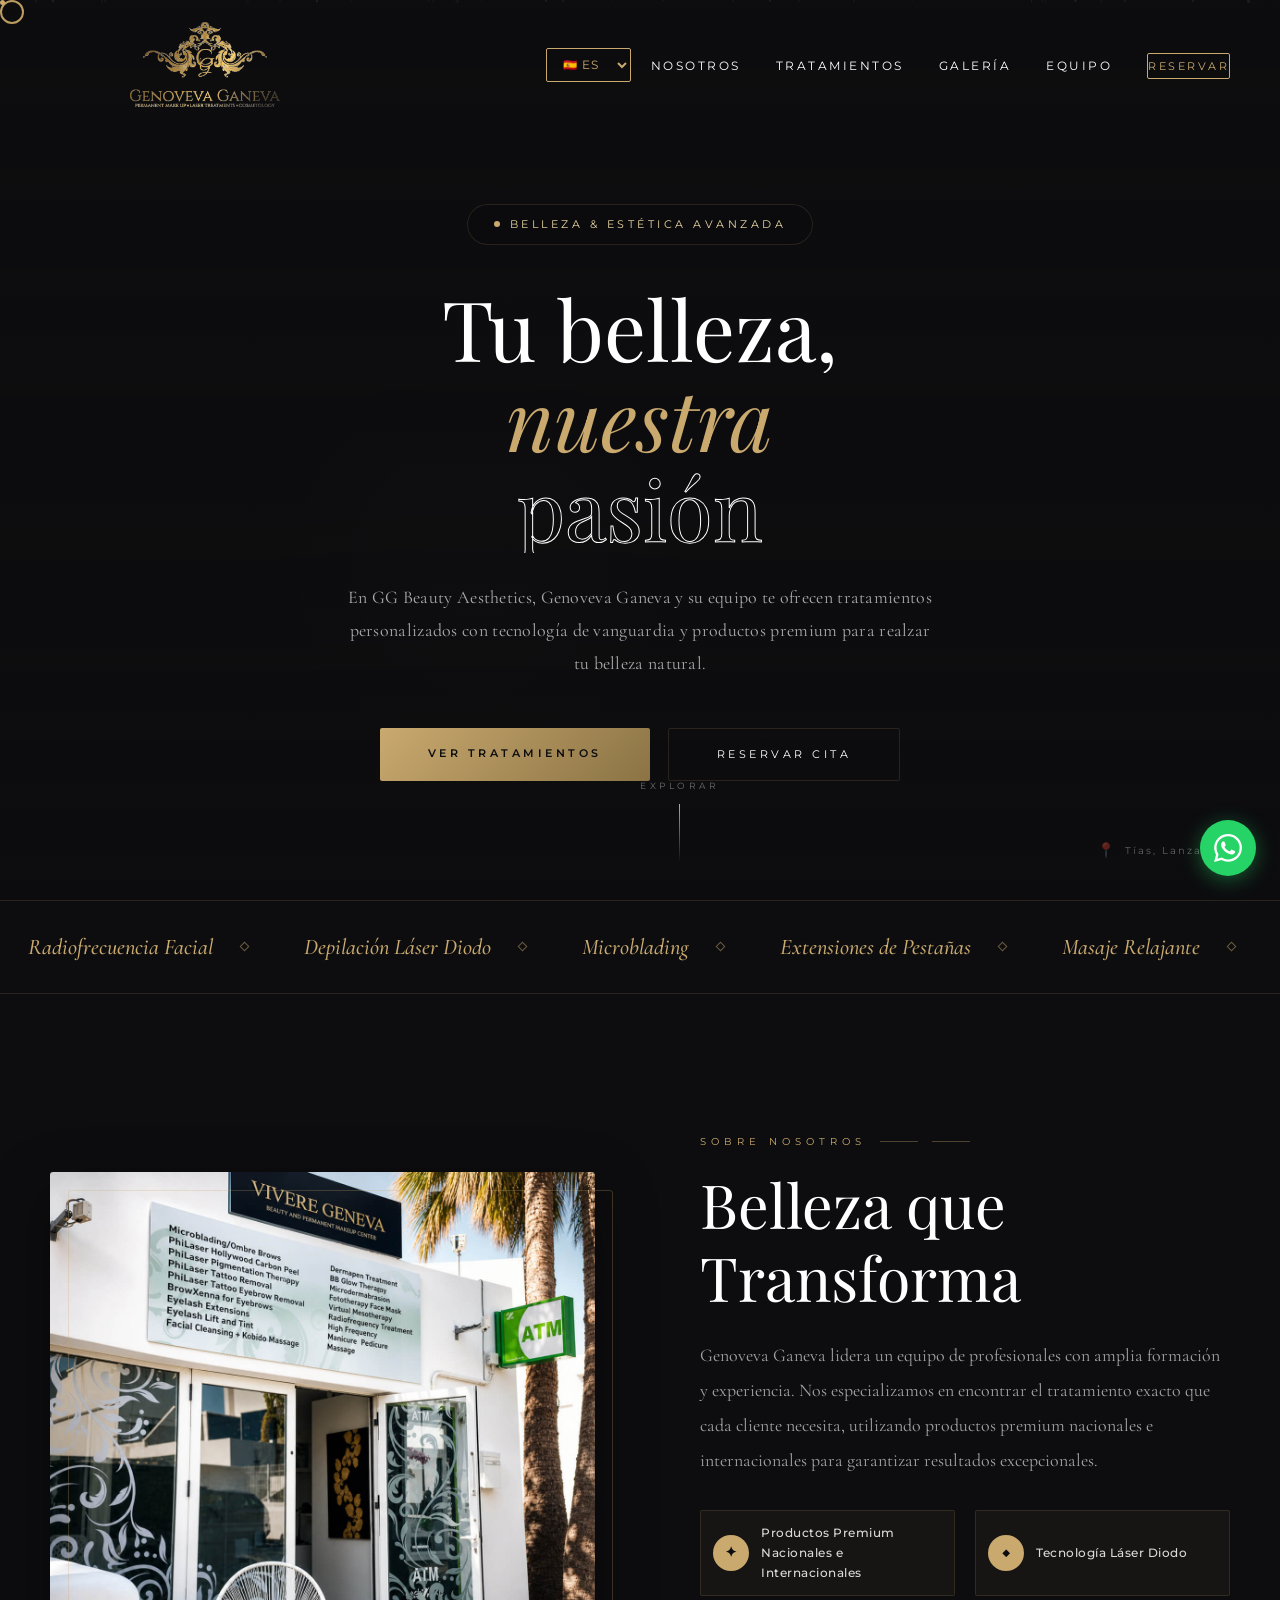
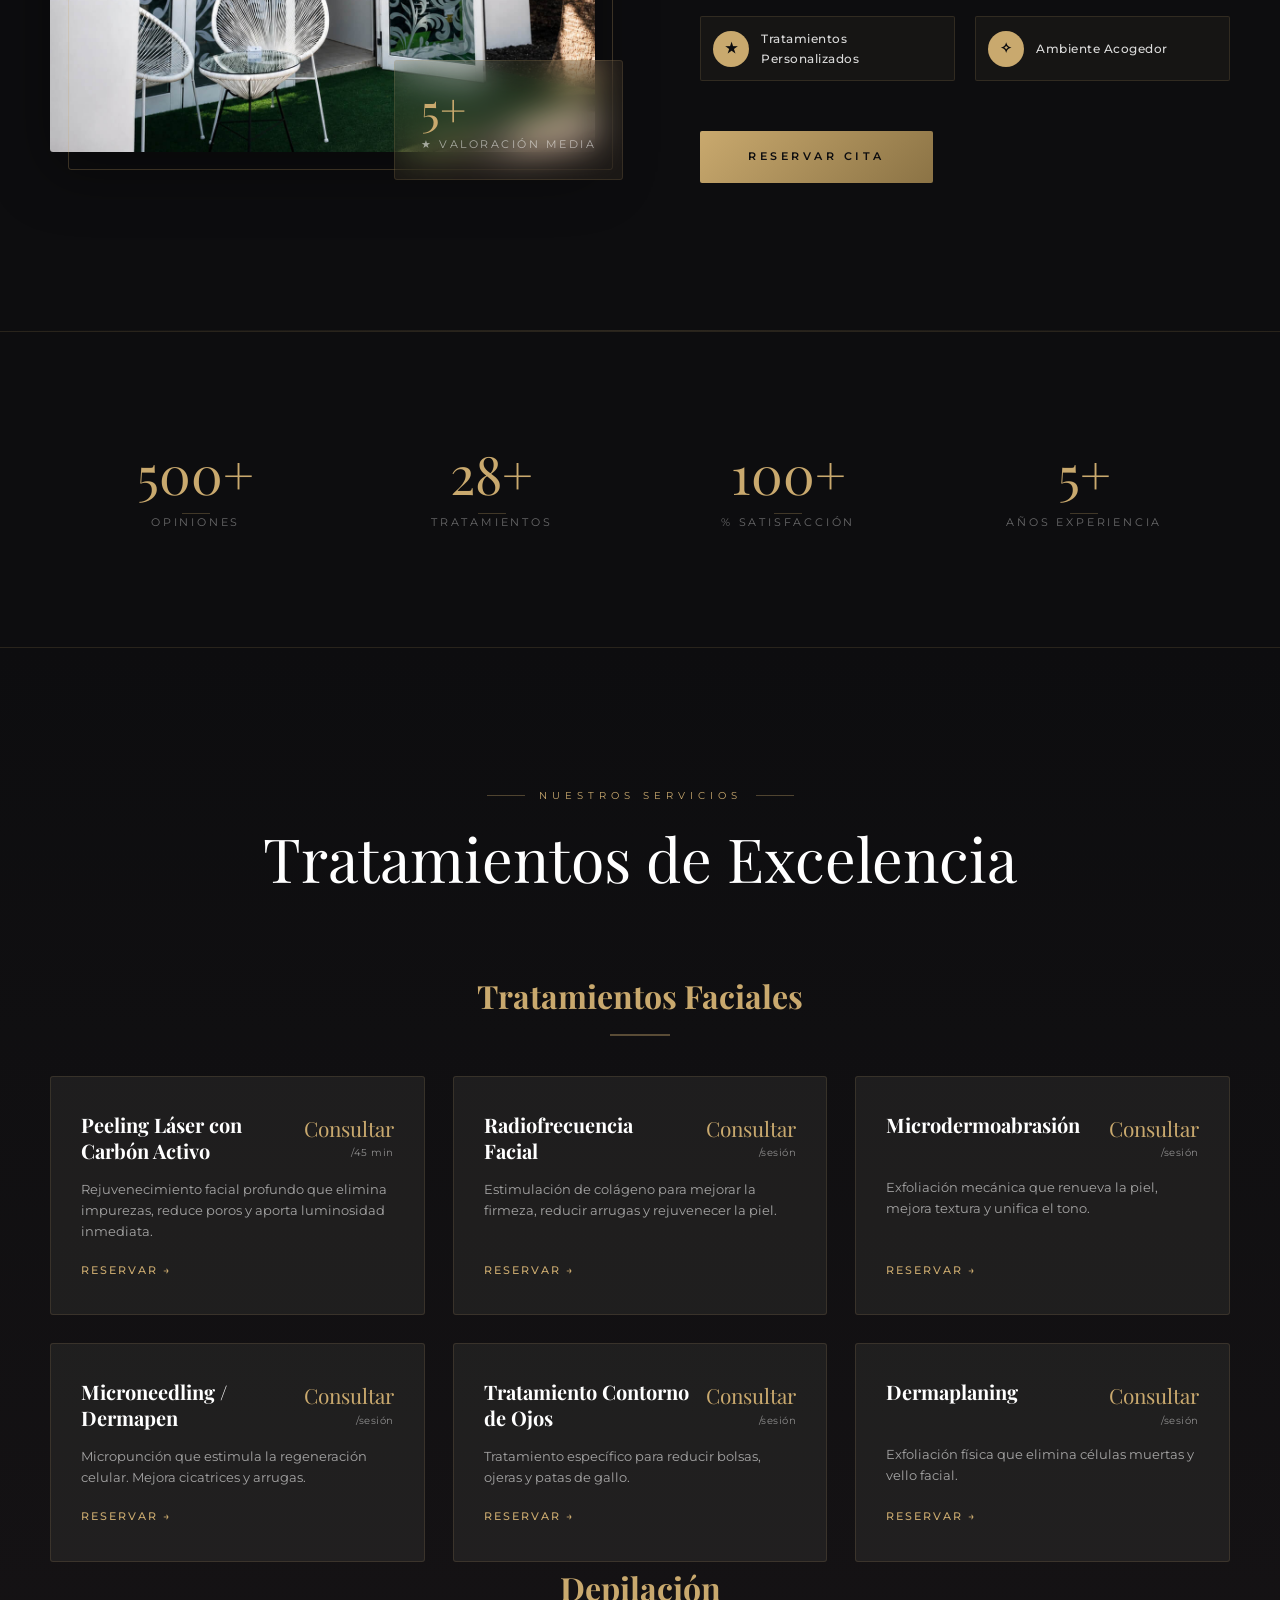
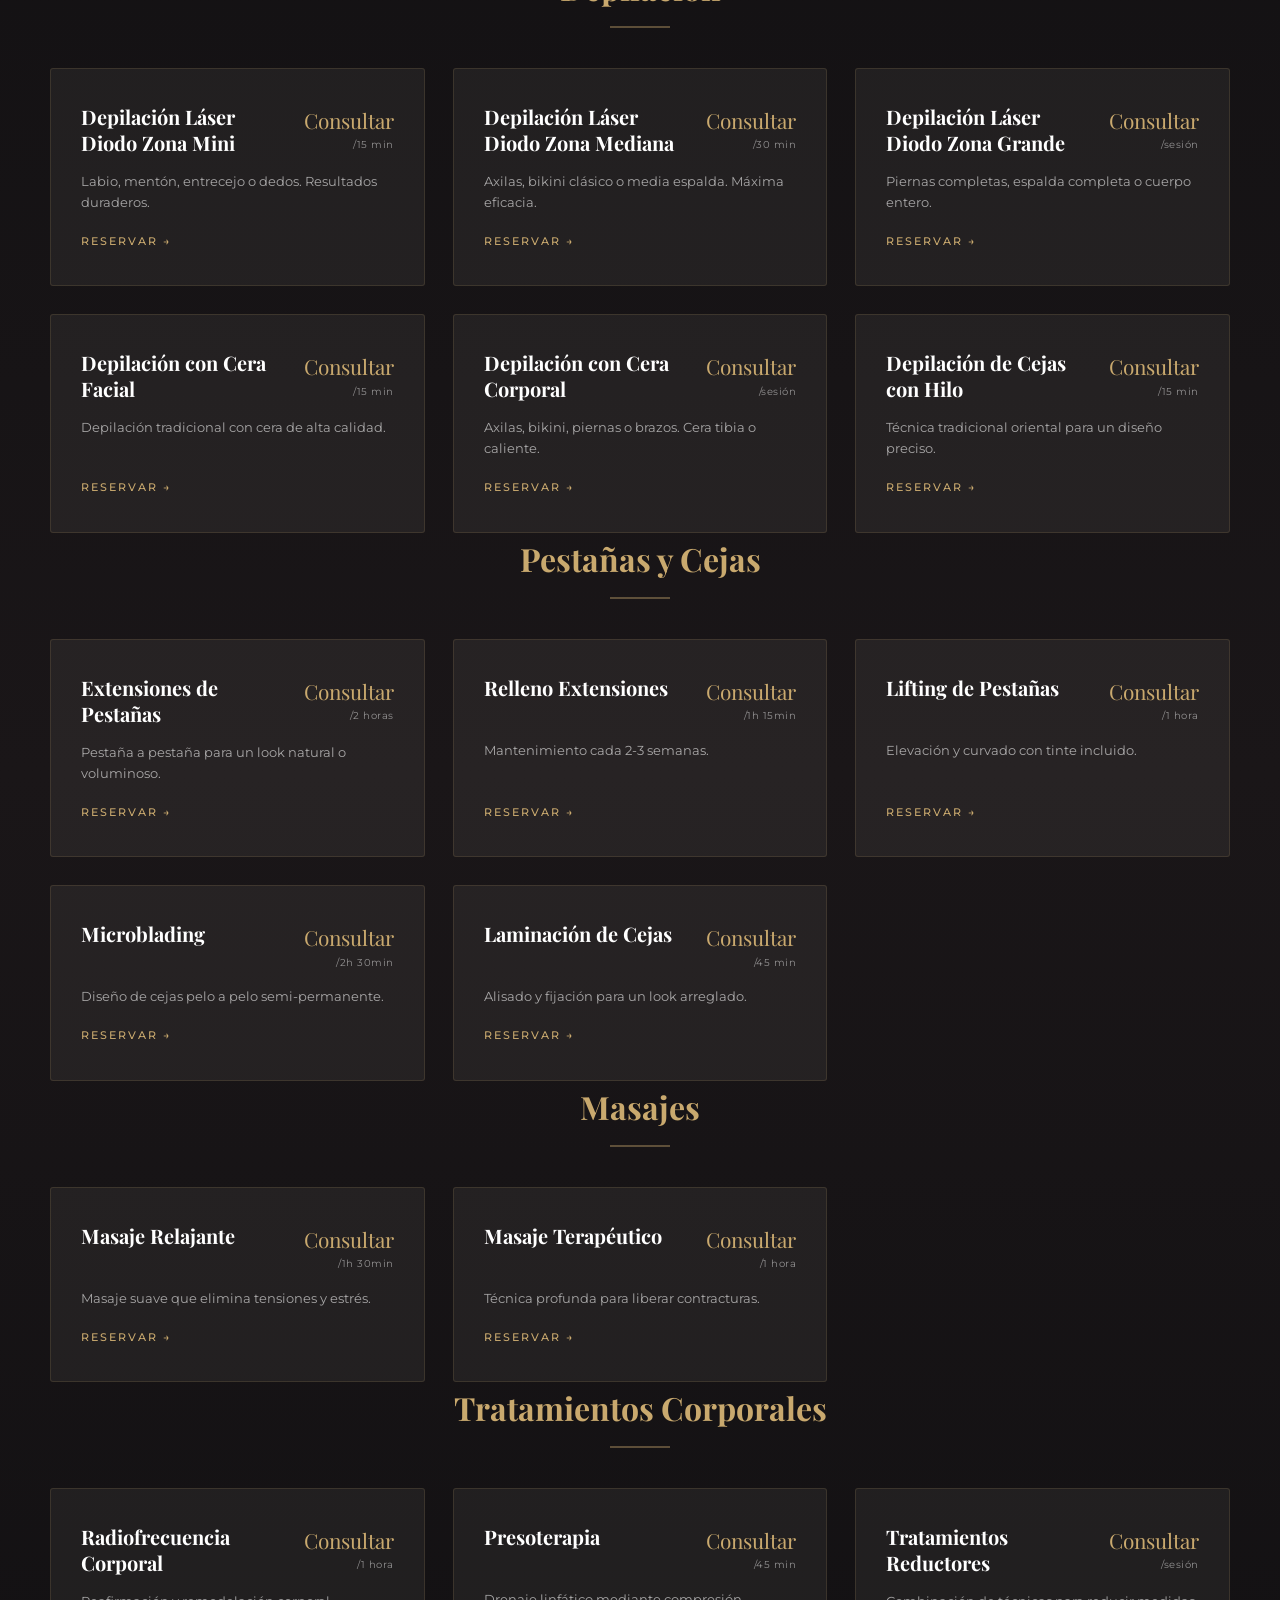
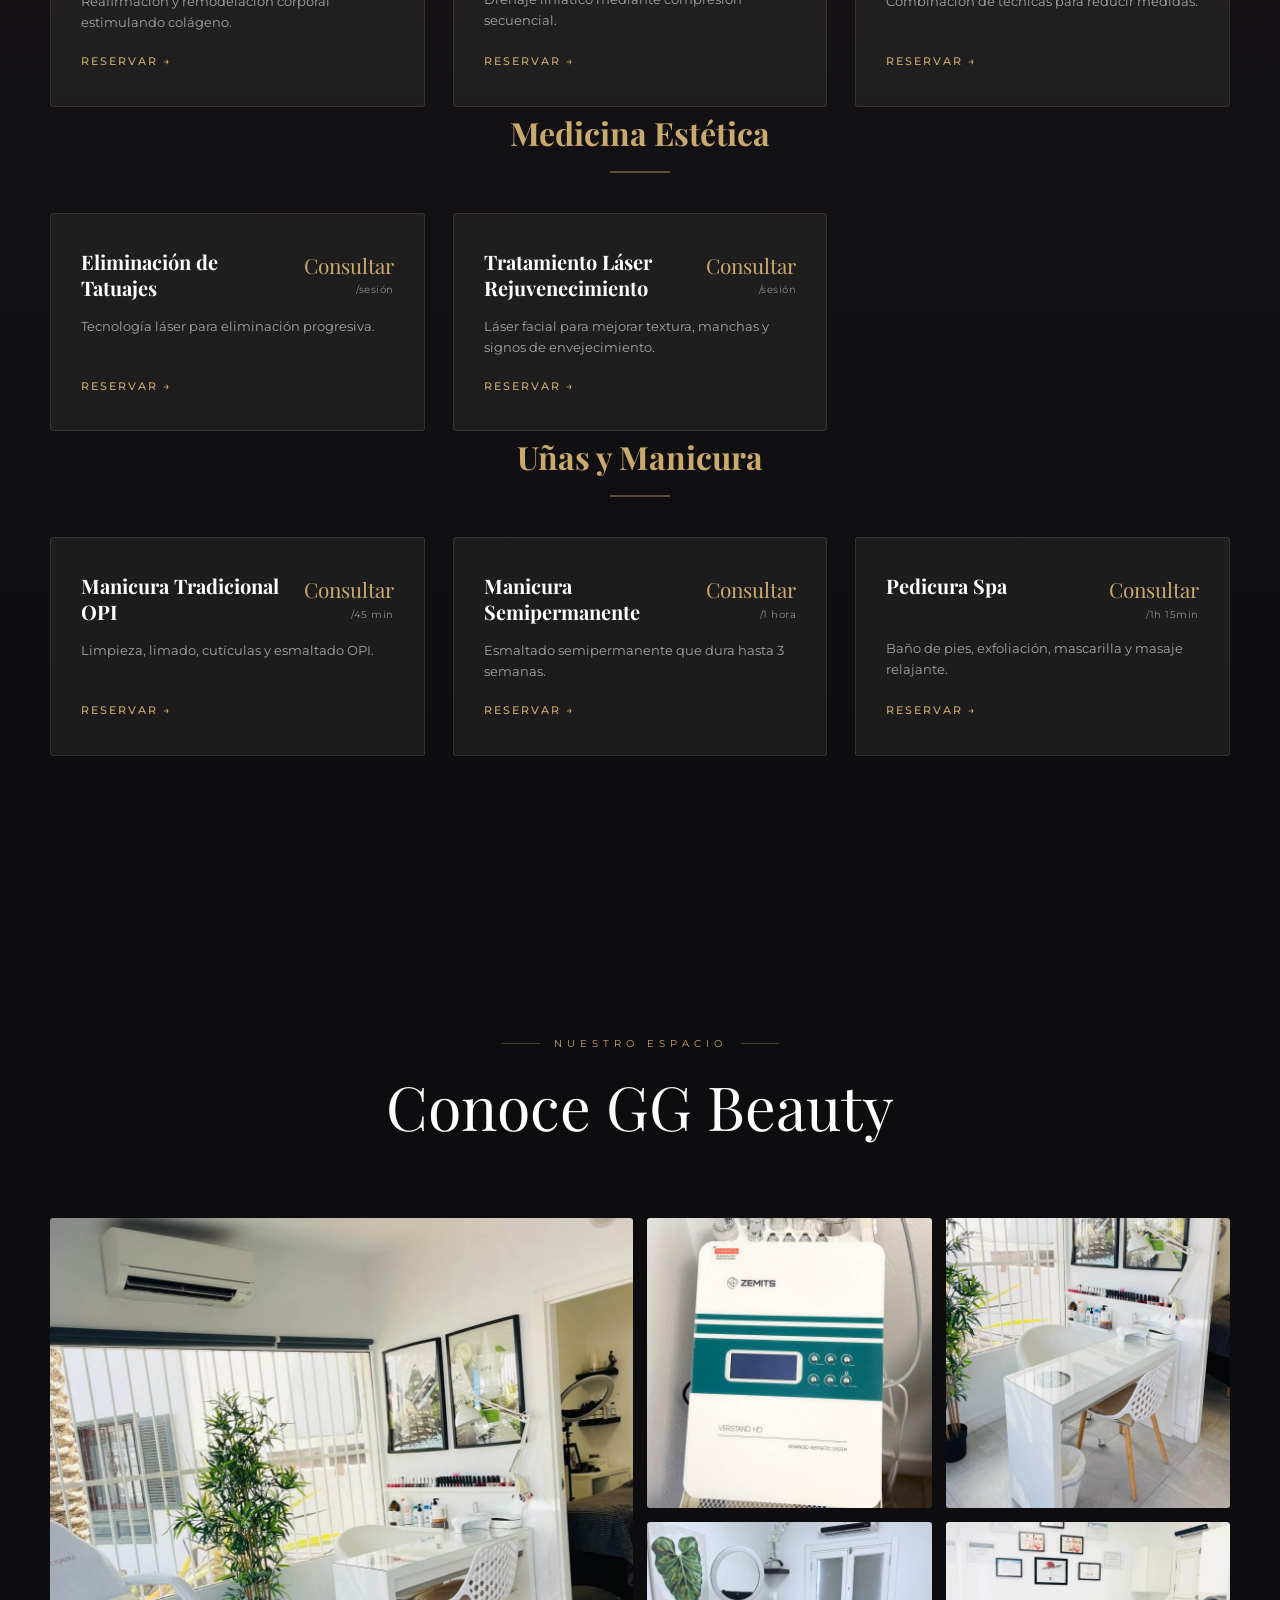
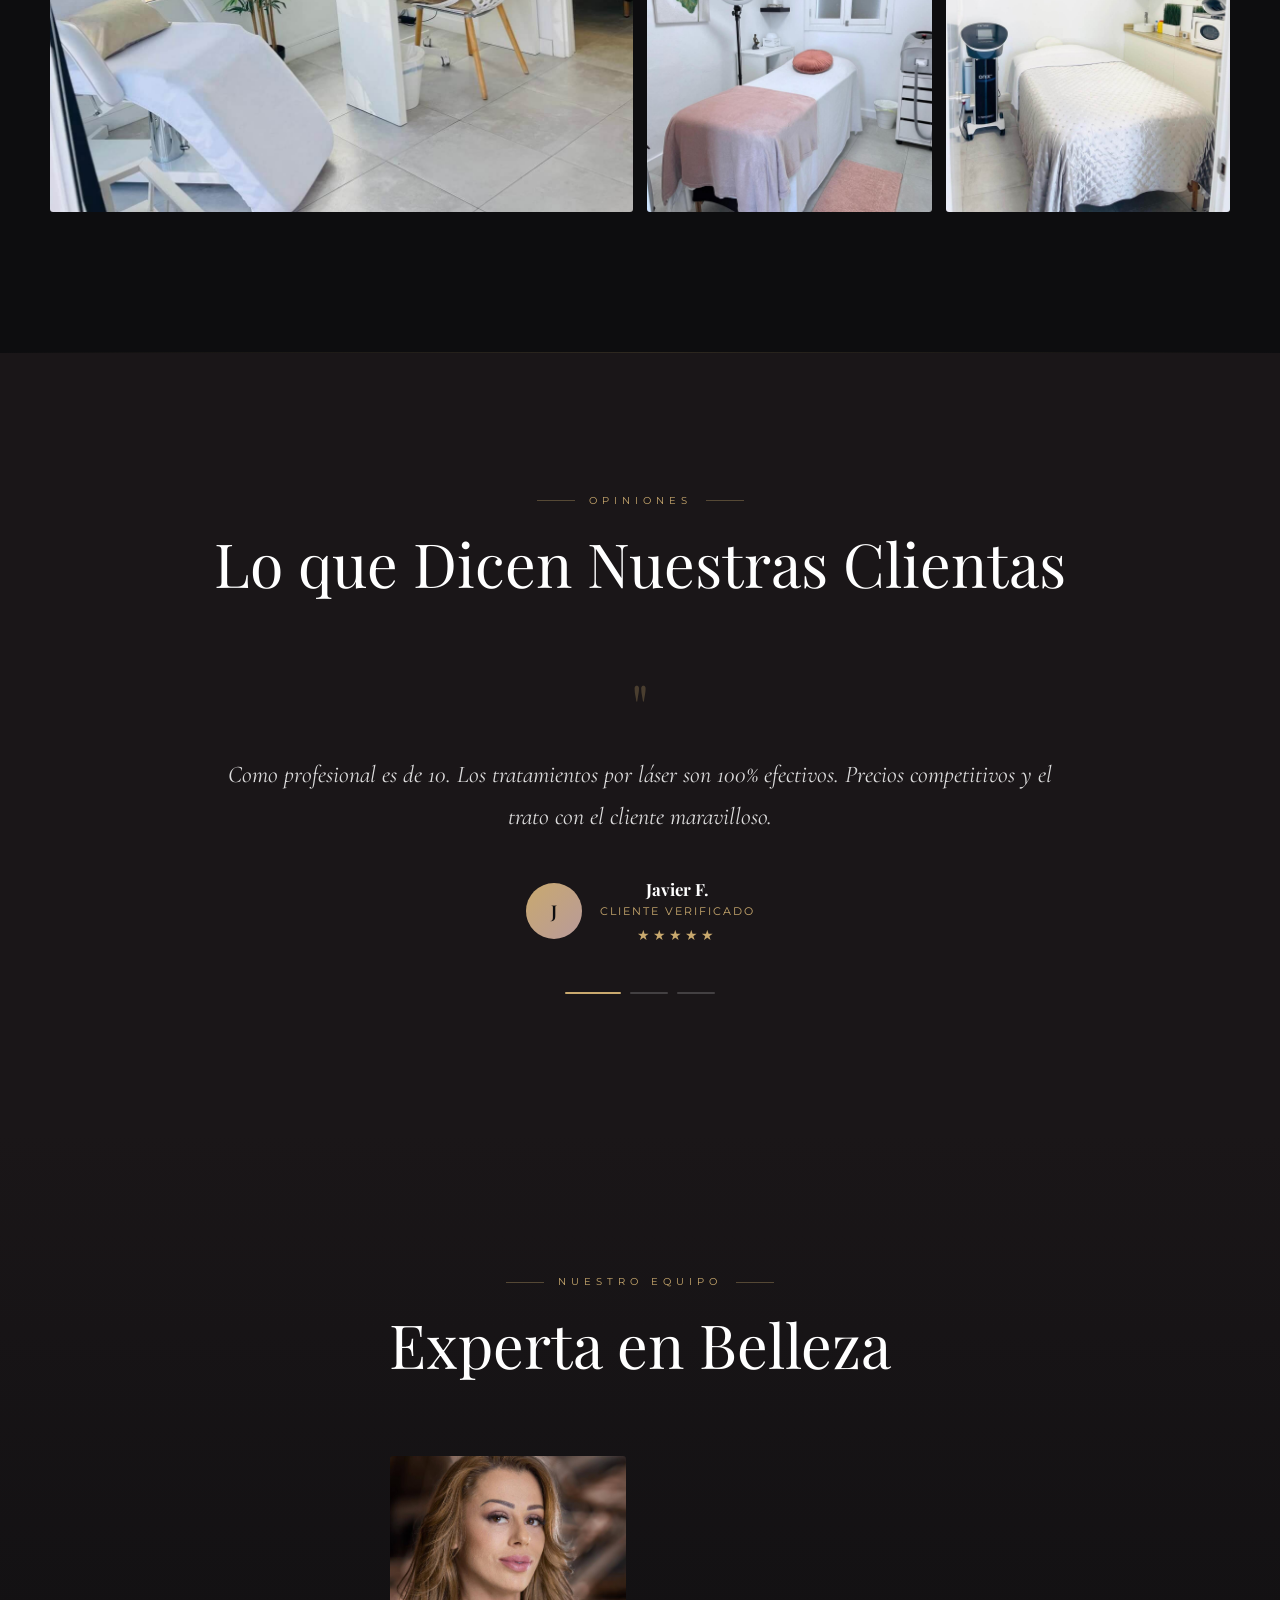
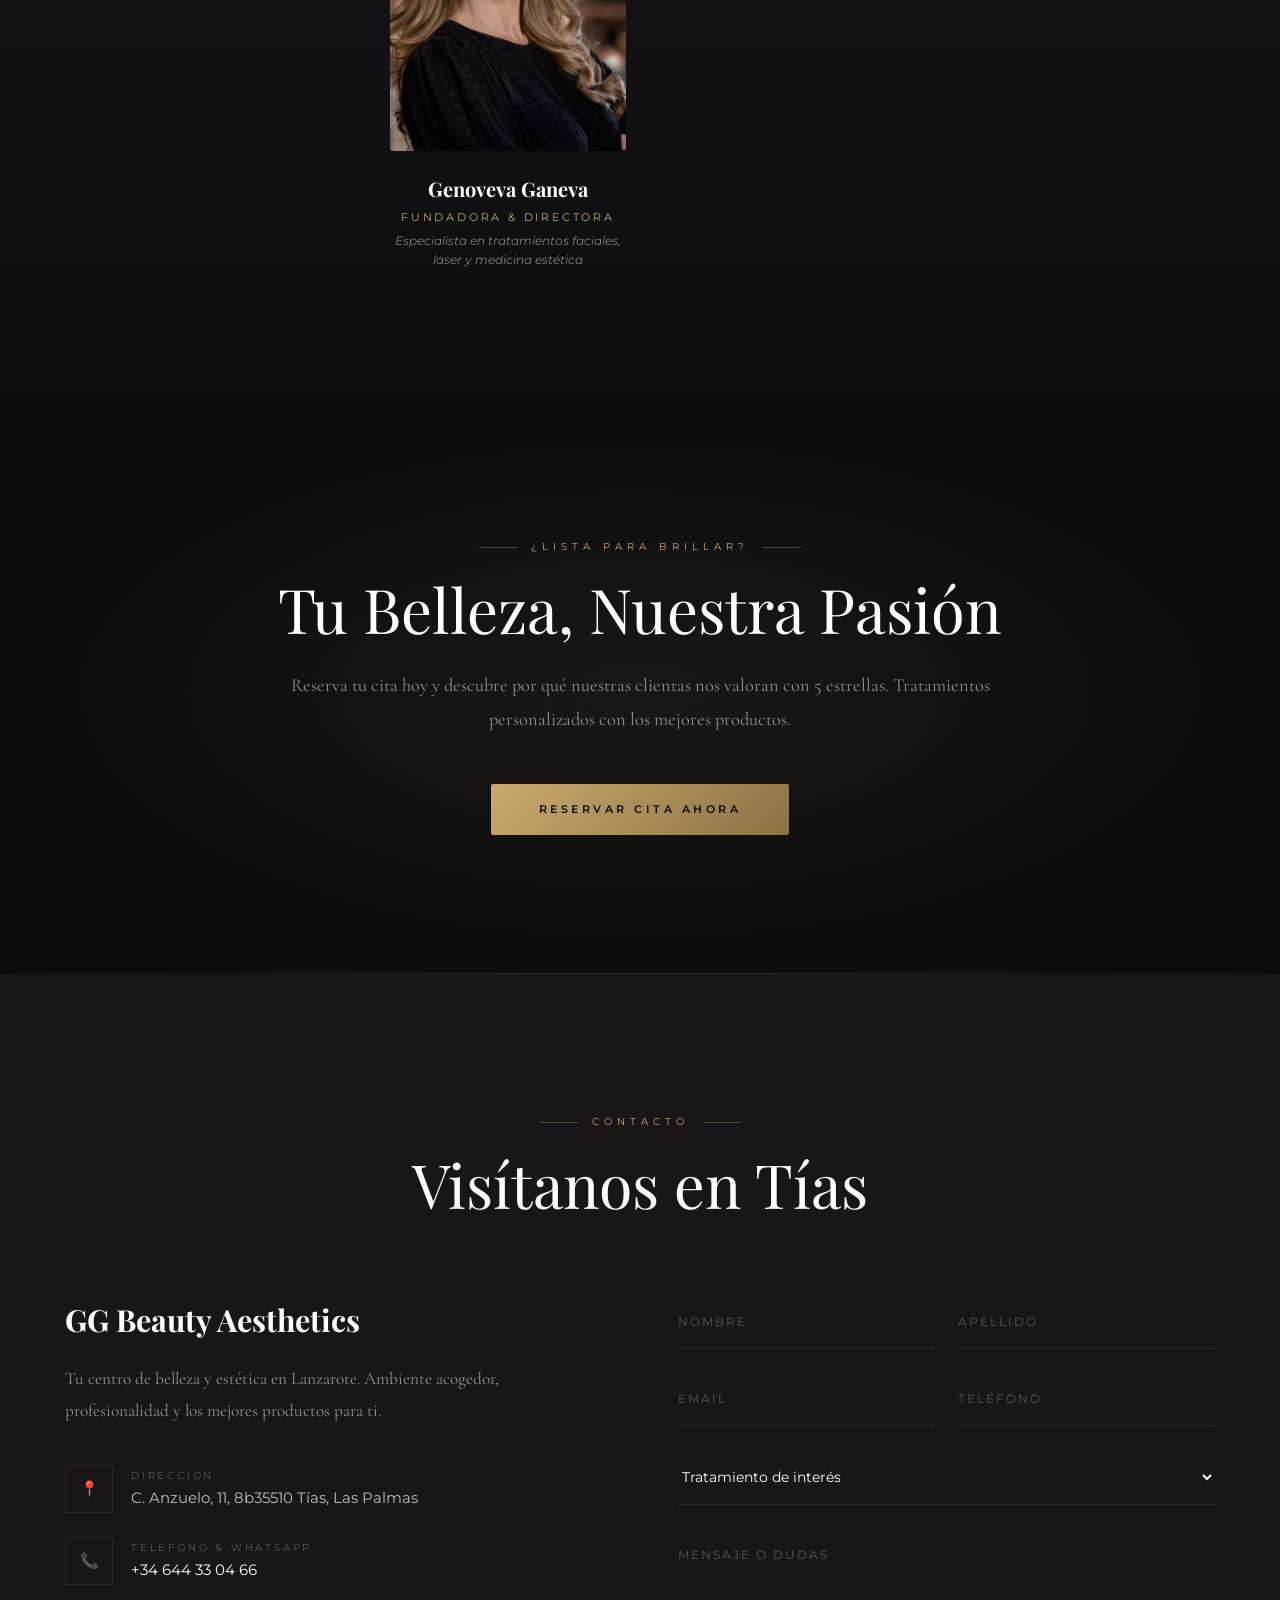
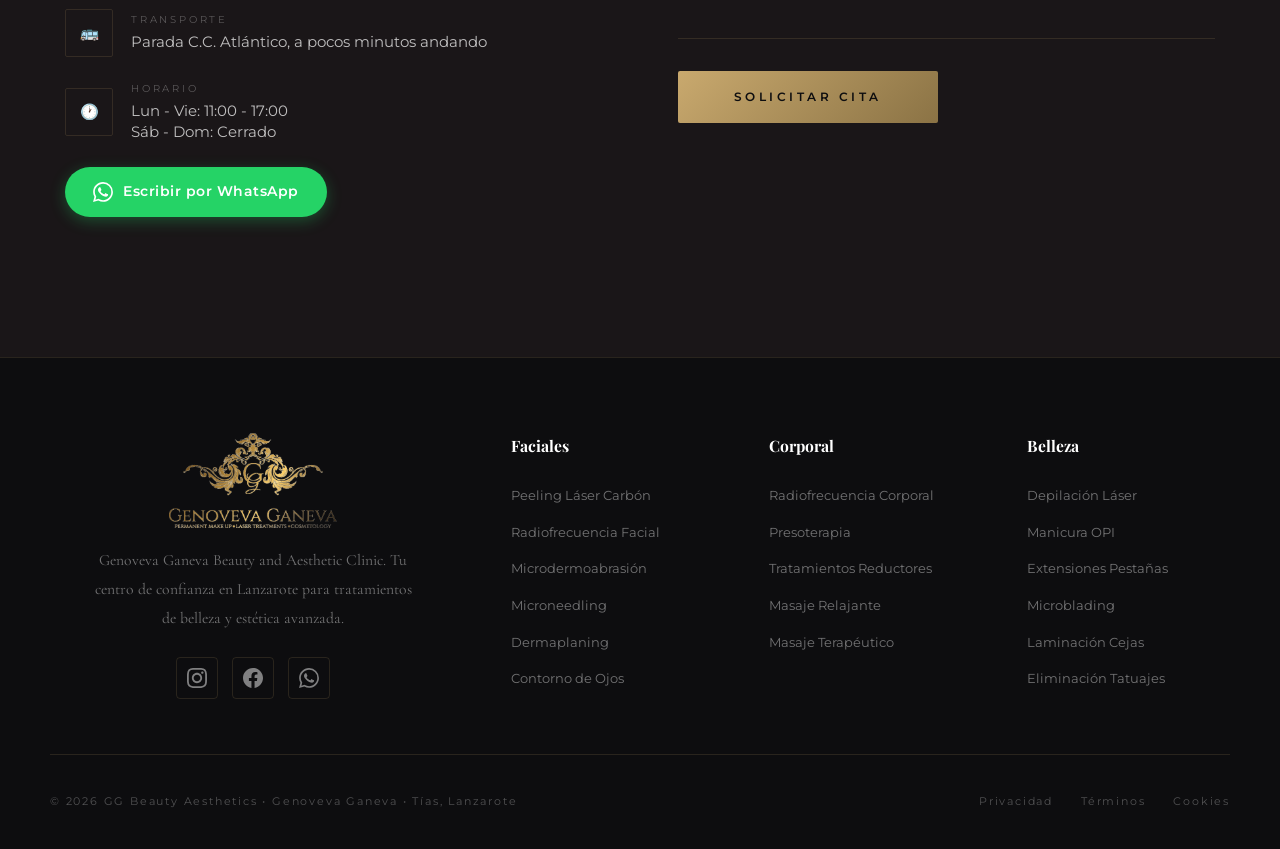
==== index.html @ 77a230ef "Update index.html" ====
<!DOCTYPE html>
<html lang="es">
<head>
    <meta charset="UTF-8">
    <meta name="viewport" content="width=device-width, initial-scale=1.0">
    <title>GG Beauty Aesthetics — Genoveva Ganeva | Tías, Lanzarote</title>
    
    <!-- SEO & Meta Tags -->
    <meta name="description" content="GG Beauty Aesthetics en Tías, Lanzarote. Centro de estética avanzada liderado por Genoveva Ganeva. Tratamientos faciales, depilación láser, radiofrecuencia y microblading.">
    <meta name="keywords" content="estética Lanzarote, centro de belleza Tías, depilación láser Lanzarote, tratamientos faciales, Genoveva Ganeva, microblading, radiofrecuencia corporal">
    <meta name="robots" content="index, follow">
    <meta name="author" content="GG Beauty Aesthetics">
    
    <!-- Open Graph / Social Preview -->
    <meta property="og:type" content="website">
    <meta property="og:url" content="https://www.tudominio.com/">
    <meta property="og:title" content="GG Beauty Aesthetics — Genoveva Ganeva | Tías, Lanzarote">
    <meta property="og:description" content="Tu centro de confianza en Lanzarote para tratamientos de belleza y estética avanzada. Reserva tu cita hoy.">
    <meta property="og:image" content="https://www.tudominio.com/assets/images/Logo.png">
    
    <!-- Favicon -->
    <link rel="icon" type="image/png" href="./assets/images/Logo.png">
    
    <!-- Fonts & CSS -->
    <link href="https://fonts.googleapis.com/css2?family=Playfair+Display:ital,wght@0,400;0,700;1,400&family=Montserrat:wght@300;400;500;600&family=Cormorant+Garamond:ital,wght@0,300;0,600;1,300&display=swap" rel="stylesheet">
    <link rel="stylesheet" href="css/style.css">

    <!-- Schema.org JSON-LD (SEO Local) -->
    <script type="application/ld+json">
    {
      "@context": "https://schema.org",
      "@type": "BeautySalon",
      "name": "GG Beauty Aesthetics",
      "image": "https://www.tudominio.com/assets/images/Logo.png",
      "@id": "https://www.tudominio.com",
      "url": "https://www.tudominio.com",
      "telephone": "+34644330466",
      "priceRange": "€€",
      "address": {
        "@type": "PostalAddress",
        "streetAddress": "C. Anzuelo, 11, 8b35510",
        "addressLocality": "Tías",
        "addressRegion": "Las Palmas",
        "postalCode": "35510",
        "addressCountry": "ES"
      },
      "geo": {
        "@type": "GeoCoordinates",
        "latitude": 28.9326,
        "longitude": -13.6632
      },
      "openingHoursSpecification": {
        "@type": "OpeningHoursSpecification",
        "dayOfWeek": ["Monday", "Tuesday", "Wednesday", "Thursday", "Friday"],
        "opens": "11:00",
        "closes": "17:00"
      },
      "sameAs": [
        "https://www.instagram.com/gg_beauty_aesthetics/"
      ]
    }
    </script>
</head>
<body>
    <div class="progress-bar" id="progressBar"></div>
    <div class="cursor" id="cursor"></div>
    <div class="cursor-dot" id="cursorDot"></div>

    <!-- Loader -->
    <div class="loader" id="loader">
        <div class="loader-logo">GG BEAUTY</div>
        <div class="loader-line"></div>
        <div class="loader-subtitle">Genoveva Ganeva • Lanzarote</div>
        <div class="loader-percent" id="loaderPercent">0%</div>
    </div>

    <!-- Particles -->
    <div class="particles-container" id="particles"></div>

    <!-- Mobile Menu -->
    <div class="mobile-menu" id="mobileMenu">
        <button class="mobile-close" id="mobileClose">✕</button>
        <a href="#inicio" onclick="closeMobile()" data-i18n="nav.home">Inicio</a>
        <a href="#nosotros" onclick="closeMobile()" data-i18n="nav.about">Nosotros</a>
        <a href="#servicios" onclick="closeMobile()" data-i18n="nav.services">Tratamientos</a>
        <a href="#galeria" onclick="closeMobile()" data-i18n="nav.gallery">Galería</a>
        <a href="#equipo" onclick="closeMobile()" data-i18n="nav.team">Equipo</a>
        <a href="#contacto" onclick="closeMobile()" data-i18n="nav.reserve">Reservar</a>
    </div>

    <!-- Navbar -->
    <nav class="navbar" id="navbar">
        <a href="#inicio" class="nav-logo magnetic">
            <img src="./assets/images/Logo.png" alt="GG Beauty Aesthetics - Genoveva Ganeva">
        </a>
        
        <!-- Language Selector -->
        <div class="language-selector">
            <select id="languageSelect" onchange="changeLanguage(this.value)">
                <option value="es">🇪🇸 ES</option>
                <option value="en">🇬 EN</option>
                <option value="de">🇩🇪 DE</option>
            </select>
        </div>

        <ul class="nav-links">
            <li><a href="#nosotros" class="magnetic" data-i18n="nav.about">Nosotros</a></li>
            <li><a href="#servicios" class="magnetic" data-i18n="nav.services">Tratamientos</a></li>
            <li><a href="#galeria" class="magnetic" data-i18n="nav.gallery">Galería</a></li>
            <li><a href="#equipo" class="magnetic" data-i18n="nav.team">Equipo</a></li>
            <li><a href="#contacto" class="nav-cta magnetic" data-i18n="nav.reserve">Reservar</a></li>
        </ul>
        <div class="hamburger" id="hamburger">
            <span></span><span></span><span></span>
        </div>
    </nav>

    <!-- Hero Section -->
    <section class="hero" id="inicio">
        <div class="hero-bg">
            <picture>
                <source media="(max-width: 768px)" srcset="video-movil.mp4">
                <source media="(min-width: 769px)" srcset="video.mp4">
                <video class="hero-video" autoplay muted loop playsinline poster="">
                    <source src="video.mp4" type="video/mp4">
                </video>
            </picture>
            <div class="hero-video-overlay"></div>
            <div class="hero-gradient-orb"></div>
            <div class="hero-gradient-orb"></div>
            <div class="hero-gradient-orb"></div>
        </div>
        <div class="hero-content">
            <div class="hero-badge">
                <span class="dot"></span>
                <span data-i18n="hero.badge">Belleza & Estética Avanzada</span>
            </div>
            <h1 class="hero-title">
                <span class="line"><span data-i18n="hero.title.line1">Tu belleza,</span></span>
                <span class="line"><span><em data-i18n="hero.title.line2">nuestra</em></span></span>
                <span class="line"><span class="outline-text" data-i18n="hero.title.line3">pasión</span></span>
            </h1>
            <p class="hero-description" data-i18n="hero.description">
                En GG Beauty Aesthetics, Genoveva Ganeva y su equipo te ofrecen tratamientos personalizados con tecnología de vanguardia y productos premium para realzar tu belleza natural.
            </p>
            <div class="hero-buttons">
                <a href="#servicios" class="btn-primary magnetic"><span data-i18n="hero.btn1">Ver Tratamientos</span></a>
                <a href="#contacto" class="btn-secondary magnetic" data-i18n="hero.btn2">Reservar Cita</a>
            </div>
        </div>
        <div class="hero-scroll">
            <span data-i18n="hero.scroll">Explorar</span>
            <div class="scroll-line"></div>
        </div>
        <div class="hero-location" data-i18n="hero.location">Tías, Lanzarote</div>
    </section>

    <!-- Marquee -->
    <div class="marquee-section">
        <div class="marquee">
            <div class="marquee-item"><span data-i18n="marquee.1">Radiofrecuencia Facial</span><div class="separator"></div></div>
            <div class="marquee-item"><span data-i18n="marquee.2">Depilación Láser Diodo</span><div class="separator"></div></div>
            <div class="marquee-item"><span data-i18n="marquee.3">Microblading</span><div class="separator"></div></div>
            <div class="marquee-item"><span data-i18n="marquee.4">Extensiones de Pestañas</span><div class="separator"></div></div>
            <div class="marquee-item"><span data-i18n="marquee.5">Masaje Relajante</span><div class="separator"></div></div>
            <div class="marquee-item"><span data-i18n="marquee.6">Manicura OPI</span><div class="separator"></div></div>
            <div class="marquee-item"><span data-i18n="marquee.7">Tratamientos Faciales</span><div class="separator"></div></div>
            <div class="marquee-item"><span data-i18n="marquee.8">Presoterapia</span><div class="separator"></div></div>
            <div class="marquee-item"><span data-i18n="marquee.1">Radiofrecuencia Facial</span><div class="separator"></div></div>
            <div class="marquee-item"><span data-i18n="marquee.2">Depilación Láser Diodo</span><div class="separator"></div></div>
            <div class="marquee-item"><span data-i18n="marquee.3">Microblading</span><div class="separator"></div></div>
            <div class="marquee-item"><span data-i18n="marquee.4">Extensiones de Pestañas</span><div class="separator"></div></div>
            <div class="marquee-item"><span data-i18n="marquee.5">Masaje Relajante</span><div class="separator"></div></div>
            <div class="marquee-item"><span data-i18n="marquee.6">Manicura OPI</span><div class="separator"></div></div>
            <div class="marquee-item"><span data-i18n="marquee.7">Tratamientos Faciales</span><div class="separator"></div></div>
            <div class="marquee-item"><span data-i18n="marquee.8">Presoterapia</span><div class="separator"></div></div>
        </div>
    </div>

    <!-- About Section -->
    <section class="about" id="nosotros">
        <div class="about-grid">
            <div class="about-image-wrapper reveal-left">
                <img src="./assets/images/about-us.jpg" alt="Centro GG Beauty" class="about-image" loading="lazy">
                <div class="about-image-frame"></div>
                <div class="about-floating-card">
                    <div class="number" data-count="5">0</div>
                    <div class="label" data-i18n="about.rating">★ Valoración Media</div>
                </div>
            </div>
            <div class="about-content reveal-right">
                <div class="section-label">
                    <span data-i18n="about.label">Sobre Nosotros</span>
                    <span style="width:38px;height:1px;background:var(--kaizen-gold);opacity:0.35;display:inline-block;"></span>
                </div>
                <h2 class="section-title">
                    <span data-i18n="about.title">Belleza que Transforma</span>
                </h2>
                <p class="about-text" data-i18n="about.text">
                    Genoveva Ganeva lidera un equipo de profesionales con amplia formación y experiencia. Nos especializamos en encontrar el tratamiento exacto que cada cliente necesita, utilizando productos premium nacionales e internacionales para garantizar resultados excepcionales.
                </p>
                <div class="about-features">
                    <div class="about-feature"><div class="icon">✦</div><div class="text" data-i18n="about.feat1">Productos Premium Nacionales e Internacionales</div></div>
                    <div class="about-feature"><div class="icon">◆</div><div class="text" data-i18n="about.feat2">Tecnología Láser Diodo</div></div>
                    <div class="about-feature"><div class="icon">★</div><div class="text" data-i18n="about.feat3">Tratamientos Personalizados</div></div>
                    <div class="about-feature"><div class="icon">✧</div><div class="text" data-i18n="about.feat4">Ambiente Acogedor</div></div>
                </div>
                <div class="about-btn-wrapper">
                    <a href="#contacto" class="btn-primary magnetic" data-i18n="about.cta">Reservar Cita</a>
                </div>
            </div>
        </div>
    </section>

    <div class="section-divider"></div>

    <!-- Stats Section -->
    <section class="stats">
        <div class="stats-grid">
            <div class="stat-item reveal stagger-1"><div class="stat-number" data-count="500">0</div><div class="stat-divider"></div><div class="stat-label" data-i18n="stats.opinions">Opiniones</div></div>
            <div class="stat-item reveal stagger-2"><div class="stat-number" data-count="28">0</div><div class="stat-divider"></div><div class="stat-label" data-i18n="stats.treatments">Tratamientos</div></div>
            <div class="stat-item reveal stagger-3"><div class="stat-number" data-count="100">0</div><div class="stat-divider"></div><div class="stat-label" data-i18n="stats.satisfaction">% Satisfacción</div></div>
            <div class="stat-item reveal stagger-4"><div class="stat-number" data-count="5">0</div><div class="stat-divider"></div><div class="stat-label" data-i18n="stats.experience">Años Experiencia</div></div>
        </div>
    </section>

    <!-- Services Section (DYNAMIC) -->
    <section class="services" id="servicios">
        <div class="section-header reveal">
            <div class="section-label"><span data-i18n="services.label">Nuestros Servicios</span></div>
            <h2 class="section-title"><span data-i18n="services.title">Tratamientos de Excelencia</span></h2>
        </div>
        <div id="services-container"></div>
    </section>

    <!-- Gallery Section -->
    <section class="gallery" id="galeria">
        <div class="section-header reveal">
            <div class="section-label"><span data-i18n="gallery.label">Nuestro Espacio</span></div>
            <h2 class="section-title"><span data-i18n="gallery.title">Conoce GG Beauty</span></h2>
        </div>
        <div class="gallery-grid">
            <div class="gallery-item reveal-scale stagger-1">
                <img src="./assets/images/gallery-treatment-room.jpg" alt="Sala de Tratamientos" loading="lazy">
                <div class="gallery-overlay"><div><h4 data-i18n="gallery.g1">Sala de Tratamientos</h4><p data-i18n="gallery.g1d">Espacio diseñado para tu bienestar</p></div></div>
            </div>
            <div class="gallery-item reveal-scale stagger-2">
                <img src="./assets/images/gallery-facial.jpg" alt="Tecnología Avanzada" loading="lazy">
                <div class="gallery-overlay"><div><h4 data-i18n="gallery.g2">Tecnología Avanzada</h4><p data-i18n="gallery.g2d">Limpieza y Rejuvenecimiento de la Piel</p></div></div>
            </div>
            <div class="gallery-item reveal-scale stagger-3">
                <img src="./assets/images/gallery-manicure.jpg" alt="Manicura OPI" loading="lazy">
                <div class="gallery-overlay"><div><h4 data-i18n="gallery.g3">Manicura OPI</h4><p data-i18n="gallery.g3d">Productos premium</p></div></div>
            </div>
            <div class="gallery-item reveal-scale stagger-4">
                <img src="./assets/images/gallery-massage.jpg" alt="Masajes" loading="lazy">
                <div class="gallery-overlay"><div><h4 data-i18n="gallery.g4">Masajes</h4><p data-i18n="gallery.g4d">Relajación y bienestar</p></div></div>
            </div>
            <div class="gallery-item reveal-scale stagger-5">
                <img src="./assets/images/gallery-radiofrequency.jpg" alt="Radiofrecuencia" loading="lazy">
                <div class="gallery-overlay"><div><h4 data-i18n="gallery.g5">Radiofrecuencia</h4><p data-i18n="gallery.g5d">Reafirmación y rejuvenecimiento</p></div></div>
            </div>
        </div>
    </section>

    <div class="section-divider"></div>

    <!-- Testimonials Section -->
    <section class="testimonials" id="opiniones">
        <div class="section-header reveal">
            <div class="section-label"><span data-i18n="testimonials.label">Opiniones</span></div>
            <h2 class="section-title"><span data-i18n="testimonials.title">Lo que Dicen Nuestras Clientas</span></h2>
        </div>
        <div class="testimonials-slider reveal">
            <div class="testimonial-item active"><div class="testimonial-quote">"</div><p class="testimonial-text" data-i18n="testimonials.t1">Como profesional es de 10. Los tratamientos por láser son 100% efectivos. Precios competitivos y el trato con el cliente maravilloso.</p><div class="testimonial-author"><div class="testimonial-avatar">J</div><div class="testimonial-info"><h4>Javier F.</h4><p data-i18n="testimonials.verified">Cliente verificado</p><div class="testimonial-rating">★★★★★</div></div></div></div>
            <div class="testimonial-item"><div class="testimonial-quote">"</div><p class="testimonial-text" data-i18n="testimonials.t2">Trato super agradable. El sitio perfecto para cualquier tratamiento estético. Genoveva es una profesional excepcional.</p><div class="testimonial-author"><div class="testimonial-avatar">B</div><div class="testimonial-info"><h4>Blanca Á.</h4><p data-i18n="testimonials.verified">Cliente verificado</p><div class="testimonial-rating">★★★★★</div></div></div></div>
            <div class="testimonial-item"><div class="testimonial-quote">"</div><p class="testimonial-text" data-i18n="testimonials.t3">Toda una profesional. Estoy con tratamiento de cara y espectacular. Totalmente recomendable.</p><div class="testimonial-author"><div class="testimonial-avatar">I</div><div class="testimonial-info"><h4>Inma M.</h4><p data-i18n="testimonials.verified">Cliente verificado</p><div class="testimonial-rating">★★★★★</div></div></div></div>
        </div>
        <div class="testimonial-dots"><div class="testimonial-dot active" data-index="0"></div><div class="testimonial-dot" data-index="1"></div><div class="testimonial-dot" data-index="2"></div></div>
    </section>

    <!-- Team Section (SOLO GENOVEVA) -->
    <section class="team" id="equipo">
        <div class="section-header reveal">
            <div class="section-label"><span data-i18n="team.label">Nuestro Equipo</span></div>
            <h2 class="section-title"><span data-i18n="team.title">Experta en Belleza</span></h2>
        </div>
        <div class="team-grid" style="max-width: 500px; margin: 0 auto;">
            <div class="team-card reveal stagger-1">
                <div class="team-image">
                    <img src="./assets/images/team-genoveva.jpg" alt="Genoveva Ganeva" loading="lazy">
                </div>
                <h3 class="team-name">Genoveva Ganeva</h3>
                <p class="team-role" data-i18n="team.role1">Fundadora & Directora</p>
                <p class="team-specialty" data-i18n="team.spec1">Especialista en tratamientos faciales, láser y medicina estética</p>
            </div>
        </div>
    </section>

    <!-- CTA Section -->
    <section class="cta-section">
        <div class="cta-content reveal">
            <div class="section-label"><span data-i18n="cta.label">¿Lista para Brillar?</span></div>
            <h2 class="cta-title"><span data-i18n="cta.title">Tu Belleza, Nuestra Pasión</span></h2>
            <p class="cta-text" data-i18n="cta.text">Reserva tu cita hoy y descubre por qué nuestras clientas nos valoran con 5 estrellas. Tratamientos personalizados con los mejores productos.</p>
            <a href="#contacto" class="btn-primary magnetic"><span data-i18n="cta.btn">Reservar Cita Ahora</span></a>
        </div>
    </section>

    <div class="section-divider"></div>

    <!-- Contact Section -->
    <section class="contact" id="contacto">
        <div class="section-header reveal">
            <div class="section-label"><span data-i18n="contact.label">Contacto</span></div>
            <h2 class="section-title"><span data-i18n="contact.title">Visítanos en Tías</span></h2>
        </div>
        <div class="contact-grid">
            <div class="contact-info reveal-left">
                <h3>GG Beauty Aesthetics</h3>
                <p data-i18n="contact.intro">Tu centro de belleza y estética en Lanzarote. Ambiente acogedor, profesionalidad y los mejores productos para ti.</p>
                <div class="contact-details">
                    <div class="contact-detail"><div class="icon">📍</div><div class="info"><span data-i18n="contact.address_label">Dirección</span><p data-i18n="contact.address">C. Anzuelo, 11, 8b35510 Tías, Las Palmas</p></div></div>
                    
                    <div class="contact-detail">
                        <div class="icon">📞</div>
                        <div class="info">
                            <span data-i18n="contact.phone_whatsapp">Teléfono & WhatsApp</span>
                            <p><a href="tel:+34644330466">+34 644 33 04 66</a></p>
                        </div>
                    </div>

                    <div class="contact-detail"><div class="icon">🚌</div><div class="info"><span data-i18n="contact.transport_label">Transporte</span><p data-i18n="contact.transport">Parada C.C. Atlántico, a pocos minutos andando</p></div></div>
                    <div class="contact-detail"><div class="icon">🕐</div><div class="info"><span data-i18n="contact.hours_label">Horario</span><p data-i18n="contact.hours">Lun - Vie: 11:00 - 17:00<br>Sáb - Dom: Cerrado</p></div></div>
                </div>
                
                <a href="https://wa.me/34644330466?text=Hola%2C%20me%20gustar%C3%ADa%20reservar%20una%20cita%20en%20GG%20Beauty%20Aesthetics." 
                   target="_blank" 
                   class="whatsapp-cta magnetic">
                    <svg viewBox="0 0 24 24"><path fill="currentColor" d="M17.472 14.382c-.297-.149-1.758-.867-2.03-.967-.273-.099-.471-.148-.67.15-.197.297-.767.966-.94 1.164-.173.199-.347.223-.644.075-.297-.15-1.255-.463-2.39-1.475-.883-.788-1.48-1.761-1.653-2.059-.173-.297-.018-.458.13-.606.134-.133.298-.347.446-.52.149-.174.198-.298.298-.497.099-.198.05-.371-.025-.52-.075-.149-.669-1.612-.916-2.207-.242-.579-.487-.5-.669-.51-.173-.008-.371-.01-.57-.01-.198 0-.52.074-.792.372-.272.297-1.04 1.016-1.04 2.479 0 1.462 1.065 2.875 1.213 3.074.149.198 2.096 3.2 5.077 4.487.709.306 1.262.489 1.694.625.712.227 1.36.195 1.871.118.571-.085 1.758-.719 2.006-1.413.248-.694.248-1.289.173-1.413-.074-.124-.272-.198-.57-.347m-5.421 7.403h-.004a9.87 9.87 0 01-5.031-1.378l-.361-.214-3.741.982.998-3.648-.235-.374a9.86 9.86 0 01-1.51-5.26c.001-5.45 4.436-9.884 9.888-9.884 2.64 0 5.122 1.03 6.988 2.898a9.825 9.825 0 012.893 6.994c-.003 5.45-4.437 9.884-9.885 9.884m8.413-18.297A11.815 11.815 0 0012.05 0C5.495 0 .16 5.335.157 11.892c0 2.096.547 4.142 1.588 5.945L.057 24l6.305-1.654a11.882 11.882 0 005.683 1.448h.005c6.554 0 11.89-5.335 11.893-11.893a11.821 11.821 0 00-3.48-8.413Z"/></svg>
                    <span data-i18n="whatsapp.button">Escribir por WhatsApp</span>
                </a>
            </div>
            <form class="contact-form reveal-right" onsubmit="handleSubmit(event)">
                <div class="form-row">
                    <div class="form-group"><input type="text" placeholder=" " required><label data-i18n="form.name">Nombre</label></div>
                    <div class="form-group"><input type="text" placeholder=" " required><label data-i18n="form.surname">Apellido</label></div>
                </div>
                <div class="form-row">
                    <div class="form-group"><input type="email" placeholder=" " required><label>Email</label></div>
                    <div class="form-group"><input type="tel" placeholder=" "><label data-i18n="form.phone">Teléfono</label></div>
                </div>
                <div class="form-group">
                    <select required>
                        <option value="" disabled selected data-i18n="form.select">Tratamiento de interés</option>
                        <option>Tratamiento Facial</option>
                        <option>Depilación Láser</option>
                        <option>Depilación con Cera</option>
                        <option>Manicura/Pedicura</option>
                        <option>Extensiones de Pestañas</option>
                        <option>Microblading</option>
                        <option>Masaje Relajante</option>
                        <option>Masaje Terapéutico</option>
                        <option>Radiofrecuencia</option>
                        <option>Presoterapia</option>
                        <option>Otro tratamiento</option>
                    </select>
                </div>
                <div class="form-group"><textarea placeholder=" "></textarea><label data-i18n="form.message">Mensaje o dudas</label></div>
                <button type="submit" class="form-submit magnetic" data-i18n="form.submit">Solicitar Cita</button>
            </form>
        </div>
    </section>

    <!-- Footer -->
    <footer class="footer">
        <div class="footer-grid">
            <div class="footer-brand">
                <div class="logo"><img src="./assets/images/Logo.png" alt="GG Beauty" loading="lazy"></div>
                <p data-i18n="footer.brand">Genoveva Ganeva Beauty and Aesthetic Clinic. Tu centro de confianza en Lanzarote para tratamientos de belleza y estética avanzada.</p>
                
                <div class="footer-social">
                    <a href="https://www.instagram.com/gg_beauty_aesthetics/" target="_blank" class="social-icon magnetic" aria-label="Instagram">
                        <svg viewBox="0 0 24 24"><path d="M12 2.163c3.204 0 3.584.012 4.85.07 3.252.148 4.771 1.691 4.919 4.919.058 1.265.069 1.645.069 4.849 0 3.205-.012 3.584-.069 4.849-.149 3.225-1.664 4.771-4.919 4.919-1.266.058-1.644.07-4.85.07-3.204 0-3.584-.012-4.849-.07-3.26-.149-4.771-1.699-4.919-4.92-.058-1.265-.07-1.644-.07-4.849 0-3.204.013-3.583.07-4.849.149-3.227 1.664-4.771 4.919-4.919 1.266-.057 1.645-.069 4.849-.069zm0-2.163c-3.259 0-3.667.014-4.947.072-4.358.2-6.78 2.618-6.98 6.98-.059 1.281-.073 1.689-.073 4.948 0 3.259.014 3.668.072 4.948.2 4.358 2.618 6.78 6.98 6.98 1.281.058 1.689.072 4.948.072 3.259 0 3.668-.014 4.948-.072 4.354-.2 6.782-2.618 6.979-6.98.059-1.28.073-1.689.073-4.948 0-3.259-.014-3.667-.072-4.947-.196-4.354-2.617-6.78-6.979-6.98-1.281-.059-1.69-.073-4.949-.073zm0 5.838c-3.403 0-6.162 2.759-6.162 6.162s2.759 6.163 6.162 6.163 6.162-2.759 6.162-6.163c0-3.403-2.759-6.162-6.162-6.162zm0 10.162c-2.209 0-4-1.79-4-4 0-2.209 1.791-4 4-4s4 1.791 4 4c0 2.21-1.791 4-4 4zm6.406-11.845c-.796 0-1.441.645-1.441 1.44s.645 1.44 1.441 1.44c.795 0 1.439-.645 1.439-1.44s-.644-1.44-1.439-1.44z"/></svg>
                    </a>
                    <a href="#" class="social-icon magnetic" aria-label="Facebook">
                        <svg viewBox="0 0 24 24"><path d="M24 12.073c0-6.627-5.373-12-12-12s-12 5.373-12 12c0 5.99 4.388 10.954 10.125 11.854v-8.385H7.078v-3.47h3.047V9.43c0-3.007 1.792-4.669 4.533-4.669 1.312 0 2.686.235 2.686.235v2.953H15.83c-1.491 0-1.956.925-1.956 1.874v2.25h3.328l-.532 3.47h-2.796v8.385C19.612 23.027 24 18.062 24 12.073z"/></svg>
                    </a>
                    <a href="https://wa.me/34644330466" target="_blank" class="social-icon magnetic" aria-label="WhatsApp">
                        <svg viewBox="0 0 24 24"><path d="M17.472 14.382c-.297-.149-1.758-.867-2.03-.967-.273-.099-.471-.148-.67.15-.197.297-.767.966-.94 1.164-.173.199-.347.223-.644.075-.297-.15-1.255-.463-2.39-1.475-.883-.788-1.48-1.761-1.653-2.059-.173-.297-.018-.458.13-.606.134-.133.298-.347.446-.52.149-.174.198-.298.298-.497.099-.198.05-.371-.025-.52-.075-.149-.669-1.612-.916-2.207-.242-.579-.487-.5-.669-.51-.173-.008-.371-.01-.57-.01-.198 0-.52.074-.792.372-.272.297-1.04 1.016-1.04 2.479 0 1.462 1.065 2.875 1.213 3.074.149.198 2.096 3.2 5.077 4.487.709.306 1.262.489 1.694.625.712.227 1.36.195 1.871.118.571-.085 1.758-.719 2.006-1.413.248-.694.248-1.289.173-1.413-.074-.124-.272-.198-.57-.347m-5.421 7.403h-.004a9.87 9.87 0 01-5.031-1.378l-.361-.214-3.741.982.998-3.648-.235-.374a9.86 9.86 0 01-1.51-5.26c.001-5.45 4.436-9.884 9.888-9.884 2.64 0 5.122 1.03 6.988 2.898a9.825 9.825 0 012.893 6.994c-.003 5.45-4.437 9.884-9.885 9.884m8.413-18.297A11.815 11.815 0 0012.05 0C5.495 0 .16 5.335.157 11.892c0 2.096.547 4.142 1.588 5.945L.057 24l6.305-1.654a11.882 11.882 0 005.683 1.448h.005c6.554 0 11.89-5.335 11.893-11.893a11.821 11.821 0 00-3.48-8.413Z"/></svg>
                    </a>
                </div>
            </div>
            <div class="footer-col">
                <h4 data-i18n="footer.facials">Faciales</h4>
                <ul>
                    <li><a href="#">Peeling Láser Carbón</a></li>
                    <li><a href="#">Radiofrecuencia Facial</a></li>
                    <li><a href="#">Microdermoabrasión</a></li>
                    <li><a href="#">Microneedling</a></li>
                    <li><a href="#">Dermaplaning</a></li>
                    <li><a href="#">Contorno de Ojos</a></li>
                </ul>
            </div>
            <div class="footer-col">
                <h4 data-i18n="footer.body">Corporal</h4>
                <ul>
                    <li><a href="#">Radiofrecuencia Corporal</a></li>
                    <li><a href="#">Presoterapia</a></li>
                    <li><a href="#">Tratamientos Reductores</a></li>
                    <li><a href="#">Masaje Relajante</a></li>
                    <li><a href="#">Masaje Terapéutico</a></li>
                </ul>
            </div>
            <div class="footer-col">
                <h4 data-i18n="footer.beauty">Belleza</h4>
                <ul>
                    <li><a href="#">Depilación Láser</a></li>
                    <li><a href="#">Manicura OPI</a></li>
                    <li><a href="#">Extensiones Pestañas</a></li>
                    <li><a href="#">Microblading</a></li>
                    <li><a href="#">Laminación Cejas</a></li>
                    <li><a href="#">Eliminación Tatuajes</a></li>
                </ul>
            </div>
        </div>
        <div class="footer-bottom">
            <p data-i18n="footer.copy">© 2026 GG Beauty Aesthetics • Genoveva Ganeva • Tías, Lanzarote</p>
            <div class="footer-bottom-links">
                <a href="#" data-i18n="footer.privacy">Privacidad</a>
                <a href="#" data-i18n="footer.terms">Términos</a>
                <a href="#" data-i18n="footer.cookies">Cookies</a>
            </div>
        </div>
    </footer>

    <!-- Botón flotante WhatsApp -->
    <a href="https://wa.me/34644330466?text=Hola%2C%20me%20gustar%C3%ADa%20reservar%20una%20cita%20en%20GG%20Beauty%20Aesthetics." 
       target="_blank" 
       class="floating-whatsapp magnetic" 
       aria-label="WhatsApp">
        <svg viewBox="0 0 24 24"><path d="M17.472 14.382c-.297-.149-1.758-.867-2.03-.967-.273-.099-.471-.148-.67.15-.197.297-.767.966-.94 1.164-.173.199-.347.223-.644.075-.297-.15-1.255-.463-2.39-1.475-.883-.788-1.48-1.761-1.653-2.059-.173-.297-.018-.458.13-.606.134-.133.298-.347.446-.52.149-.174.198-.298.298-.497.099-.198.05-.371-.025-.52-.075-.149-.669-1.612-.916-2.207-.242-.579-.487-.5-.669-.51-.173-.008-.371-.01-.57-.01-.198 0-.52.074-.792.372-.272.297-1.04 1.016-1.04 2.479 0 1.462 1.065 2.875 1.213 3.074.149.198 2.096 3.2 5.077 4.487.709.306 1.262.489 1.694.625.712.227 1.36.195 1.871.118.571-.085 1.758-.719 2.006-1.413.248-.694.248-1.289.173-1.413-.074-.124-.272-.198-.57-.347m-5.421 7.403h-.004a9.87 9.87 0 01-5.031-1.378l-.361-.214-3.741.982.998-3.648-.235-.374a9.86 9.86 0 01-1.51-5.26c.001-5.45 4.436-9.884 9.888-9.884 2.64 0 5.122 1.03 6.988 2.898a9.825 9.825 0 012.893 6.994c-.003 5.45-4.437 9.884-9.885 9.884m8.413-18.297A11.815 11.815 0 0012.05 0C5.495 0 .16 5.335.157 11.892c0 2.096.547 4.142 1.588 5.945L.057 24l6.305-1.654a11.882 11.882 0 005.683 1.448h.005c6.554 0 11.89-5.335 11.893-11.893a11.821 11.821 0 00-3.48-8.413Z"/></svg>
    </a>

    <!-- Back to Top -->
    <div class="back-to-top" id="backToTop" onclick="window.scrollTo({top:0,behavior:'smooth'})">↑</div>

    <!-- Scripts -->
    <script src="js/render-services.js"></script>
    <script src="js/main.js"></script>
</body>
</html>
---- css/style.css ----
/* =========================================
   1. CSS VARIABLES & GLOBAL RESET
   ========================================= */
:root {
    --kaizen-gold: #c9a96e;
    --kaizen-gold-light: #e8d5a3;
    --kaizen-gold-dark: #8b7345;
    --kaizen-rose: #b89a9a;
    --kaizen-rose-dark: #8a6f6f;
    --kaizen-volcanic: #0d0d0f;
    --kaizen-lava: #1a1618;
    --kaizen-stone: #2a2629;
    --kaizen-cream: #f5f1ed;
    --kaizen-white: #ffffff;
    --glass: rgba(245, 241, 237, 0.06);
    --glass-border: rgba(201, 169, 110, 0.15);
    --shadow-gold: rgba(201, 169, 110, 0.25);
}

*, *::before, *::after {
    margin: 0;
    padding: 0;
    box-sizing: border-box;
}

html {
    scroll-behavior: smooth;
    overflow-x: hidden;
}

body {
    font-family: 'Montserrat', sans-serif;
    background: var(--kaizen-volcanic);
    color: var(--kaizen-white);
    overflow-x: hidden;
    line-height: 1.6;
}

/* =========================================
   2. UI ELEMENTS: CURSOR, LOADER, PROGRESS, PARTICLES
   ========================================= */
.cursor {
    width: 24px; height: 24px;
    border: 2px solid var(--kaizen-gold);
    border-radius: 50%;
    position: fixed; pointer-events: none; z-index: 100000;
    transition: transform 0.08s ease-out, background 0.2s ease, border-color 0.2s ease;
    mix-blend-mode: difference; will-change: left, top, transform;
}
.cursor-dot {
    width: 5px; height: 5px;
    background: var(--kaizen-gold);
    border-radius: 50%;
    position: fixed; pointer-events: none; z-index: 100001;
    will-change: left, top;
}
.cursor.hover {
    transform: scale(2.3);
    background: rgba(201, 169, 110, 0.15);
    border-color: var(--kaizen-gold-light);
}

.loader {
    position: fixed; top: 0; left: 0; width: 100%; height: 100%;
    background: var(--kaizen-volcanic); z-index: 100000;
    display: flex; align-items: center; justify-content: center; flex-direction: column;
    transition: opacity 0.8s ease, visibility 0.8s ease;
}
.loader.hidden { opacity: 0; visibility: hidden; }
.loader-logo {
    font-family: 'Playfair Display', serif; font-size: 3.5rem;
    color: var(--kaizen-gold); letter-spacing: 12px;
    opacity: 0; animation: fadeIn 1s ease forwards 0.3s;
}
.loader-subtitle {
    font-family: 'Cormorant Garamond', serif; font-size: 1rem;
    color: var(--kaizen-gold-light); letter-spacing: 6px;
    margin-top: 20px; opacity: 0; animation: fadeIn 1s ease forwards 1s;
}
.loader-line {
    width: 0; height: 2px; background: linear-gradient(90deg, transparent, var(--kaizen-gold), transparent);
    margin: 25px 0; animation: lineGrow 2s ease forwards 0.6s;
}
.loader-percent {
    font-family: 'Montserrat', sans-serif; font-size: 0.75rem;
    color: var(--kaizen-gold); letter-spacing: 3px;
    margin-top: 30px; opacity: 0; animation: fadeIn 0.5s ease forwards 0.4s;
}
@keyframes fadeIn { to { opacity: 1; } }
@keyframes lineGrow { to { width: 180px; } }

.progress-bar {
    position: fixed; top: 0; left: 0; height: 2px;
    background: linear-gradient(90deg, var(--kaizen-gold), var(--kaizen-rose));
    z-index: 10001; transition: width 0.1s linear;
}

.particles-container {
    position: fixed; top: 0; left: 0; width: 100%; height: 100%;
    pointer-events: none; z-index: 1;
}
.particle {
    position: absolute; width: 2px; height: 2px;
    background: var(--kaizen-gold); border-radius: 50%;
    opacity: 0; animation: particleRise linear infinite;
}
@keyframes particleRise {
    0% { opacity: 0; transform: translateY(100vh) scale(0.5); }
    10% { opacity: 0.7; }
    90% { opacity: 0.7; }
    100% { opacity: 0; transform: translateY(-10vh) scale(1.2); }
}

/* =========================================
   3. NAVIGATION & HEADER
   ========================================= */
.navbar {
    position: fixed; top: 0; left: 0; right: 0;
    width: 100%;
    padding: 22px 50px;
    display: flex; justify-content: space-between; align-items: center;
    z-index: 1000;
    transition: all 0.4s cubic-bezier(0.4, 0, 0.2, 1);
    background: transparent;
    box-sizing: border-box;
    min-height: 85px;
}
.navbar.scrolled {
    padding: 12px 50px;
    background: rgba(13, 13, 15, 0.94);
    backdrop-filter: blur(20px);
    -webkit-backdrop-filter: blur(20px);
    border-bottom: 1px solid var(--glass-border);
    min-height: 70px;
}

.nav-logo {
    display: flex; align-items: center; text-decoration: none;
    position: relative; z-index: 1002;
    margin-left: 80px;
}
.nav-logo img {
    height: 85px; width: auto;
    transition: all 0.3s ease; display: block;
}
.navbar.scrolled .nav-logo img { height: 70px; }

/* Language Selector (Desktop) */
.language-selector {
    margin-left: auto;
    margin-right: 20px;
}
.language-selector select {
    background: transparent;
    border: 1px solid var(--kaizen-gold);
    color: var(--kaizen-gold);
    padding: 8px 12px;
    font-family: 'Montserrat', sans-serif;
    font-size: 0.72rem;
    letter-spacing: 1px;
    cursor: pointer;
    border-radius: 2px;
    outline: none;
    transition: all 0.2s ease;
}
.language-selector select:hover {
    background: var(--kaizen-gold);
    color: var(--kaizen-volcanic);
}
.language-selector select option {
    background: var(--kaizen-volcanic);
    color: var(--kaizen-white);
}

.nav-links { display: flex; gap: 35px; list-style: none; align-items: center; }
.nav-links a {
    color: var(--kaizen-white); text-decoration: none;
    font-size: 0.72rem; letter-spacing: 2.5px; text-transform: uppercase;
    font-weight: 400; position: relative; padding: 5px 0; transition: color 0.3s ease;
}
.nav-links a::before {
    content: ''; position: absolute; bottom: 0; left: 0;
    width: 0; height: 1px; background: var(--kaizen-gold);
    transition: width 0.4s cubic-bezier(0.4, 0, 0.2, 1);
}
.nav-links a:hover { color: var(--kaizen-gold); }
.nav-links a:hover::before { width: 100%; }

.nav-cta {
    padding: 11px 28px; border: 1px solid var(--kaizen-gold);
    color: var(--kaizen-gold) !important; font-size: 0.68rem !important;
    letter-spacing: 2.5px !important; transition: all 0.4s ease !important;
    position: relative; overflow: hidden; border-radius: 2px;
}
.nav-cta::before {
    content: ''; position: absolute; top: 0; left: -100%;
    width: 100%; height: 100%; background: var(--kaizen-gold);
    transition: left 0.4s ease; z-index: -1;
}
.nav-cta:hover { color: var(--kaizen-volcanic) !important; }
.nav-cta:hover::before { left: 0; }

.hamburger {
    display: none; flex-direction: column; gap: 6px;
    cursor: pointer; z-index: 1002; padding: 5px;
}
.hamburger span {
    width: 28px; height: 2px; background: var(--kaizen-gold);
    transition: all 0.3s ease; border-radius: 2px;
}

/* Mobile Menu Overlay */
.mobile-menu {
    position: fixed; top: 0; right: -100%; width: 100%; height: 100vh;
    background: rgba(13, 13, 15, 0.98); backdrop-filter: blur(25px);
    -webkit-backdrop-filter: blur(25px);
    z-index: 9999; display: flex; flex-direction: column;
    align-items: center; justify-content: center; gap: 30px;
    transition: right 0.5s cubic-bezier(0.4, 0, 0.2, 1);
}
.mobile-menu.open { right: 0; }
.mobile-menu a {
    font-family: 'Playfair Display', serif; font-size: 1.8rem;
    color: var(--kaizen-white); text-decoration: none;
    transition: color 0.3s ease; padding: 10px 0;
}
.mobile-menu a:hover { color: var(--kaizen-gold); }
.mobile-close {
    position: absolute; top: 20px; right: 20px;
    width: 40px; height: 40px; display: flex; align-items: center;
    justify-content: center; color: var(--kaizen-gold);
    font-size: 1.5rem; cursor: pointer; background: none; border: none;
}

/* =========================================
   4. HERO SECTION
   ========================================= */
.hero {
    height: 100vh; min-height: 720px; position: relative;
    display: flex; align-items: center; justify-content: center; overflow: hidden;
}
.hero-bg { position: absolute; top: 0; left: 0; width: 100%; height: 100%; z-index: 0; }
.hero-video {
    position: absolute; top: 50%; left: 50%;
    min-width: 100%; min-height: 100%; width: auto; height: auto;
    transform: translate(-50%, -50%); object-fit: cover; z-index: 0;
}
.hero-video-overlay {
    position: absolute; top: 0; left: 0; width: 100%; height: 100%;
    background: linear-gradient(180deg,
        rgba(13, 13, 15, 0.75) 0%,
        rgba(13, 13, 15, 0.5) 35%,
        rgba(13, 13, 15, 0.65) 70%,
        rgba(13, 13, 15, 0.95) 100%);
    z-index: 1;
}
.hero-gradient-orb {
    position: absolute; border-radius: 50%; filter: blur(90px);
    opacity: 0.22; animation: orbFloat 18s ease-in-out infinite;
}
.hero-gradient-orb:nth-child(1) {
    width: 550px; height: 550px;
    background: radial-gradient(circle, rgba(201, 169, 110, 0.25), transparent);
    top: -15%; right: -8%; animation-delay: 0s;
}
.hero-gradient-orb:nth-child(2) {
    width: 420px; height: 420px;
    background: radial-gradient(circle, rgba(184, 154, 154, 0.18), transparent);
    bottom: -12%; left: -8%; animation-delay: -6s;
}
.hero-gradient-orb:nth-child(3) {
    width: 320px; height: 320px;
    background: radial-gradient(circle, rgba(201, 169, 110, 0.15), transparent);
    top: 45%; left: 25%; animation-delay: -12s;
}
@keyframes orbFloat {
    0%, 100% { transform: translate(0, 0) scale(1); }
    25% { transform: translate(35px, -45px) scale(1.08); }
    50% { transform: translate(-25px, 25px) scale(0.96); }
    75% { transform: translate(45px, 35px) scale(1.04); }
}
.hero-content {
    text-align: center; z-index: 2; position: relative;
    padding: 0 20px; padding-top: 85px; max-width: 900px;
}
.hero-badge {
    display: inline-flex; align-items: center; gap: 10px;
    padding: 11px 26px; border: 1px solid var(--glass-border);
    border-radius: 50px; backdrop-filter: blur(12px);
    margin-bottom: 38px; font-size: 0.68rem; letter-spacing: 3.5px;
    text-transform: uppercase; color: var(--kaizen-gold-light);
    opacity: 0; transform: translateY(30px);
    animation: heroReveal 1s ease forwards 2.4s;
    background: rgba(13, 13, 15, 0.35);
}
.hero-badge .dot {
    width: 6px; height: 6px; background: var(--kaizen-gold);
    border-radius: 50%; animation: pulse 2.2s ease-in-out infinite;
}
@keyframes pulse {
    0%, 100% { opacity: 1; transform: scale(1); }
    50% { opacity: 0.5; transform: scale(1.6); }
}
.hero-title {
    font-family: 'Playfair Display', serif;
    font-size: clamp(2.6rem, 6.5vw, 6.5rem);
    font-weight: 400; line-height: 1.08; margin-bottom: 8px;
    opacity: 0; animation: heroTitleReveal 1.2s ease forwards 2.7s;
}
.hero-title .line { display: block; overflow: hidden; }
.hero-title .line span {
    display: inline-block; transform: translateY(120%);
    animation: lineReveal 1s cubic-bezier(0.4, 0, 0.2, 1) forwards;
}
.hero-title .line:nth-child(1) span { animation-delay: 2.7s; }
.hero-title .line:nth-child(2) span { animation-delay: 2.9s; }
.hero-title .line:nth-child(3) span { animation-delay: 3.1s; }
@keyframes lineReveal { to { transform: translateY(0); } }
@keyframes heroTitleReveal { to { opacity: 1; } }
.hero-title em { font-style: italic; color: var(--kaizen-gold); }
.hero-title .outline-text {
    -webkit-text-stroke: 1px var(--kaizen-white); color: transparent;
}
.hero-description {
    font-family: 'Cormorant Garamond', serif;
    font-size: clamp(1.05rem, 1.4vw, 1.3rem);
    color: rgba(255, 255, 255, 0.65);
    max-width: 600px; margin: 28px auto 0; line-height: 1.85;
    letter-spacing: 0.3px; opacity: 0; transform: translateY(30px);
    animation: heroReveal 1s ease forwards 3.4s;
}
@keyframes heroReveal { to { opacity: 1; transform: translateY(0); } }
.hero-buttons {
    display: flex; gap: 18px; justify-content: center;
    margin-top: 48px; opacity: 0; transform: translateY(30px);
    animation: heroReveal 1s ease forwards 3.7s; flex-wrap: wrap;
}
.btn-primary {
    padding: 17px 48px;
    background: linear-gradient(135deg, var(--kaizen-gold), var(--kaizen-gold-dark));
    color: var(--kaizen-volcanic); border: none;
    font-family: 'Montserrat', sans-serif; font-size: 0.68rem;
    letter-spacing: 3.5px; text-transform: uppercase; font-weight: 600;
    cursor: pointer; position: relative; overflow: hidden;
    transition: all 0.4s ease; text-decoration: none; display: inline-block;
    border-radius: 2px;
}
.btn-primary::before {
    content: ''; position: absolute; top: 0; left: -100%;
    width: 100%; height: 100%;
    background: linear-gradient(135deg, var(--kaizen-gold-light), var(--kaizen-gold));
    transition: left 0.5s ease;
}
.btn-primary:hover::before { left: 0; }
.btn-primary:hover {
    transform: translateY(-3px);
    box-shadow: 0 15px 45px var(--shadow-gold);
}
.btn-primary span { position: relative; z-index: 1; }
.btn-secondary {
    padding: 17px 48px; background: transparent; color: var(--kaizen-white);
    border: 1px solid var(--glass-border);
    font-family: 'Montserrat', sans-serif; font-size: 0.68rem;
    letter-spacing: 3.5px; text-transform: uppercase; font-weight: 400;
    cursor: pointer; transition: all 0.4s ease; text-decoration: none;
    backdrop-filter: blur(10px); display: inline-block; border-radius: 2px;
}
.btn-secondary:hover {
    border-color: var(--kaizen-gold); color: var(--kaizen-gold);
    transform: translateY(-3px);
}
.hero-scroll {
    position: absolute; bottom: 38px; left: 50%;
    transform: translateX(-50%); display: flex;
    flex-direction: column; align-items: center; gap: 10px;
    z-index: 2; opacity: 0; animation: heroReveal 1s ease forwards 4.1s;
}
.hero-scroll span {
    font-size: 0.58rem; letter-spacing: 3.5px;
    text-transform: uppercase; color: rgba(255, 255, 255, 0.4);
}
.scroll-line {
    width: 1px; height: 58px;
    background: linear-gradient(to bottom, var(--kaizen-gold), transparent);
    animation: scrollLine 2.2s ease-in-out infinite;
}
@keyframes scrollLine {
    0% { transform: scaleY(0); transform-origin: top; }
    50% { transform: scaleY(1); transform-origin: top; }
    50.1% { transform: scaleY(1); transform-origin: bottom; }
    100% { transform: scaleY(0); transform-origin: bottom; }
}
.hero-location {
    position: absolute; bottom: 38px; right: 50px;
    font-size: 0.62rem; letter-spacing: 2px;
    color: rgba(255, 255, 255, 0.35); z-index: 2;
    display: flex; align-items: center; gap: 8px;
}
.hero-location::before { content: '📍'; font-size: 0.9rem; }

/* =========================================
   5. MARQUEE & SECTIONS GENERAL
   ========================================= */
.marquee-section {
    padding: 28px 0; border-top: 1px solid var(--glass-border);
    border-bottom: 1px solid var(--glass-border);
    overflow: hidden; position: relative; z-index: 2;
    background: var(--kaizen-volcanic);
}
.marquee {
    display: flex; animation: marqueeScroll 32s linear infinite;
    width: max-content;
}
.marquee-item {
    display: flex; align-items: center; gap: 28px;
    padding: 0 28px; white-space: nowrap;
}
.marquee-item span {
    font-family: 'Cormorant Garamond', serif;
    font-size: 1.4rem; font-style: italic;
    color: var(--kaizen-gold); font-weight: 500;
}
.marquee-item .separator {
    width: 7px; height: 7px; border: 1px solid var(--kaizen-gold);
    transform: rotate(45deg); opacity: 0.5;
}
@keyframes marqueeScroll {
    0% { transform: translateX(0); }
    100% { transform: translateX(-50%); }
}

section { position: relative; z-index: 2; }
.section-header { text-align: center; margin-bottom: 75px; }
.section-label {
    font-size: 0.63rem; letter-spacing: 5px;
    text-transform: uppercase; color: var(--kaizen-gold);
    display: flex; align-items: center; justify-content: center; gap: 14px;
    margin-bottom: 18px;
}
.section-label::before, .section-label::after {
    content: ''; width: 38px; height: 1px;
    background: var(--kaizen-gold); opacity: 0.35;
}
.section-title {
    font-family: 'Playfair Display', serif;
    font-size: clamp(2.3rem, 4.8vw, 3.8rem);
    font-weight: 400; line-height: 1.2;
}
.section-title em { font-style: italic; color: var(--kaizen-gold); }

/* =========================================
   6. ABOUT & STATS
   ========================================= */
.about { padding: 140px 50px; }
.about-grid {
    display: grid; grid-template-columns: 1fr 1fr;
    gap: 90px; align-items: center; max-width: 1350px; margin: 0 auto;
}
.about-image-wrapper { position: relative; height: 580px; }
.about-image {
    width: 100%; height: 100%;
    object-fit: cover; border-radius: 3px;
    box-shadow: 0 20px 60px rgba(0,0,0,0.4);
}
.about-image-frame {
    position: absolute; top: 18px; left: 18px; right: -18px; bottom: -18px;
    border: 1px solid var(--kaizen-gold); opacity: 0.25; z-index: 1;
    border-radius: 3px; pointer-events: none;
}
.about-floating-card {
    position: absolute; bottom: -28px; right: -28px;
    background: rgba(201, 169, 110, 0.08);
    backdrop-filter: blur(18px); border: 1px solid var(--glass-border);
    padding: 26px; z-index: 3; min-width: 190px; border-radius: 3px;
}
.about-floating-card .number {
    font-family: 'Playfair Display', serif; font-size: 2.8rem;
    color: var(--kaizen-gold); line-height: 1;
}
.about-floating-card .label {
    font-size: 0.68rem; letter-spacing: 2.5px;
    text-transform: uppercase; color: rgba(255, 255, 255, 0.55);
    margin-top: 4px;
}
.about-content { padding-left: 15px; }
.about-content .section-label { justify-content: flex-start; }
.about-content .section-label::before { display: none; }
.about-content .section-title { text-align: left; margin-bottom: 24px; }
.about-text {
    font-family: 'Cormorant Garamond', serif; font-size: 1.12rem;
    line-height: 1.95; color: rgba(255, 255, 255, 0.62);
    margin-bottom: 32px;
}
.about-features {
    display: grid; grid-template-columns: 1fr 1fr;
    gap: 20px; margin-bottom: 42px;
}
.about-feature {
    display: flex; align-items: center; gap: 12px;
    padding: 12px; background: rgba(201, 169, 110, 0.05);
    border-radius: 2px; border: 1px solid var(--glass-border);
}
.about-feature .icon {
    width: 36px; height: 36px;
    background: var(--kaizen-gold);
    border-radius: 50%; display: flex; align-items: center;
    justify-content: center; color: var(--kaizen-volcanic);
    font-size: 0.9rem; flex-shrink: 0; font-weight: bold;
}
.about-feature .text {
    font-size: 0.78rem; letter-spacing: 0.5px;
    color: rgba(255, 255, 255, 0.85); font-weight: 500;
}
.about-btn-wrapper { margin-top: 8px; display: inline-block; }

.stats {
    padding: 90px 50px;
    border-top: 1px solid var(--glass-border);
    border-bottom: 1px solid var(--glass-border);
}
.stats-grid {
    display: grid; grid-template-columns: repeat(4, 1fr);
    gap: 35px; max-width: 1150px; margin: 0 auto; text-align: center;
}
.stat-item { padding: 25px; }
.stat-number {
    font-family: 'Playfair Display', serif; font-size: 3.3rem;
    color: var(--kaizen-gold); line-height: 1; margin-bottom: 8px;
}
.stat-label {
    font-size: 0.68rem; letter-spacing: 2.8px;
    text-transform: uppercase; color: rgba(255, 255, 255, 0.38);
}
.stat-divider {
    width: 28px; height: 1px; background: var(--kaizen-gold);
    margin: 13px auto 0; opacity: 0.28;
}

/* =========================================
   7. SERVICES
   ========================================= */
.services {
    padding: 140px 50px;
    background: linear-gradient(180deg, var(--kaizen-volcanic), var(--kaizen-lava), var(--kaizen-volcanic));
}
.services-category { margin-bottom: 90px; }
.services-category:last-child { margin-bottom: 0; }
.category-title {
    font-family: 'Playfair Display', serif;
    font-size: 2rem; color: var(--kaizen-gold);
    margin-bottom: 40px; text-align: center;
    position: relative; padding-bottom: 15px;
}
.category-title::after {
    content: ''; position: absolute; bottom: 0; left: 50%;
    transform: translateX(-50%);
    width: 60px; height: 2px; background: var(--kaizen-gold);
    opacity: 0.4;
}
.services-grid {
    display: grid; grid-template-columns: repeat(3, 1fr);
    gap: 28px; max-width: 1350px; margin: 0 auto;
}
.service-card {
    background: var(--glass); border: 1px solid var(--glass-border);
    padding: 35px 30px; position: relative; overflow: hidden;
    transition: all 0.6s cubic-bezier(0.4, 0, 0.2, 1);
    cursor: pointer; border-radius: 3px;
    display: flex; flex-direction: column;
}
.service-card::before {
    content: ''; position: absolute; top: 0; left: 0; width: 100%; height: 100%;
    background: linear-gradient(135deg, rgba(201, 169, 110, 0.07), transparent);
    opacity: 0; transition: opacity 0.6s ease;
}
.service-card:hover::before { opacity: 1; }
.service-card:hover {
    transform: translateY(-10px);
    border-color: rgba(201, 169, 110, 0.3);
    box-shadow: 0 25px 50px rgba(0, 0, 0, 0.3);
}
.service-header {
    display: flex; justify-content: space-between; align-items: start;
    margin-bottom: 15px; position: relative; z-index: 1;
}
.service-name {
    font-family: 'Playfair Display', serif; font-size: 1.25rem;
    color: var(--kaizen-white); line-height: 1.3;
}
.service-price {
    font-family: 'Playfair Display', serif; font-size: 1.3rem;
    color: var(--kaizen-gold); white-space: nowrap; margin-left: 15px;
}
.service-price small {
    font-family: 'Montserrat', sans-serif; font-size: 0.65rem;
    color: rgba(255, 255, 255, 0.5); display: block;
    text-align: right; letter-spacing: 0.5px;
}
.service-desc {
    font-size: 0.82rem; color: rgba(255, 255, 255, 0.6);
    line-height: 1.6; flex-grow: 1; position: relative; z-index: 1;
}
.service-link {
    display: inline-flex; align-items: center; gap: 8px;
    margin-top: 20px; color: var(--kaizen-gold); text-decoration: none;
    font-size: 0.68rem; letter-spacing: 2px; text-transform: uppercase;
    position: relative; z-index: 1; transition: gap 0.3s ease;
    font-weight: 500;
}
.service-link:hover { gap: 15px; }

/* =========================================
   8. GALLERY
   ========================================= */
.gallery { padding: 140px 50px; }
.gallery-grid {
    display: grid; grid-template-columns: repeat(4, 1fr);
    grid-template-rows: repeat(2, 290px); gap: 14px;
    max-width: 1350px; margin: 0 auto;
}
.gallery-item { position: relative; overflow: hidden; cursor: pointer; border-radius: 3px; }
.gallery-item:nth-child(1) { grid-column: span 2; grid-row: span 2; }
.gallery-item img {
    width: 100%; height: 100%; object-fit: cover;
    transition: transform 0.8s cubic-bezier(0.4, 0, 0.2, 1);
}
.gallery-item:hover img { transform: scale(1.08); }
.gallery-overlay {
    position: absolute; top: 0; left: 0; width: 100%; height: 100%;
    background: linear-gradient(to top, rgba(13, 13, 15, 0.9), transparent);
    opacity: 0; transition: opacity 0.4s ease;
    display: flex; align-items: flex-end; padding: 28px;
}
.gallery-item:hover .gallery-overlay { opacity: 1; }
.gallery-overlay h4 {
    font-family: 'Playfair Display', serif; font-size: 1.2rem;
    transform: translateY(18px); transition: transform 0.4s ease 0.08s;
    color: var(--kaizen-white);
}
.gallery-item:hover .gallery-overlay h4 { transform: translateY(0); }
.gallery-overlay p {
    font-size: 0.7rem; color: var(--kaizen-gold);
    letter-spacing: 2px; text-transform: uppercase;
    transform: translateY(18px); transition: transform 0.4s ease 0.16s;
}
.gallery-item:hover .gallery-overlay p { transform: translateY(0); }

/* =========================================
   9. TESTIMONIALS
   ========================================= */
.testimonials { padding: 140px 50px; overflow: hidden; background: var(--kaizen-lava); }
.testimonials-slider { max-width: 850px; margin: 0 auto; position: relative; }
.testimonial-item { text-align: center; display: none; }
.testimonial-item.active { display: block; animation: testimonialFade 0.8s ease; }
@keyframes testimonialFade {
    from { opacity: 0; transform: translateY(28px); }
    to { opacity: 1; transform: translateY(0); }
}
.testimonial-quote {
    font-size: 3.8rem; color: var(--kaizen-gold); opacity: 0.28;
    font-family: 'Playfair Display', serif; line-height: 1;
    margin-bottom: 18px;
}
.testimonial-text {
    font-family: 'Cormorant Garamond', serif; font-size: 1.5rem;
    font-style: italic; line-height: 1.75;
    color: rgba(255, 255, 255, 0.85); margin-bottom: 38px;
}
.testimonial-author {
    display: flex; align-items: center; justify-content: center; gap: 18px;
}
.testimonial-avatar {
    width: 56px; height: 56px; border-radius: 50%;
    background: linear-gradient(135deg, var(--kaizen-gold), var(--kaizen-rose));
    display: flex; align-items: center; justify-content: center;
    font-family: 'Playfair Display', serif; font-size: 1.1rem;
    color: var(--kaizen-volcanic); font-weight: 600;
}
.testimonial-info h4 {
    font-family: 'Playfair Display', serif; font-size: 1.05rem;
}
.testimonial-info p {
    font-size: 0.68rem; color: var(--kaizen-gold);
    letter-spacing: 2px; text-transform: uppercase;
}
.testimonial-rating {
    color: var(--kaizen-gold); font-size: 0.9rem;
    margin-top: 4px; letter-spacing: 3px;
}
.testimonial-dots {
    display: flex; justify-content: center; gap: 9px; margin-top: 45px;
}
.testimonial-dot {
    width: 38px; height: 2px; background: rgba(255, 255, 255, 0.18);
    cursor: pointer; transition: all 0.4s ease; border-radius: 1px;
}
.testimonial-dot.active { background: var(--kaizen-gold); width: 56px; }

/* =========================================
   10. TEAM
   ========================================= */
.team {
    padding: 140px 50px;
    background: linear-gradient(180deg, var(--kaizen-lava), var(--kaizen-volcanic));
}
.team-grid {
    display: grid; grid-template-columns: repeat(2, 1fr);
    gap: 28px; max-width: 900px; margin: 0 auto;
}
.team-card { text-align: center; cursor: pointer; }
.team-image {
    width: 100%; aspect-ratio: 4/5;
    background: linear-gradient(135deg, #1a1622, #2a2232);
    margin-bottom: 22px; position: relative; overflow: hidden;
    transition: all 0.5s ease; border-radius: 3px;
}
.team-image img { width: 100%; height: 100%; object-fit: cover; }
.team-image::before {
    content: ''; position: absolute; top: 0; left: 0; width: 100%; height: 100%;
    background: linear-gradient(to top, rgba(13, 13, 15, 0.92), transparent 55%);
    z-index: 1; opacity: 0; transition: opacity 0.5s ease;
}
.team-card:hover .team-image::before { opacity: 1; }
.team-card:hover .team-image { transform: translateY(-8px); }
.team-name {
    font-family: 'Playfair Display', serif; font-size: 1.25rem;
    margin-bottom: 4px;
}
.team-role {
    font-size: 0.68rem; color: var(--kaizen-gold);
    letter-spacing: 2.8px; text-transform: uppercase;
}
.team-specialty {
    font-size: 0.72rem; color: rgba(255, 255, 255, 0.48);
    margin-top: 6px; font-style: italic;
}

/* =========================================
   11. CTA SECTION
   ========================================= */
.cta-section {
    padding: 130px 50px; text-align: center;
    position: relative; overflow: hidden;
}
.cta-section::before {
    content: ''; position: absolute; top: 0; left: 0; width: 100%; height: 100%;
    background: radial-gradient(ellipse at center, rgba(201, 169, 110, 0.07), transparent 68%);
}
.cta-content { position: relative; z-index: 2; max-width: 780px; margin: 0 auto; }
.cta-title {
    font-family: 'Playfair Display', serif;
    font-size: clamp(2.3rem, 4.8vw, 4.2rem);
    font-weight: 400; line-height: 1.18; margin-bottom: 22px;
}
.cta-title em { font-style: italic; color: var(--kaizen-gold); }
.cta-text {
    font-family: 'Cormorant Garamond', serif; font-size: 1.15rem;
    color: rgba(255, 255, 255, 0.52); line-height: 1.85;
    margin-bottom: 48px;
}

/* =========================================
   12. CONTACT & FORM
   ========================================= */
.contact { padding: 140px 50px; background: var(--kaizen-lava); }
.contact-grid {
    display: grid; grid-template-columns: 1fr 1fr; gap: 75px;
    max-width: 1150px; margin: 0 auto;
}
.contact-info h3 {
    font-family: 'Playfair Display', serif; font-size: 1.9rem;
    margin-bottom: 18px;
}
.contact-info > p {
    font-family: 'Cormorant Garamond', serif; font-size: 1.08rem;
    color: rgba(255, 255, 255, 0.52); line-height: 1.85;
    margin-bottom: 38px;
}
.contact-details { display: flex; flex-direction: column; gap: 24px; }
.contact-detail { display: flex; align-items: center; gap: 18px; }
.contact-detail a { color: var(--kaizen-white); text-decoration: none; transition: color 0.3s ease; }
.contact-detail a:hover { color: var(--kaizen-gold); }
.contact-detail .icon {
    width: 48px; height: 48px; border: 1px solid var(--glass-border);
    display: flex; align-items: center; justify-content: center;
    color: var(--kaizen-gold); font-size: 0.95rem; flex-shrink: 0;
    border-radius: 2px;
}
.contact-detail .info span {
    font-size: 0.63rem; letter-spacing: 2.8px;
    text-transform: uppercase; color: rgba(255, 255, 255, 0.28);
    display: block; margin-bottom: 4px;
}
.contact-detail .info p {
    font-size: 0.92rem; color: rgba(255, 255, 255, 0.72);
    margin: 0; line-height: 1.45;
}
.contact-form { display: flex; flex-direction: column; gap: 24px; }
.form-group { position: relative; }
.form-group input, .form-group textarea, .form-group select {
    width: 100%; padding: 17px 0; background: transparent; border: none;
    border-bottom: 1px solid var(--glass-border); color: var(--kaizen-white);
    font-family: 'Montserrat', sans-serif; font-size: 0.88rem;
    outline: none; transition: border-color 0.4s ease;
}
.form-group input:focus, .form-group textarea:focus, .form-group select:focus {
    border-color: var(--kaizen-gold);
}
.form-group label {
    position: absolute; top: 17px; left: 0; font-size: 0.72rem;
    letter-spacing: 2px; text-transform: uppercase;
    color: rgba(255, 255, 255, 0.28); transition: all 0.3s ease;
    pointer-events: none;
}
.form-group input:focus ~ label, .form-group input:not(:placeholder-shown) ~ label,
.form-group textarea:focus ~ label, .form-group textarea:not(:placeholder-shown) ~ label {
    top: -7px; font-size: 0.58rem; color: var(--kaizen-gold);
}
.form-group textarea { resize: none; height: 110px; }
.form-group select option { background: var(--kaizen-volcanic); color: var(--kaizen-white); }
.form-row { display: grid; grid-template-columns: 1fr 1fr; gap: 24px; }
.form-submit {
    padding: 19px 56px;
    background: linear-gradient(135deg, var(--kaizen-gold), var(--kaizen-gold-dark));
    color: var(--kaizen-volcanic); border: none;
    font-family: 'Montserrat', sans-serif; font-size: 0.72rem;
    letter-spacing: 3.5px; text-transform: uppercase; font-weight: 600;
    cursor: pointer; transition: all 0.4s ease; align-self: flex-start;
    position: relative; overflow: hidden; border-radius: 2px;
}
.form-submit:hover {
    transform: translateY(-3px);
    box-shadow: 0 14px 38px var(--shadow-gold);
}

/* =========================================
   13. FOOTER
   ========================================= */
.footer { padding: 75px 50px 38px; border-top: 1px solid var(--glass-border); }
.footer-grid {
    display: grid; grid-template-columns: 2fr 1fr 1fr 1fr;
    gap: 55px; max-width: 1350px; margin: 0 auto; margin-bottom: 55px;
}
.footer-brand { text-align: center; }
.footer-brand .logo {
    display: flex; justify-content: center; margin-bottom: 18px;
}
.footer-brand .logo img {
    height: 95px; width: auto;
}
.footer-brand p {
    font-family: 'Cormorant Garamond', serif; font-size: 0.98rem;
    color: rgba(255, 255, 255, 0.42); line-height: 1.85;
    max-width: 320px; margin: 0 auto 24px;
}
.footer-social {
    display: flex; justify-content: center; gap: 14px; margin-top: 10px;
}
.footer-social a {
    width: 42px; height: 42px; border: 1px solid var(--glass-border);
    display: flex; align-items: center; justify-content: center;
    color: rgba(255, 255, 255, 0.48); text-decoration: none;
    transition: all 0.3s ease; border-radius: 4px;
    background: transparent;
}
.footer-social a svg { width: 20px; height: 20px; fill: currentColor; }
.footer-social a:hover {
    border-color: var(--kaizen-gold); color: var(--kaizen-gold);
    transform: translateY(-3px);
    background: rgba(201, 169, 110, 0.08);
}
.footer-col h4 {
    font-family: 'Playfair Display', serif; font-size: 0.98rem;
    margin-bottom: 24px; color: var(--kaizen-white);
}
.footer-col ul { list-style: none; display: flex; flex-direction: column; gap: 11px; }
.footer-col ul a {
    color: rgba(255, 255, 255, 0.42); text-decoration: none;
    font-size: 0.83rem; transition: color 0.3s ease;
}
.footer-col ul a:hover { color: var(--kaizen-gold); }
.footer-bottom {
    display: flex; justify-content: space-between; align-items: center;
    padding-top: 38px; border-top: 1px solid var(--glass-border);
    max-width: 1350px; margin: 0 auto;
}
.footer-bottom p {
    font-size: 0.68rem; color: rgba(255, 255, 255, 0.28);
    letter-spacing: 1.8px;
}
.footer-bottom-links { display: flex; gap: 28px; }
.footer-bottom-links a {
    font-size: 0.68rem; color: rgba(255, 255, 255, 0.28);
    text-decoration: none; letter-spacing: 1.8px;
    transition: color 0.3s ease;
}
.footer-bottom-links a:hover { color: var(--kaizen-gold); }

/* =========================================
   14. WHATSAPP & UTILITIES
   ========================================= */
.whatsapp-cta {
    display: inline-flex; align-items: center; gap: 10px;
    padding: 14px 28px;
    background: #25D366; color: #fff;
    font-family: 'Montserrat', sans-serif;
    font-size: 0.85rem; font-weight: 600;
    letter-spacing: 0.5px; text-decoration: none;
    border-radius: 50px; margin-top: 24px;
    transition: all 0.3s ease;
    box-shadow: 0 4px 15px rgba(37, 211, 102, 0.3);
}
.whatsapp-cta:hover {
    background: #20bd5a;
    transform: translateY(-2px);
    box-shadow: 0 6px 20px rgba(37, 211, 102, 0.4);
}
.whatsapp-cta svg { width: 20px; height: 20px; flex-shrink: 0; }

.floating-whatsapp {
    position: fixed; bottom: 24px; right: 24px;
    width: 56px; height: 56px;
    background: #25D366; border-radius: 50%;
    display: flex; align-items: center; justify-content: center;
    color: white; z-index: 9997;
    box-shadow: 0 4px 20px rgba(37, 211, 102, 0.4);
    transition: all 0.3s ease;
    animation: floatPulse 3s infinite;
}
.floating-whatsapp:hover {
    transform: scale(1.08);
    box-shadow: 0 6px 25px rgba(37, 211, 102, 0.5);
}
.floating-whatsapp svg { width: 28px; height: 28px; fill: white; }

@keyframes floatPulse {
    0%, 100% { box-shadow: 0 4px 20px rgba(37, 211, 102, 0.4); }
    50% { box-shadow: 0 4px 20px rgba(37, 211, 102, 0.6), 0 0 0 8px rgba(37, 211, 102, 0.1); }
}

.reveal { opacity: 0; transform: translateY(55px); transition: all 1s cubic-bezier(0.4, 0, 0.2, 1); }
.reveal.active { opacity: 1; transform: translateY(0); }
.reveal-left { opacity: 0; transform: translateX(-55px); transition: all 1s cubic-bezier(0.4, 0, 0.2, 1); }
.reveal-left.active { opacity: 1; transform: translateX(0); }
.reveal-right { opacity: 0; transform: translateX(55px); transition: all 1s cubic-bezier(0.4, 0, 0.2, 1); }
.reveal-right.active { opacity: 1; transform: translateX(0); }
.reveal-scale { opacity: 0; transform: scale(0.82); transition: all 1s cubic-bezier(0.4, 0, 0.2, 1); }
.reveal-scale.active { opacity: 1; transform: scale(1); }
.stagger-1 { transition-delay: 0.09s; }
.stagger-2 { transition-delay: 0.18s; }
.stagger-3 { transition-delay: 0.27s; }
.stagger-4 { transition-delay: 0.36s; }
.stagger-5 { transition-delay: 0.45s; }
.stagger-6 { transition-delay: 0.54s; }

.magnetic { transition: transform 0.28s ease; }
.section-divider {
    width: 100%; height: 1px;
    background: linear-gradient(90deg, transparent, var(--kaizen-gold), transparent);
    opacity: 0.18;
}

.back-to-top {
    position: fixed; bottom: 38px; right: 38px;
    width: 48px; height: 48px; border: 1px solid var(--kaizen-gold);
    background: rgba(13, 13, 15, 0.85); backdrop-filter: blur(10px);
    display: flex; align-items: center; justify-content: center;
    color: var(--kaizen-gold); text-decoration: none; z-index: 999;
    opacity: 0; visibility: hidden; transition: all 0.4s ease;
    cursor: pointer; font-size: 1.1rem; border-radius: 2px;
}
.back-to-top.visible { opacity: 1; visibility: visible; }
.back-to-top:hover {
    background: var(--kaizen-gold); color: var(--kaizen-volcanic);
    transform: translateY(-4px);
}

/* =========================================
   15. RESPONSIVE BREAKPOINTS
   ========================================= */
@media (max-width: 1024px) {
    .services-grid { grid-template-columns: repeat(2, 1fr); }
    .team-grid { grid-template-columns: 1fr; max-width: 500px; }
    .gallery-grid {
        grid-template-columns: repeat(2, 1fr);
        grid-template-rows: repeat(3, 240px);
    }
    .gallery-item:nth-child(1) { grid-column: span 2; grid-row: span 1; }
    .footer-grid { grid-template-columns: repeat(2, 1fr); }
    
    .nav-logo { margin-left: 40px; }
    .nav-logo img { height: 75px; }
    .navbar.scrolled .nav-logo img { height: 60px; }
    .footer-brand .logo img { height: 85px; }
}

@media (max-width: 768px) {
    .navbar { 
        padding: 14px 20px;
        justify-content: flex-end;
        align-items: center;
        min-height: 80px;
    }
    
    .nav-logo {
        position: absolute;
        left: 50%;
        top: 50%;
        transform: translate(-50%, -50%);
        margin-left: 0;
        z-index: 10;
    }
    .nav-logo img { height: 60px; max-width: 75vw; }
    
    .navbar.scrolled {
        padding: 10px 20px;
        min-height: 65px;
    }
    .navbar.scrolled .nav-logo img { height: 50px; }

    .language-selector {
        position: fixed !important;
        bottom: 20px !important;
        left: 20px !important;
        top: auto !important;
        right: auto !important;
        margin: 0 !important;
        padding: 0 !important;
        transform: none !important;
        z-index: 9998 !important;
        pointer-events: auto !important;
    }
    .language-selector select {
        padding: 10px 14px !important;
        font-size: 0.85rem !important;
        background: rgba(13, 13, 15, 0.92) !important;
        color: var(--kaizen-gold) !important;
        border: 1px solid var(--kaizen-gold) !important;
        border-radius: 4px !important;
        backdrop-filter: none !important;
        -webkit-backdrop-filter: none !important;
        transition: none !important;
        box-shadow: 0 2px 12px rgba(0,0,0,0.4) !important;
        cursor: pointer !important;
        appearance: none !important;
        -webkit-appearance: none !important;
        background-image: url("data:image/svg+xml,%3Csvg xmlns='http://www.w3.org/2000/svg' width='12' height='12' viewBox='0 0 24 24' fill='none' stroke='%23c9a96e' stroke-width='2' stroke-linecap='round' stroke-linejoin='round'%3E%3Cpolyline points='6 9 12 15 18 9'%3E%3C/polyline%3E%3C/svg%3E");
        background-repeat: no-repeat;
        background-position: right 10px center;
        background-size: 12px;
        padding-right: 28px !important;
    }

    .nav-links { display: none; }
    .hamburger { 
        display: flex; 
        margin-left: 0; 
        order: 1;
        z-index: 1002;
    }
    
    .mobile-menu {
        background: rgba(13, 13, 15, 0.98);
        backdrop-filter: blur(20px);
        z-index: 9999;
    }
    .mobile-menu.open { right: 0; }
    .mobile-menu a { font-size: 1.6rem; padding: 15px 0; }
    .mobile-close { top: 20px; right: 20px; }

    .about-grid { grid-template-columns: 1fr; gap: 55px; }
    .about-image-wrapper { height: 380px; }
    .services-grid { grid-template-columns: 1fr; }
    .stats-grid { grid-template-columns: repeat(2, 1fr); }
    .gallery-grid { grid-template-columns: 1fr; grid-template-rows: auto; }
    .gallery-item:nth-child(1) { grid-column: span 1; grid-row: span 1; }
    .gallery-item { height: 240px; }
    .team-grid { grid-template-columns: repeat(2, 1fr); }
    .contact-grid { grid-template-columns: 1fr; }
    .form-row { grid-template-columns: 1fr; }
    .footer-grid { grid-template-columns: 1fr; gap: 38px; }
    .footer-bottom { flex-direction: column; gap: 18px; text-align: center; }
    .hero-side-text { display: none; }
    .about, .services, .gallery, .testimonials, .team, .cta-section, .contact { padding: 75px 24px; }
    .cursor, .cursor-dot { display: none; }
    .hero-content { padding-top: 62px; }
    .hero-badge { margin-bottom: 24px; }
    .hero-buttons { flex-direction: column; align-items: center; gap: 14px; }
    .btn-primary, .btn-secondary { width: 100%; max-width: 270px; text-align: center; }
    .hero-location { display: none; }
    .about-features { grid-template-columns: 1fr; }

    .footer-brand .logo img { height: 75px; }
    
    /* Botón WhatsApp subido en móvil para no solapar con back-to-top */
    .floating-whatsapp { bottom: 100px; right: 20px; }
    .whatsapp-cta { width: 100%; justify-content: center; }
}

@media (max-width: 480px) {
    .stats-grid { grid-template-columns: 1fr; }
    .team-grid { grid-template-columns: 1fr; }
    
    .nav-logo img { height: 55px; }
    .navbar.scrolled .nav-logo img { height: 45px; }
    .footer-brand .logo img { height: 65px; }
    
    .language-selector select {
        padding: 8px 12px !important;
        font-size: 0.8rem !important;
    }
}
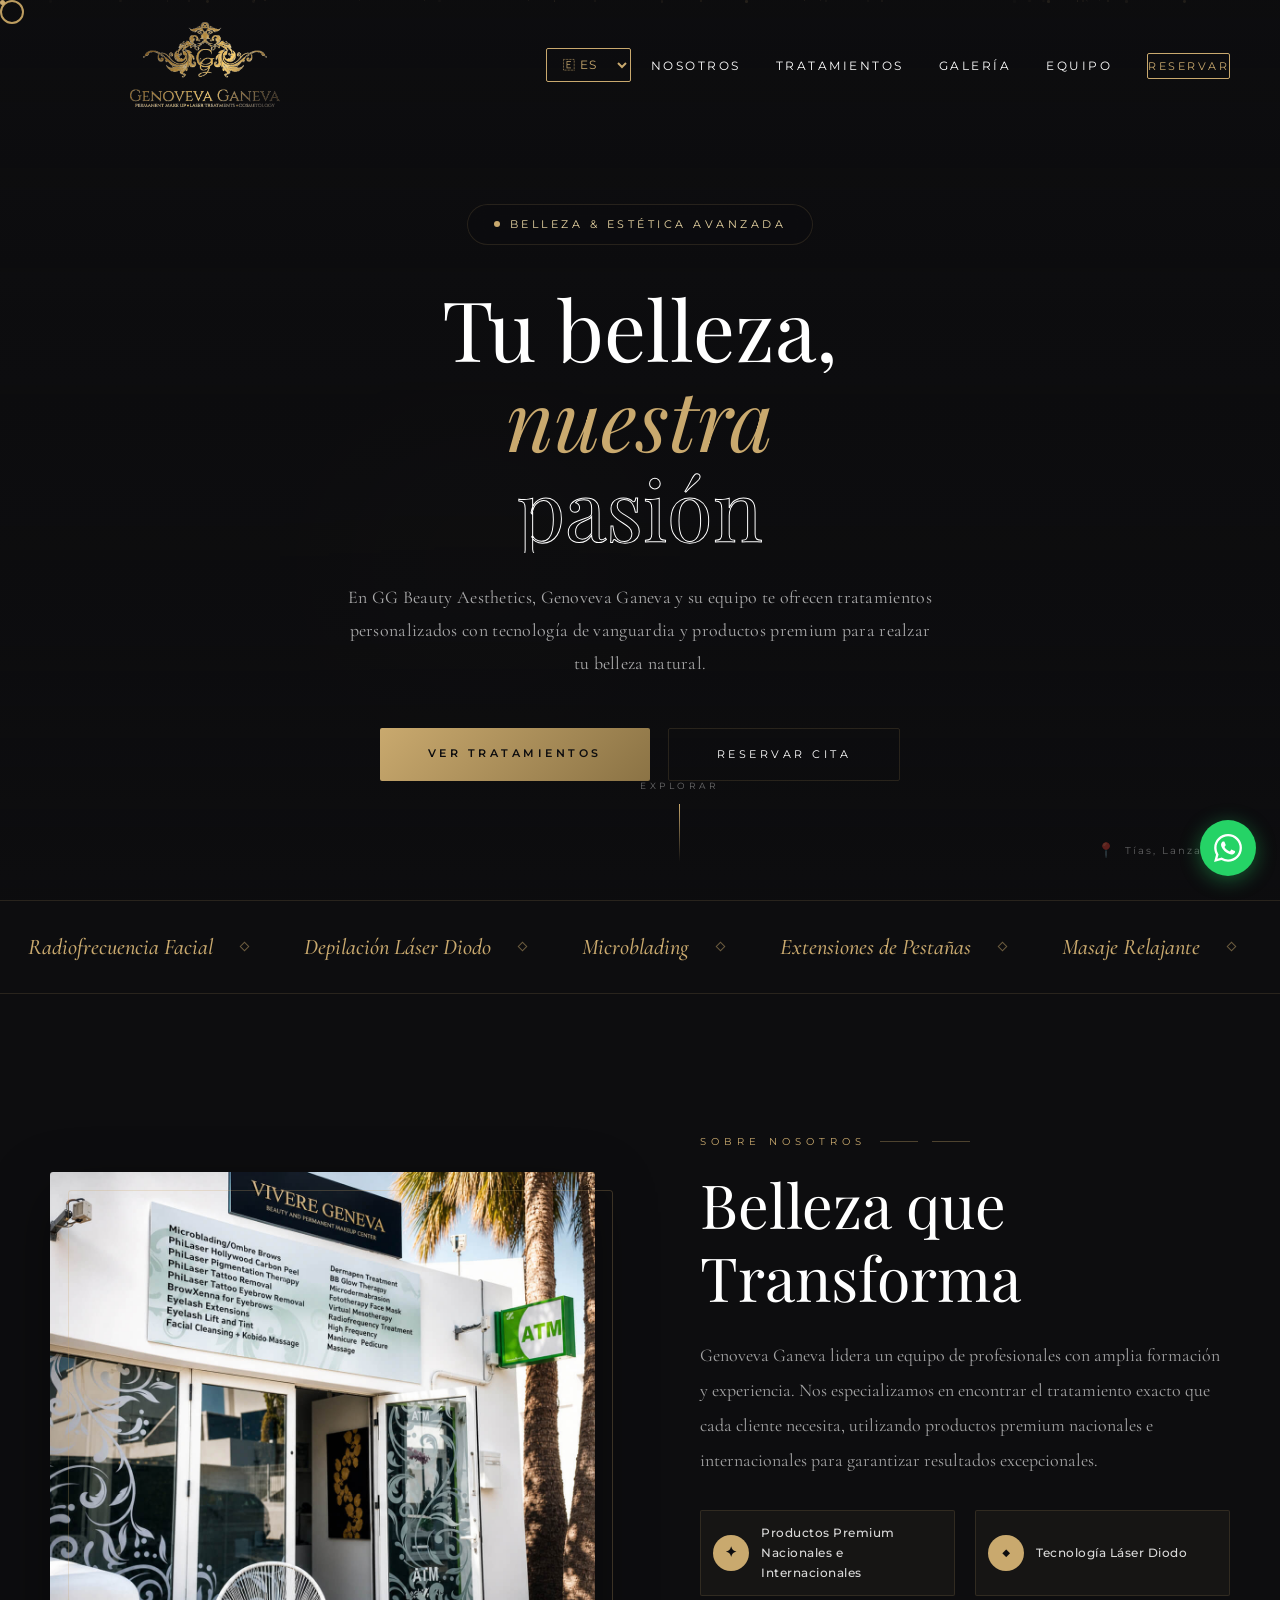
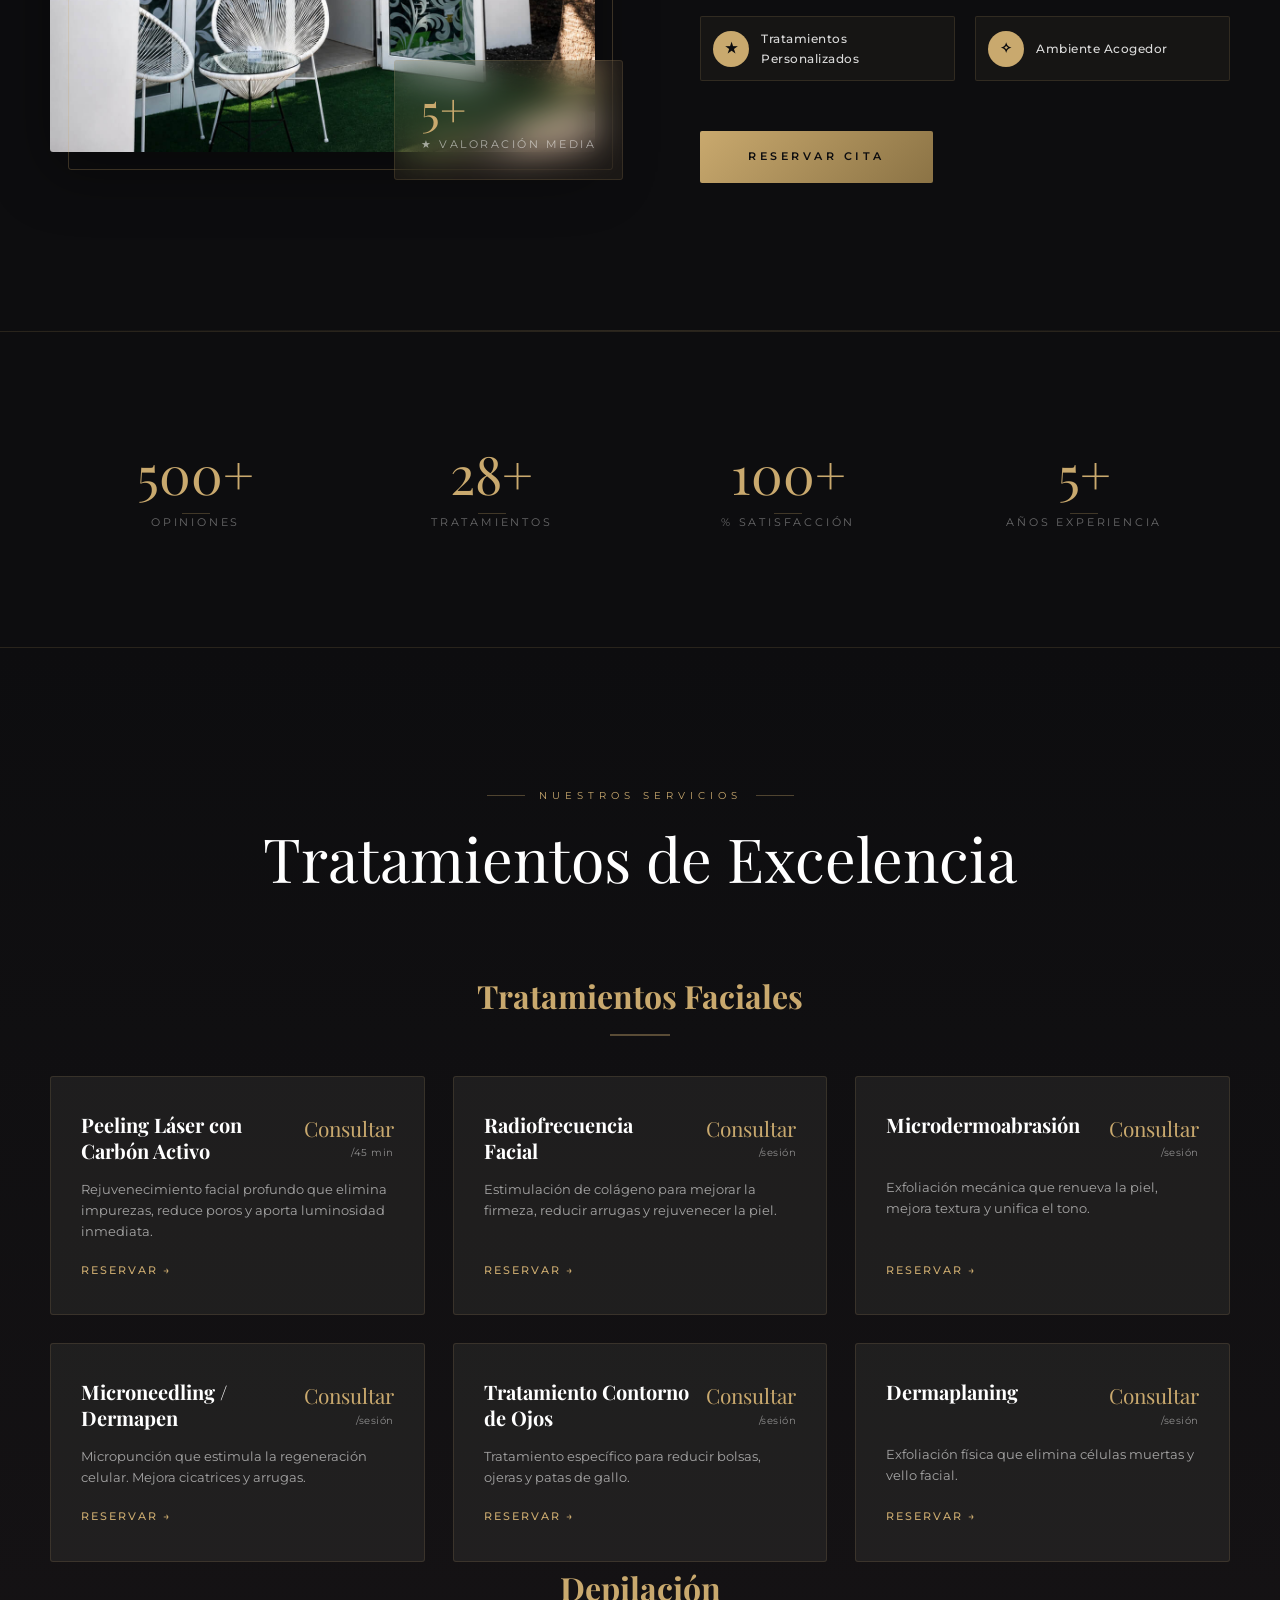
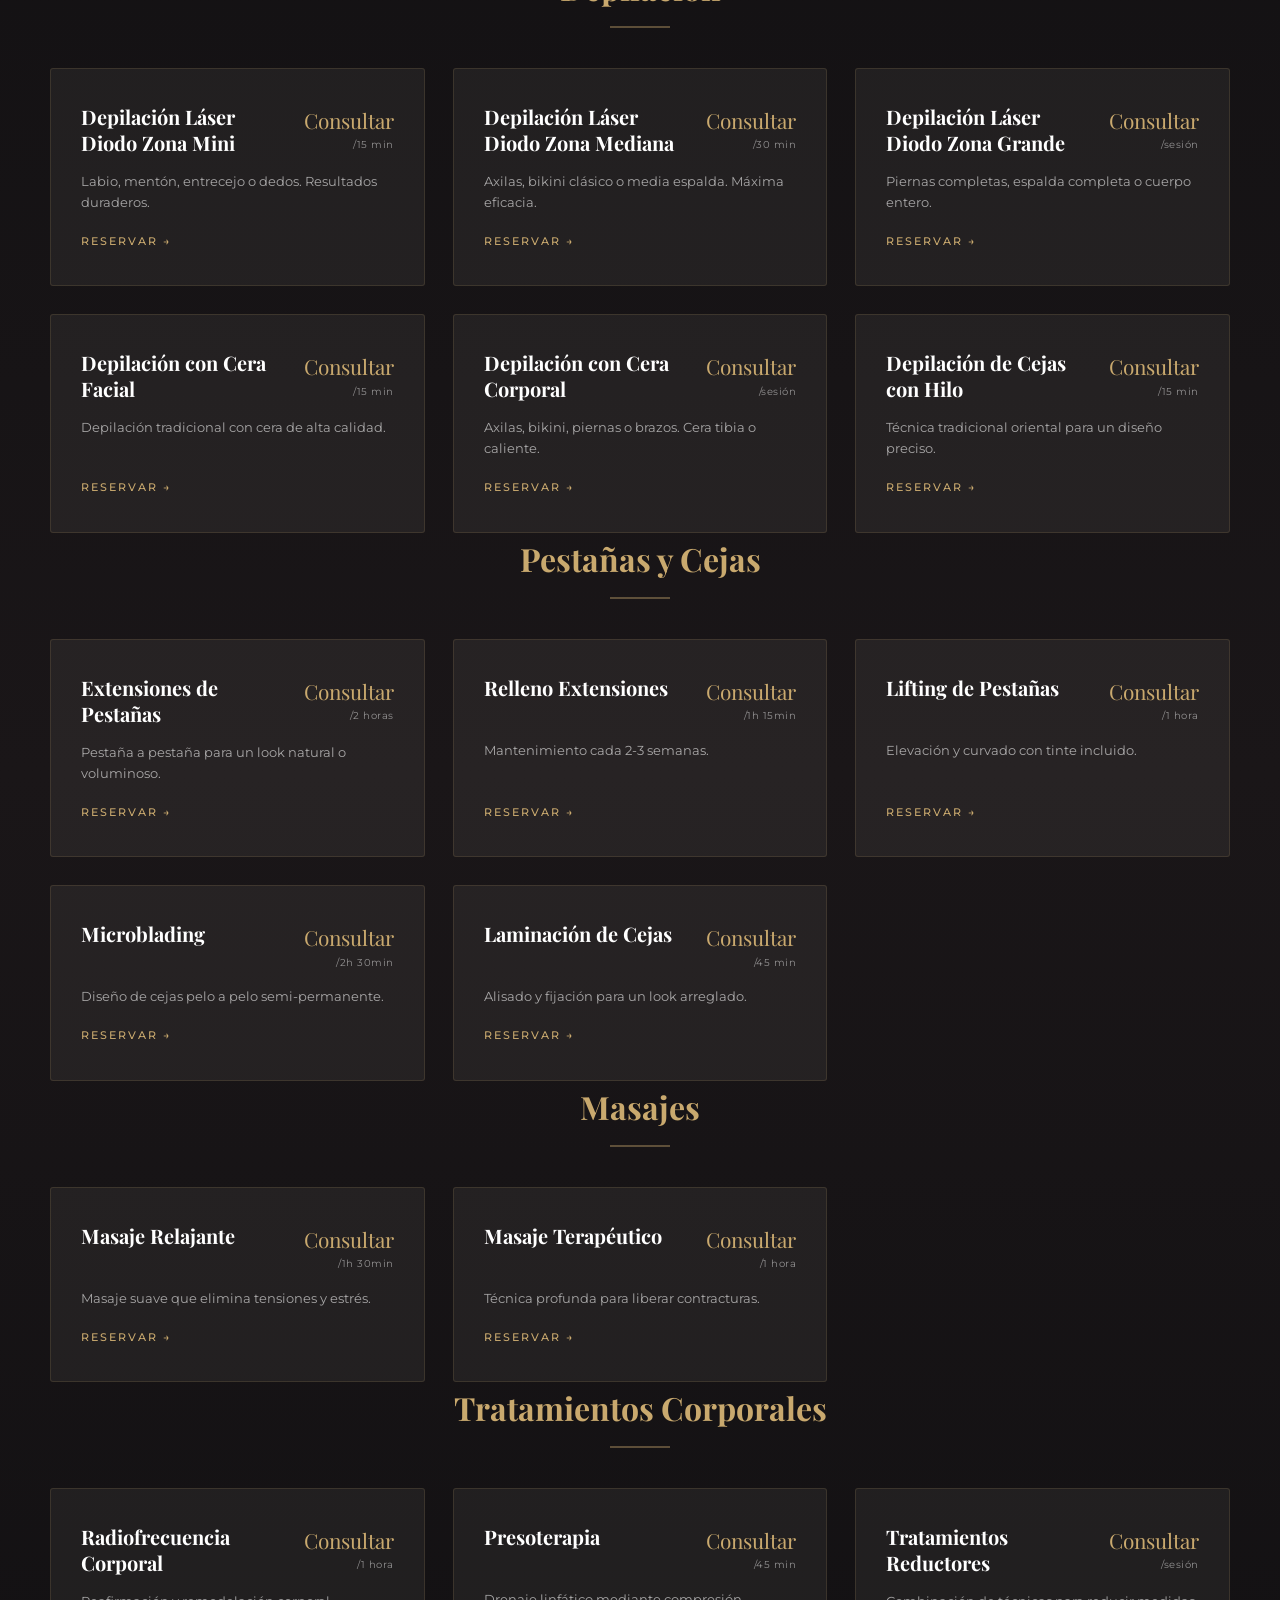
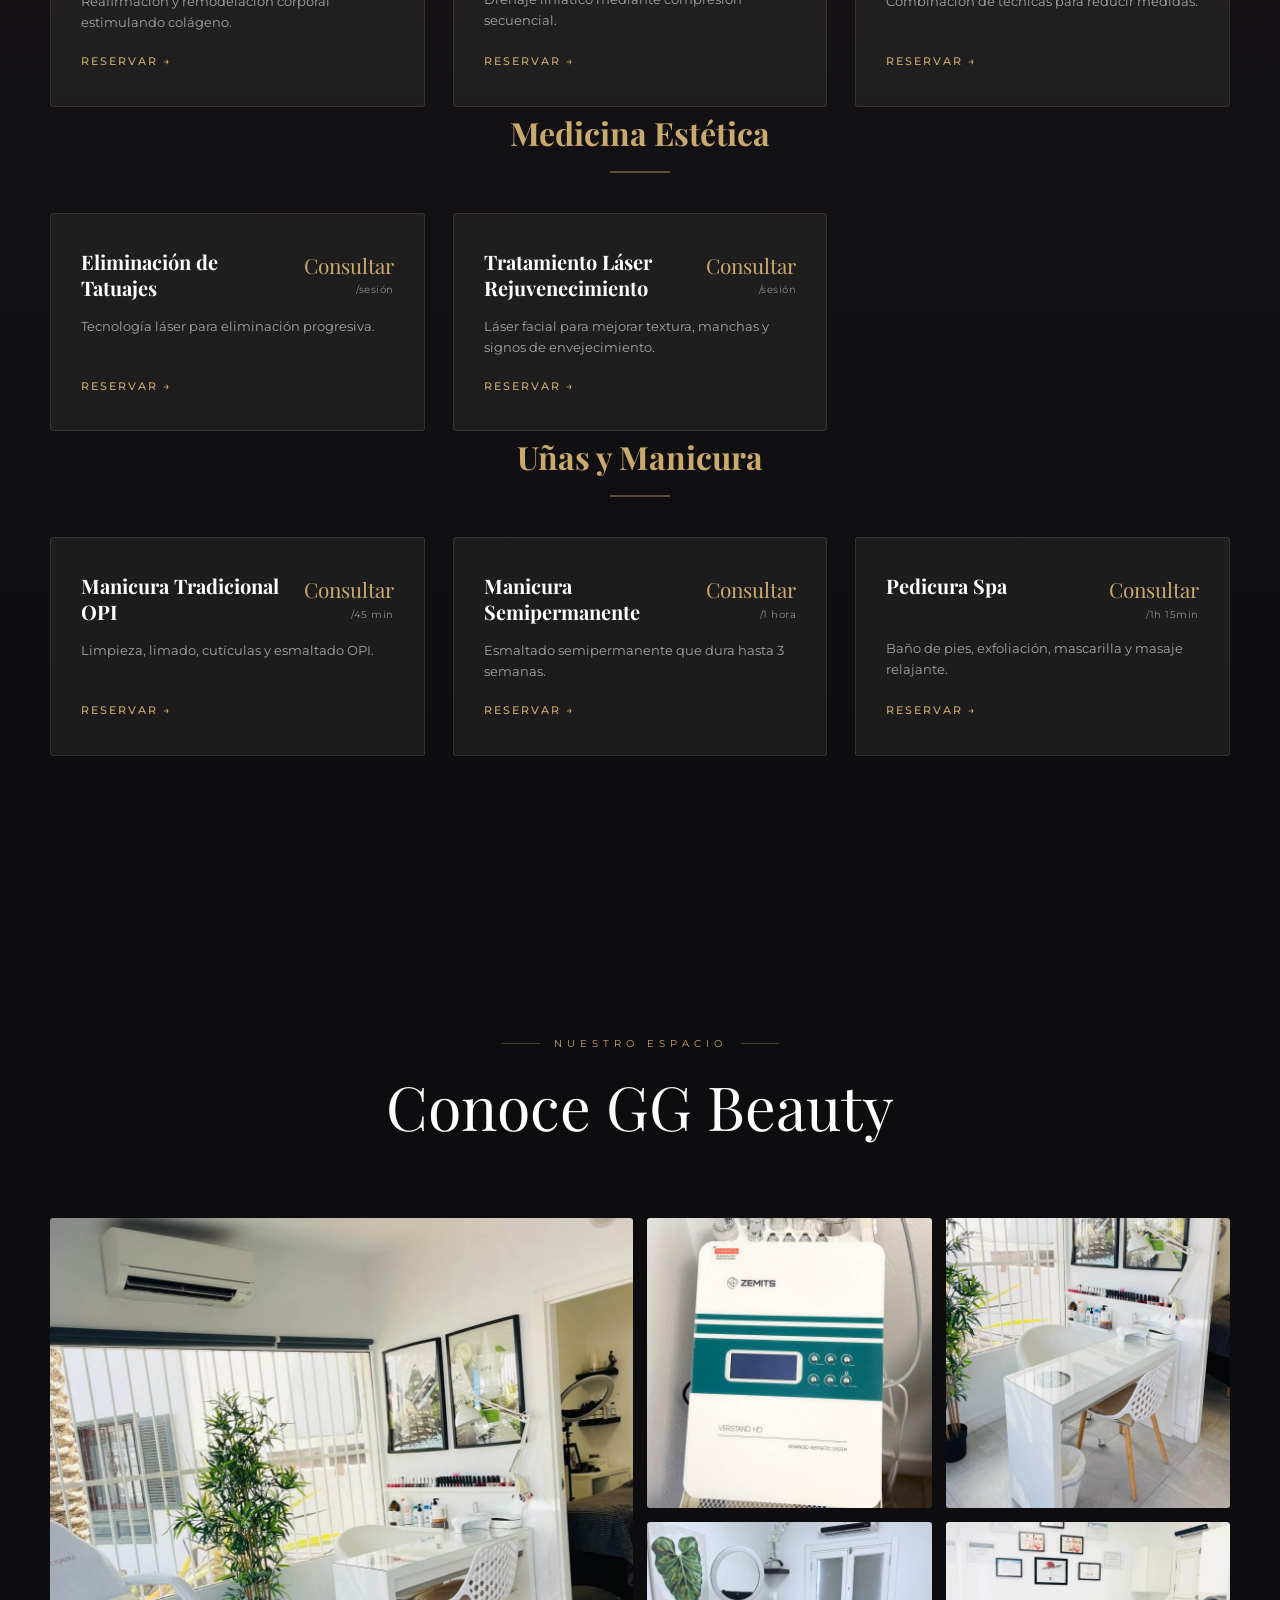
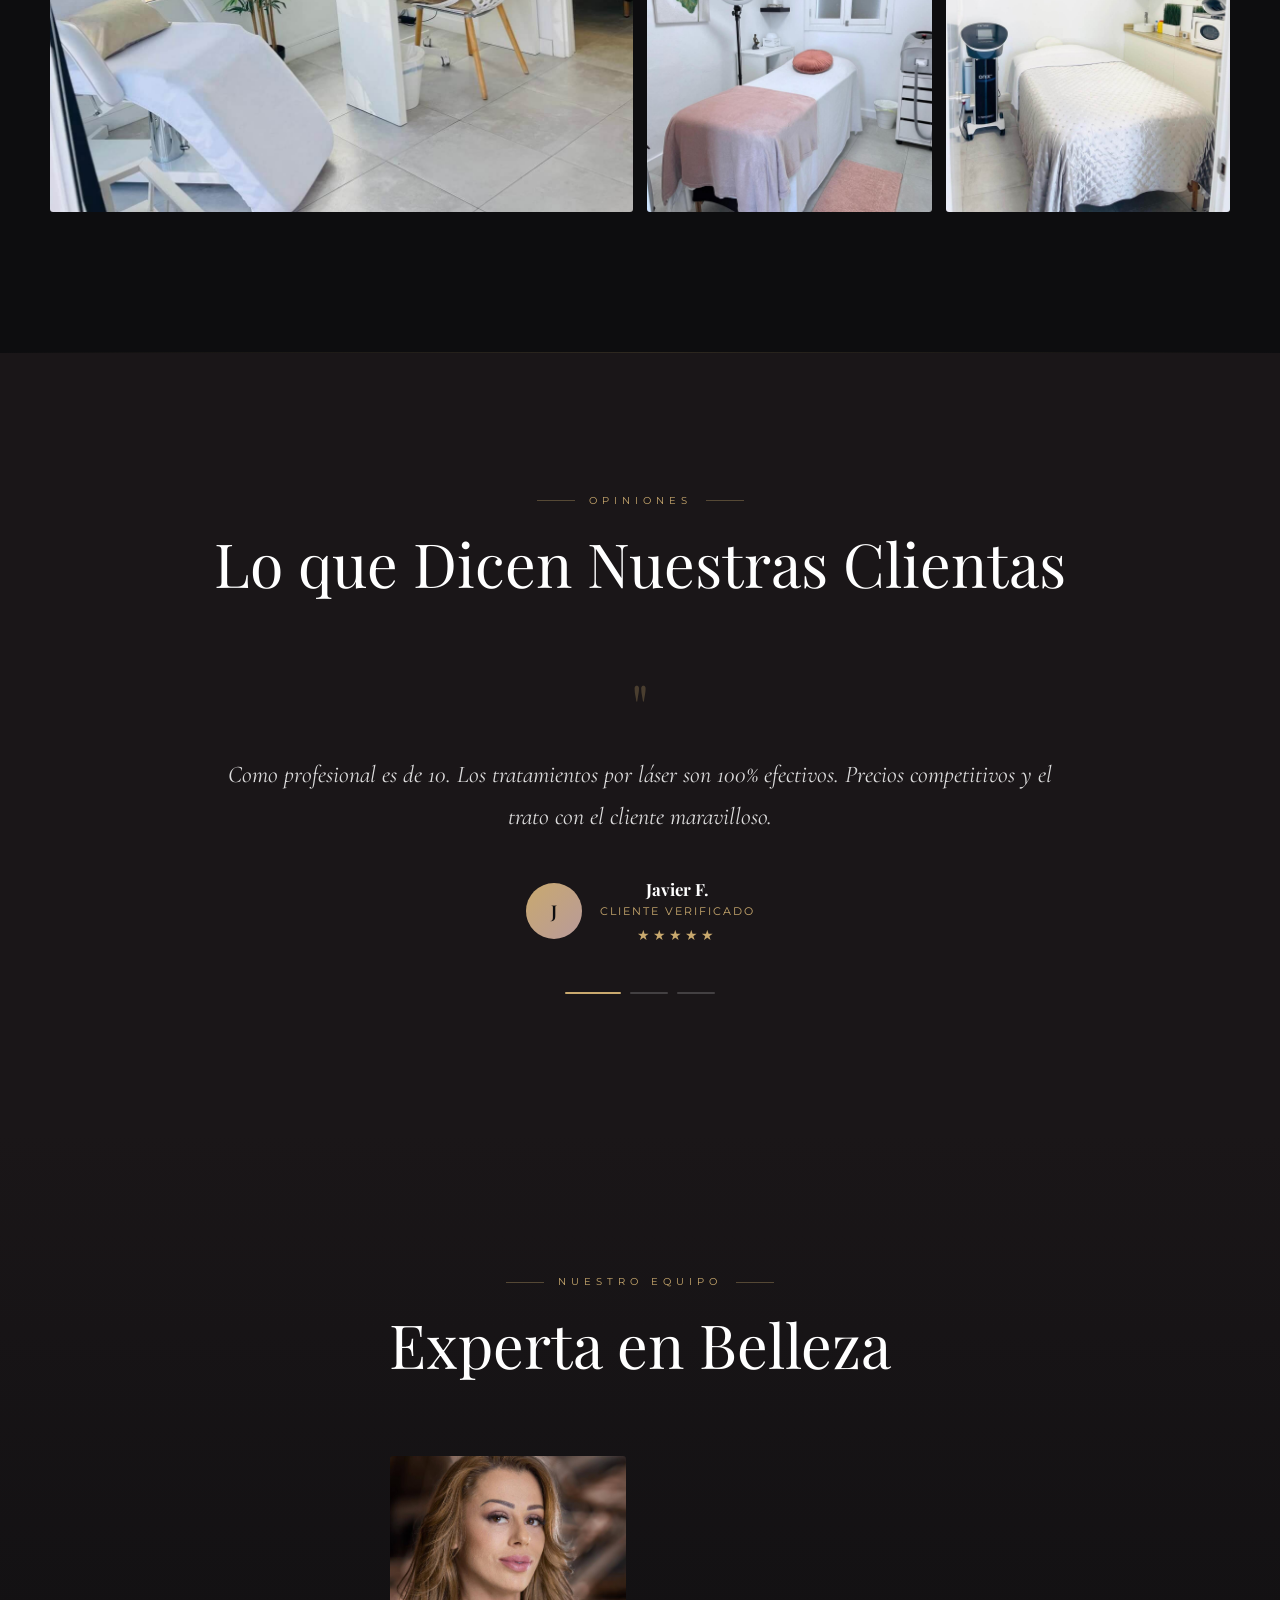
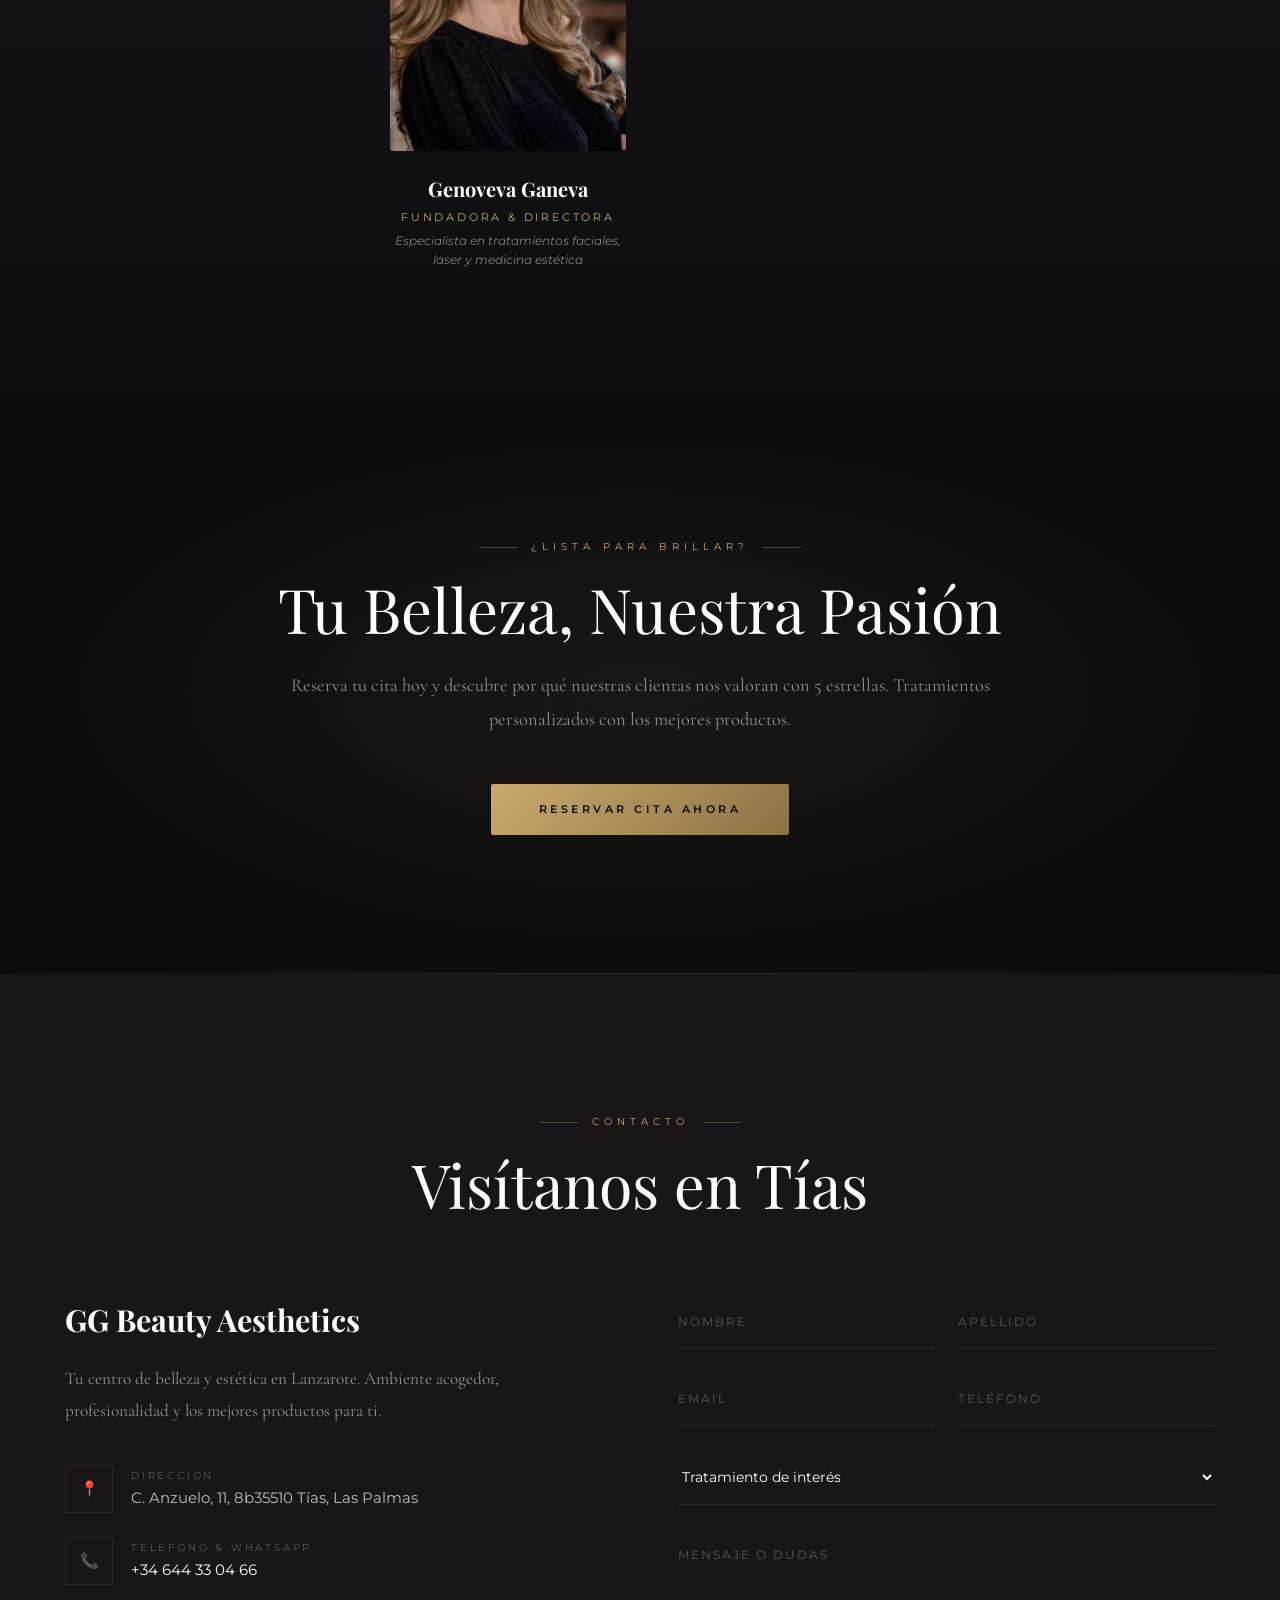
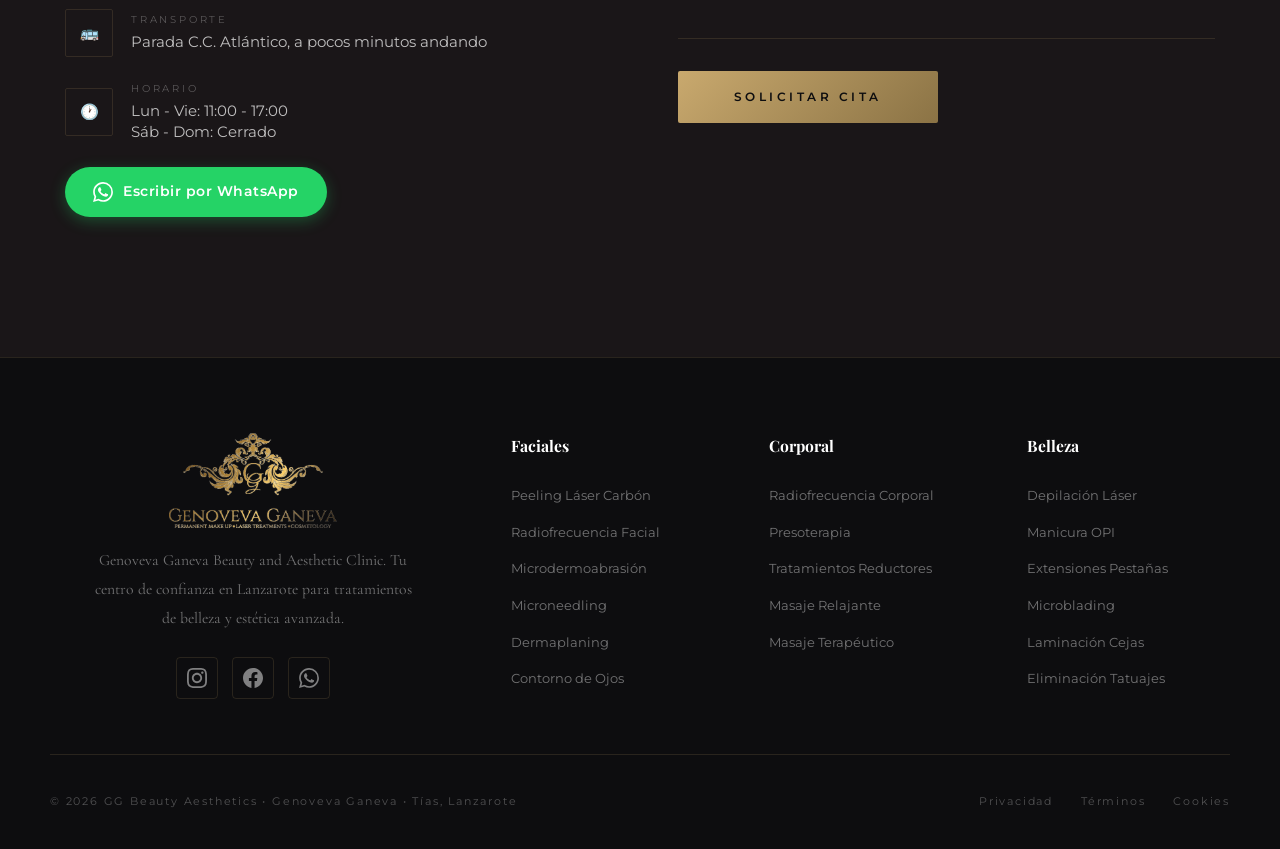
==== commit 7384696c: "Update index.html" ====
--- a/index.html
+++ b/index.html
@@ -22,6 +22,8 @@
     <link rel="icon" type="image/png" href="./assets/images/Logo.png">
     
     <!-- Fonts & CSS -->
+    <link rel="preconnect" href="https://fonts.googleapis.com">
+    <link rel="preconnect" href="https://fonts.gstatic.com" crossorigin>
     <link href="https://fonts.googleapis.com/css2?family=Playfair+Display:ital,wght@0,400;0,700;1,400&family=Montserrat:wght@300;400;500;600&family=Cormorant+Garamond:ital,wght@0,300;0,600;1,300&display=swap" rel="stylesheet">
     <link rel="stylesheet" href="css/style.css">
 
@@ -91,13 +93,13 @@
     <!-- Navbar -->
     <nav class="navbar" id="navbar">
         <a href="#inicio" class="nav-logo magnetic">
-            <img src="./assets/images/Logo.png" alt="GG Beauty Aesthetics - Genoveva Ganeva">
+            <img src="./assets/images/Logo.png" alt="GG Beauty Aesthetics - Genoveva Ganeva" decoding="async">
         </a>
         
         <!-- Language Selector -->
         <div class="language-selector">
             <select id="languageSelect" onchange="changeLanguage(this.value)">
-                <option value="es">🇪🇸 ES</option>
+                <option value="es">🇪 ES</option>
                 <option value="en">🇬 EN</option>
                 <option value="de">🇩🇪 DE</option>
             </select>
@@ -119,9 +121,15 @@
     <section class="hero" id="inicio">
         <div class="hero-bg">
             <picture>
-                <source media="(max-width: 768px)" srcset="video-movil.mp4">
-                <source media="(min-width: 769px)" srcset="video.mp4">
-                <video class="hero-video" autoplay muted loop playsinline poster="">
+                <!-- WebM (Mejor compresión, carga primero si es compatible) -->
+                <source media="(min-width: 769px)" srcset="video.webm" type="video/webm">
+                <source media="(max-width: 768px)" srcset="video-movil.webm" type="video/webm">
+                
+                <!-- MP4 (Fallback universal) -->
+                <source media="(min-width: 769px)" srcset="video.mp4" type="video/mp4">
+                <source media="(max-width: 768px)" srcset="video-movil.mp4" type="video/mp4">
+                
+                <video class="hero-video" autoplay muted loop playsinline preload="auto">
                     <source src="video.mp4" type="video/mp4">
                 </video>
             </picture>
@@ -181,7 +189,7 @@
     <section class="about" id="nosotros">
         <div class="about-grid">
             <div class="about-image-wrapper reveal-left">
-                <img src="./assets/images/about-us.jpg" alt="Centro GG Beauty" class="about-image" loading="lazy">
+                <img src="./assets/images/about-us.jpg" alt="Centro GG Beauty" class="about-image" loading="lazy" decoding="async">
                 <div class="about-image-frame"></div>
                 <div class="about-floating-card">
                     <div class="number" data-count="5">0</div>
@@ -241,23 +249,23 @@
         </div>
         <div class="gallery-grid">
             <div class="gallery-item reveal-scale stagger-1">
-                <img src="./assets/images/gallery-treatment-room.jpg" alt="Sala de Tratamientos" loading="lazy">
+                <img src="./assets/images/gallery-treatment-room.jpg" alt="Sala de Tratamientos" loading="lazy" decoding="async">
                 <div class="gallery-overlay"><div><h4 data-i18n="gallery.g1">Sala de Tratamientos</h4><p data-i18n="gallery.g1d">Espacio diseñado para tu bienestar</p></div></div>
             </div>
             <div class="gallery-item reveal-scale stagger-2">
-                <img src="./assets/images/gallery-facial.jpg" alt="Tecnología Avanzada" loading="lazy">
+                <img src="./assets/images/gallery-facial.jpg" alt="Tecnología Avanzada" loading="lazy" decoding="async">
                 <div class="gallery-overlay"><div><h4 data-i18n="gallery.g2">Tecnología Avanzada</h4><p data-i18n="gallery.g2d">Limpieza y Rejuvenecimiento de la Piel</p></div></div>
             </div>
             <div class="gallery-item reveal-scale stagger-3">
-                <img src="./assets/images/gallery-manicure.jpg" alt="Manicura OPI" loading="lazy">
+                <img src="./assets/images/gallery-manicure.jpg" alt="Manicura OPI" loading="lazy" decoding="async">
                 <div class="gallery-overlay"><div><h4 data-i18n="gallery.g3">Manicura OPI</h4><p data-i18n="gallery.g3d">Productos premium</p></div></div>
             </div>
             <div class="gallery-item reveal-scale stagger-4">
-                <img src="./assets/images/gallery-massage.jpg" alt="Masajes" loading="lazy">
+                <img src="./assets/images/gallery-massage.jpg" alt="Masajes" loading="lazy" decoding="async">
                 <div class="gallery-overlay"><div><h4 data-i18n="gallery.g4">Masajes</h4><p data-i18n="gallery.g4d">Relajación y bienestar</p></div></div>
             </div>
             <div class="gallery-item reveal-scale stagger-5">
-                <img src="./assets/images/gallery-radiofrequency.jpg" alt="Radiofrecuencia" loading="lazy">
+                <img src="./assets/images/gallery-radiofrequency.jpg" alt="Radiofrecuencia" loading="lazy" decoding="async">
                 <div class="gallery-overlay"><div><h4 data-i18n="gallery.g5">Radiofrecuencia</h4><p data-i18n="gallery.g5d">Reafirmación y rejuvenecimiento</p></div></div>
             </div>
         </div>
@@ -288,7 +296,7 @@
         <div class="team-grid" style="max-width: 500px; margin: 0 auto;">
             <div class="team-card reveal stagger-1">
                 <div class="team-image">
-                    <img src="./assets/images/team-genoveva.jpg" alt="Genoveva Ganeva" loading="lazy">
+                    <img src="./assets/images/team-genoveva.jpg" alt="Genoveva Ganeva" loading="lazy" decoding="async">
                 </div>
                 <h3 class="team-name">Genoveva Ganeva</h3>
                 <p class="team-role" data-i18n="team.role1">Fundadora & Directora</p>
@@ -376,7 +384,7 @@
     <footer class="footer">
         <div class="footer-grid">
             <div class="footer-brand">
-                <div class="logo"><img src="./assets/images/Logo.png" alt="GG Beauty" loading="lazy"></div>
+                <div class="logo"><img src="./assets/images/Logo.png" alt="GG Beauty" loading="lazy" decoding="async"></div>
                 <p data-i18n="footer.brand">Genoveva Ganeva Beauty and Aesthetic Clinic. Tu centro de confianza en Lanzarote para tratamientos de belleza y estética avanzada.</p>
                 
                 <div class="footer-social">
@@ -446,7 +454,7 @@
     <div class="back-to-top" id="backToTop" onclick="window.scrollTo({top:0,behavior:'smooth'})">↑</div>
 
     <!-- Scripts -->
-    <script src="js/render-services.js"></script>
-    <script src="js/main.js"></script>
+    <script src="js/render-services.js" defer></script>
+    <script src="js/main.js" defer></script>
 </body>
 </html>
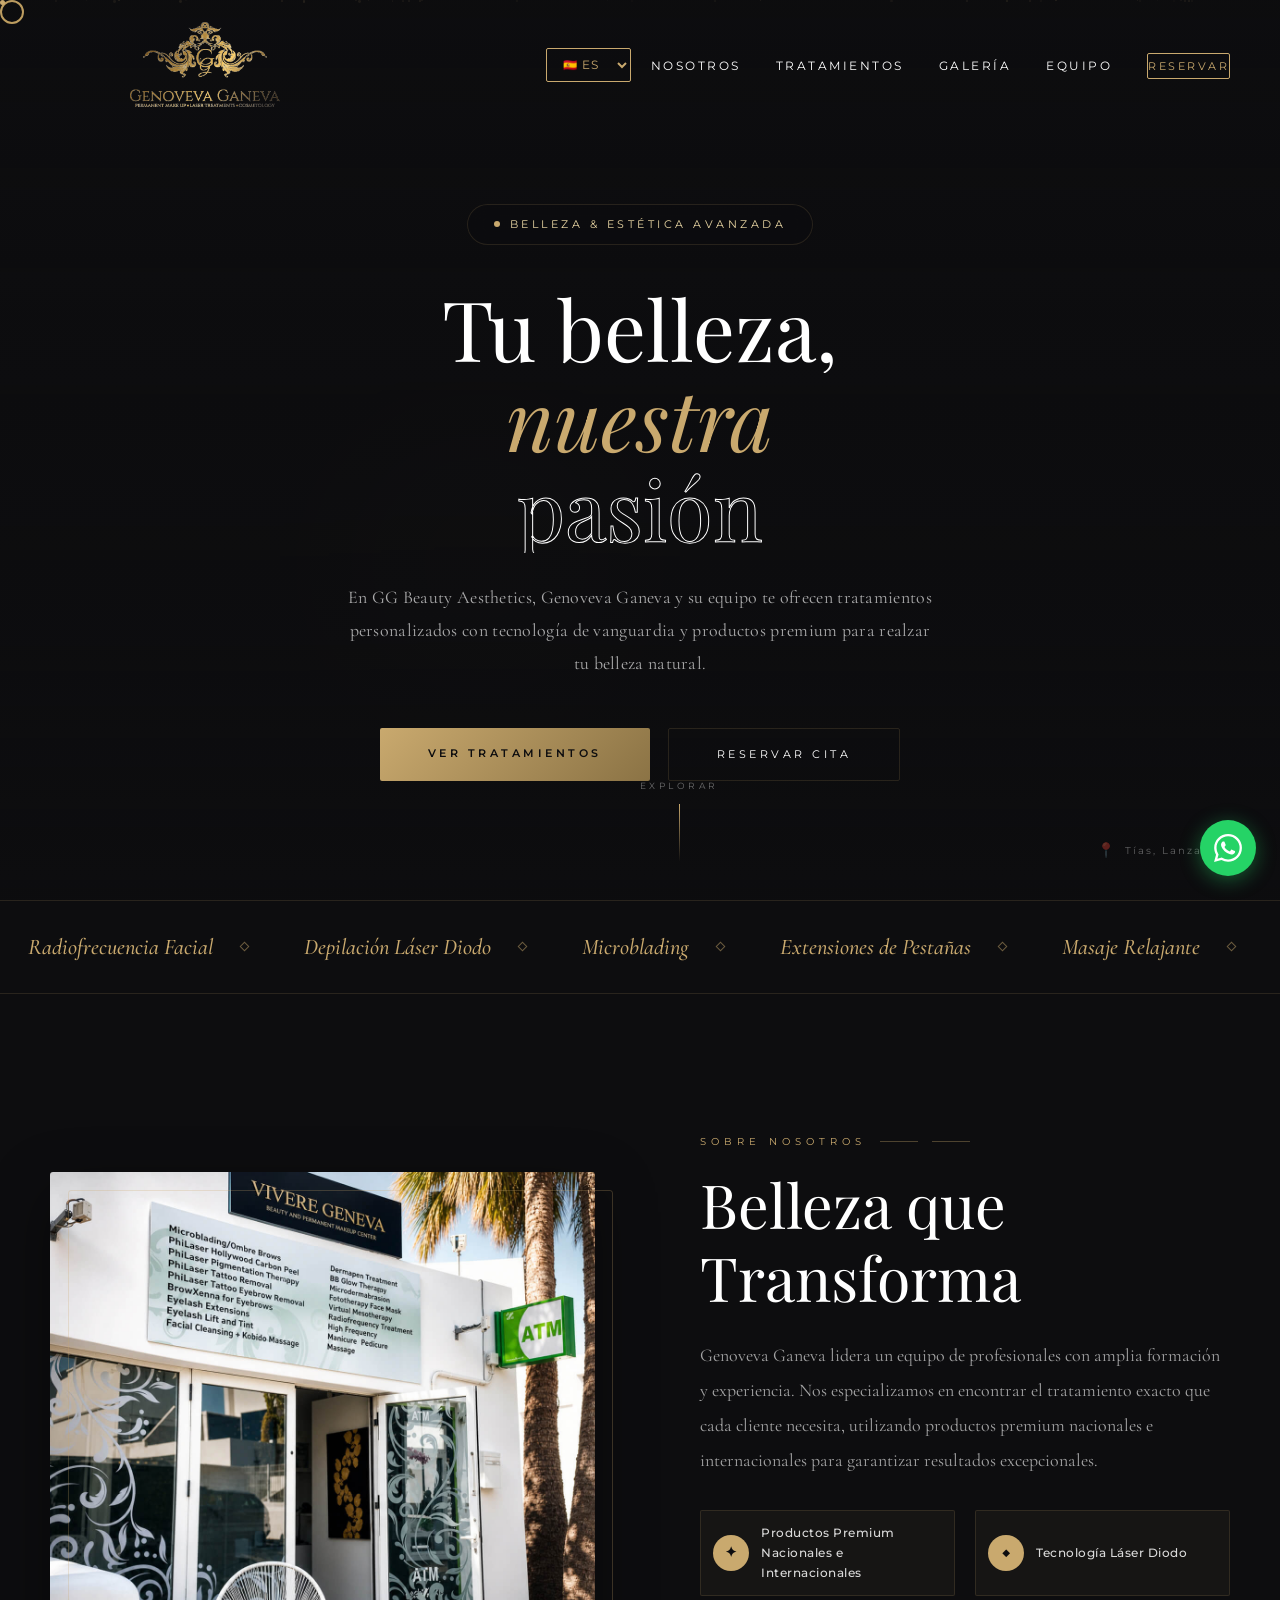
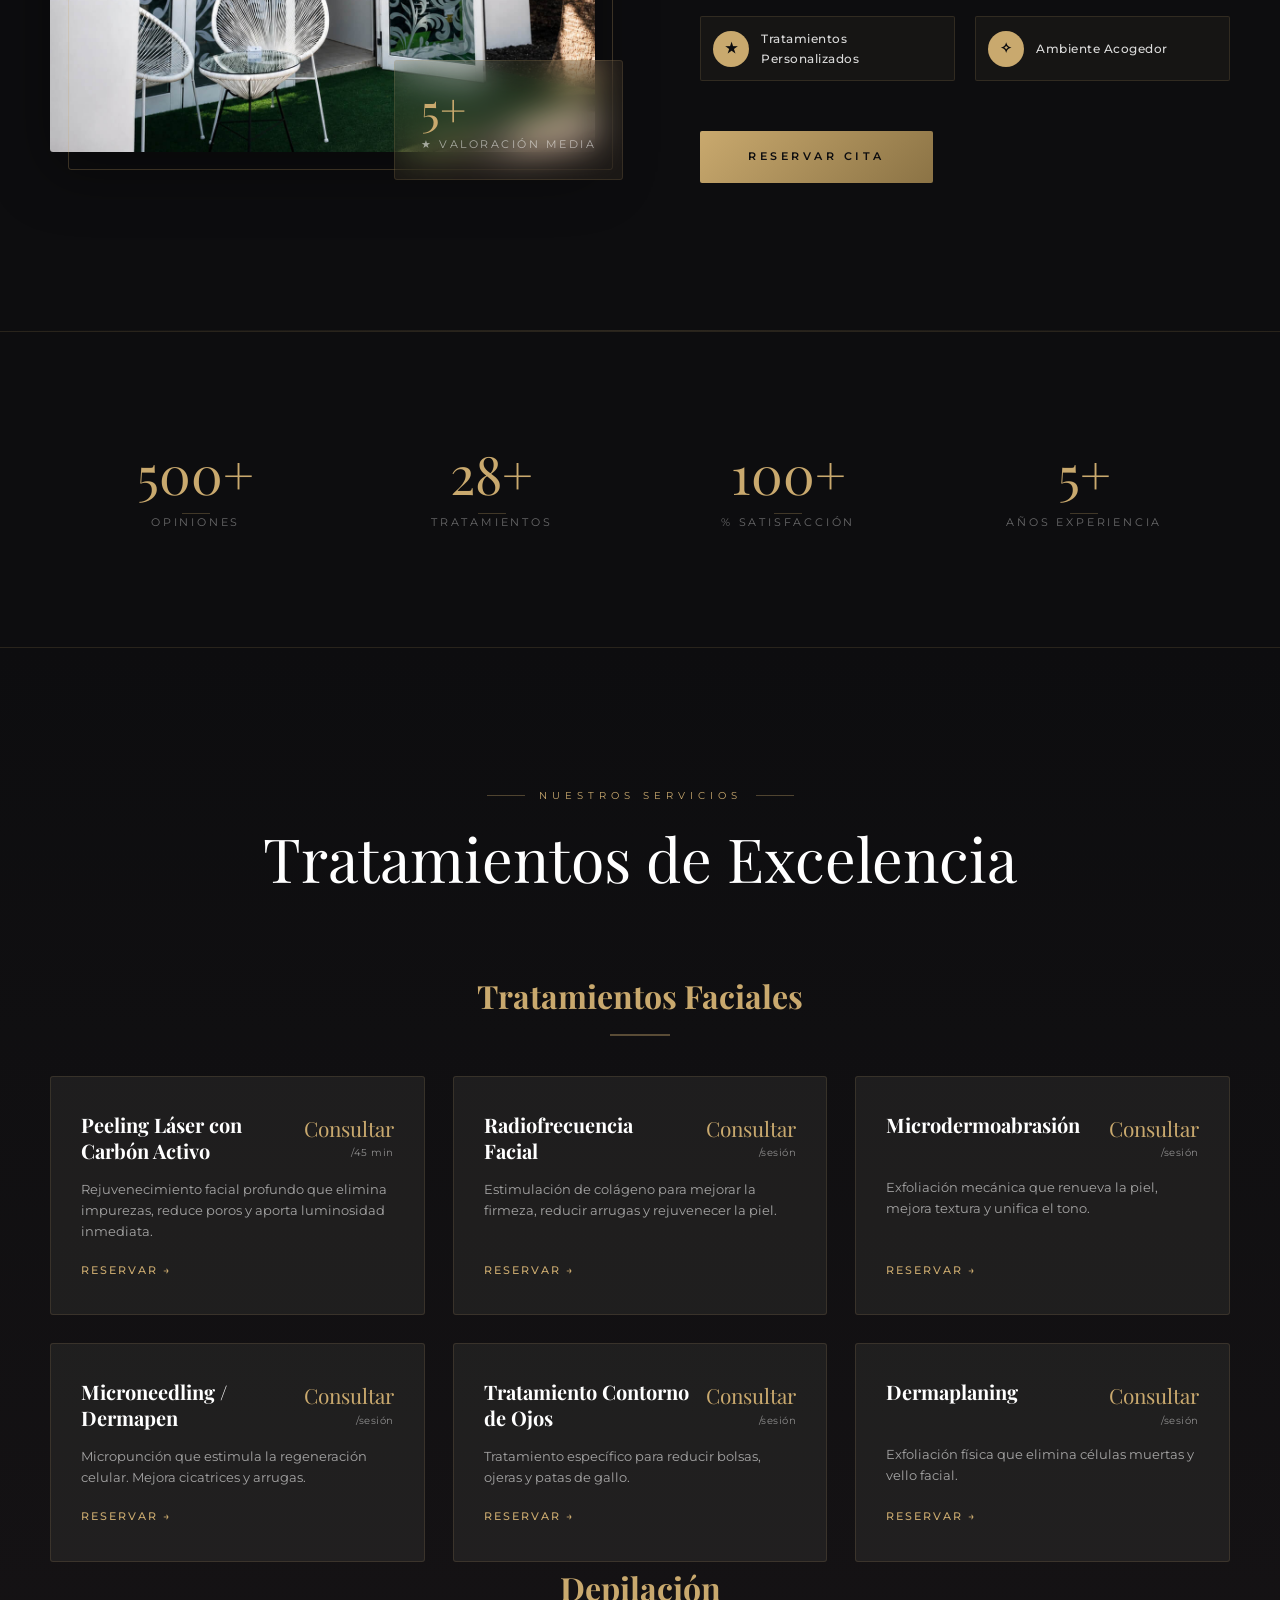
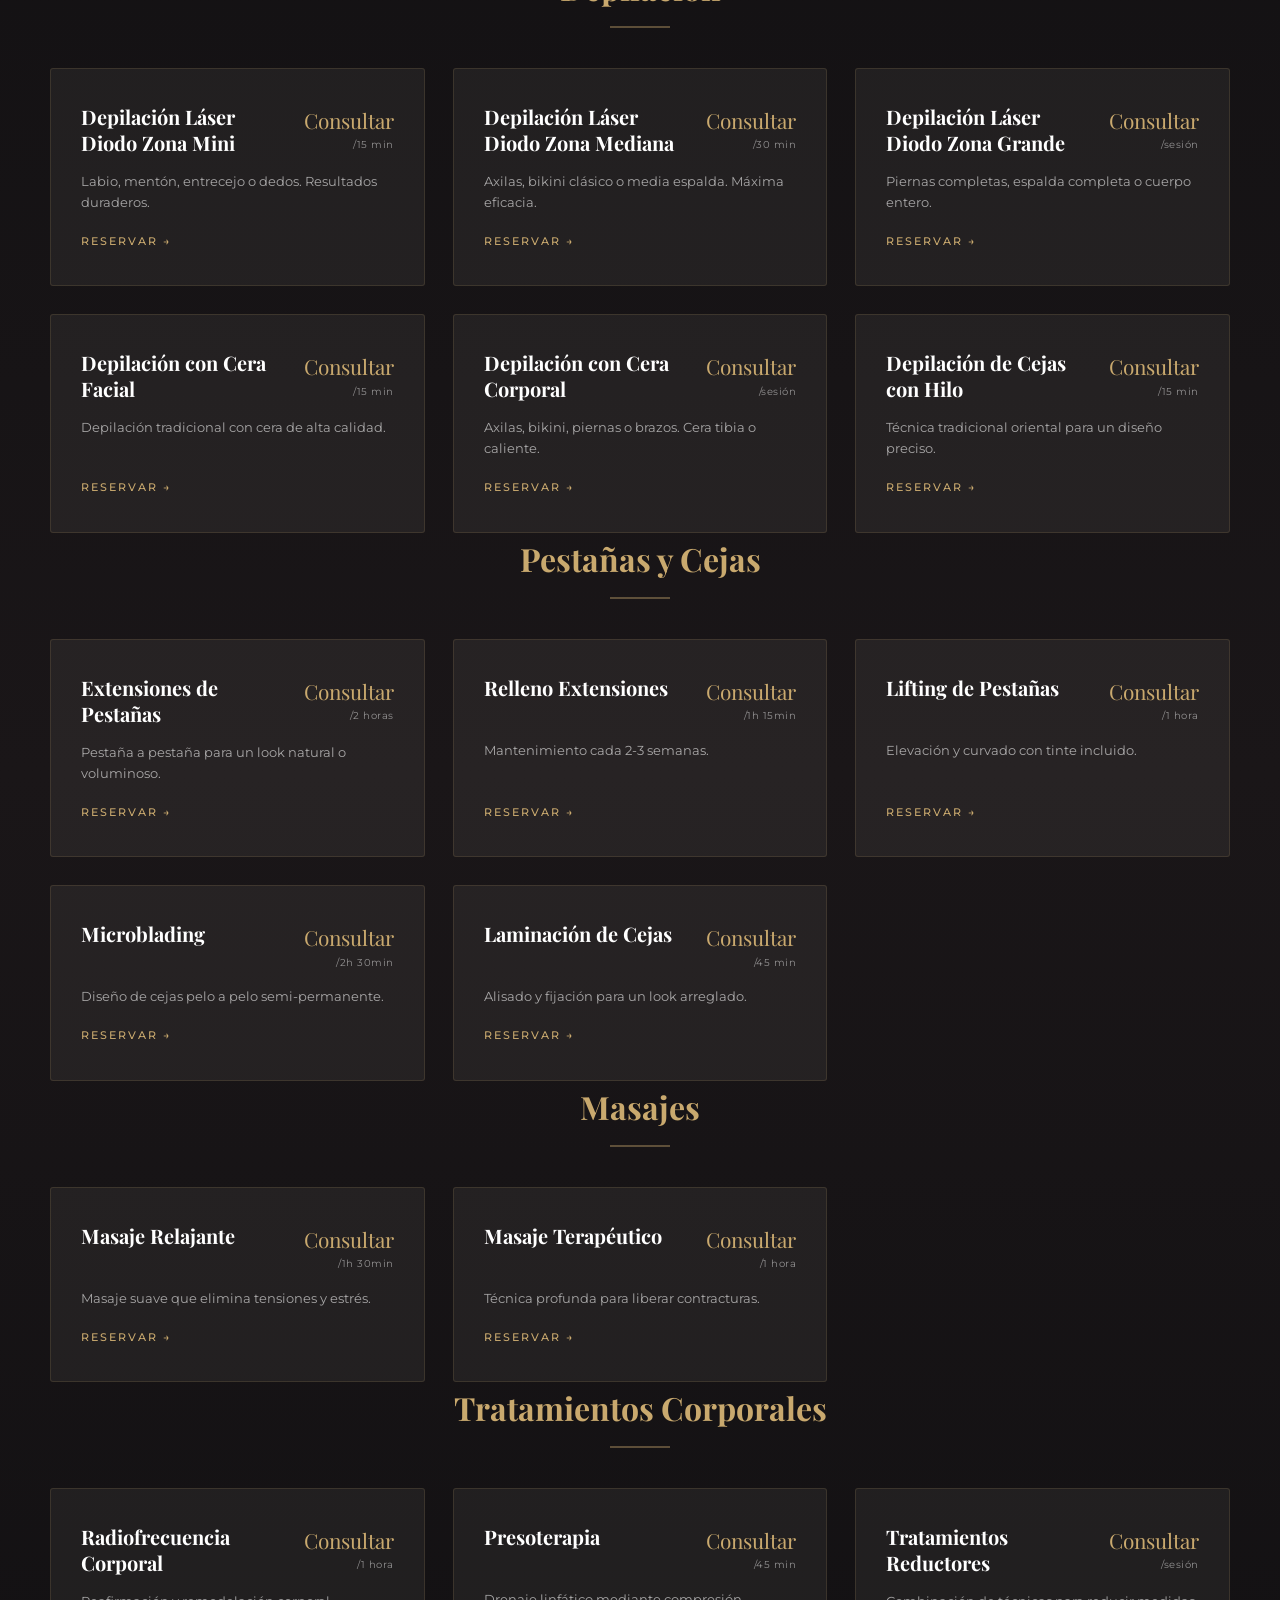
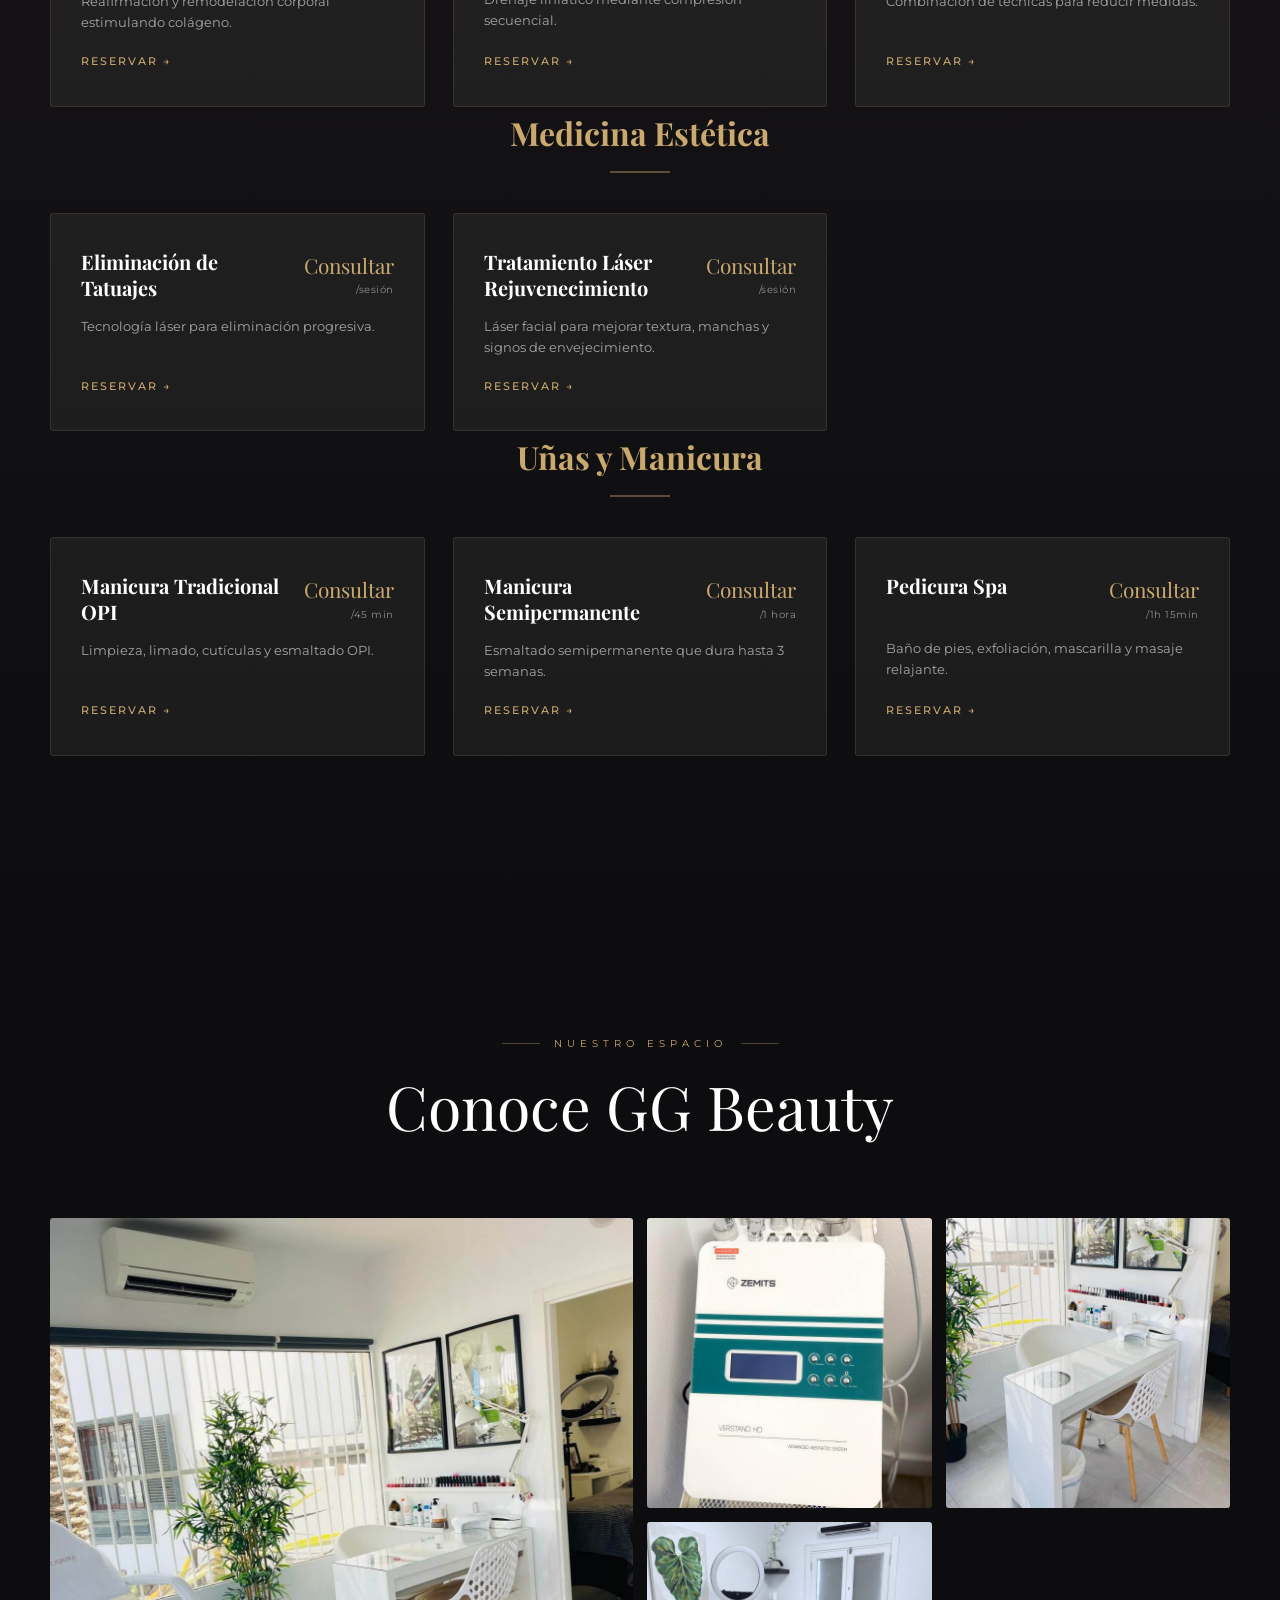
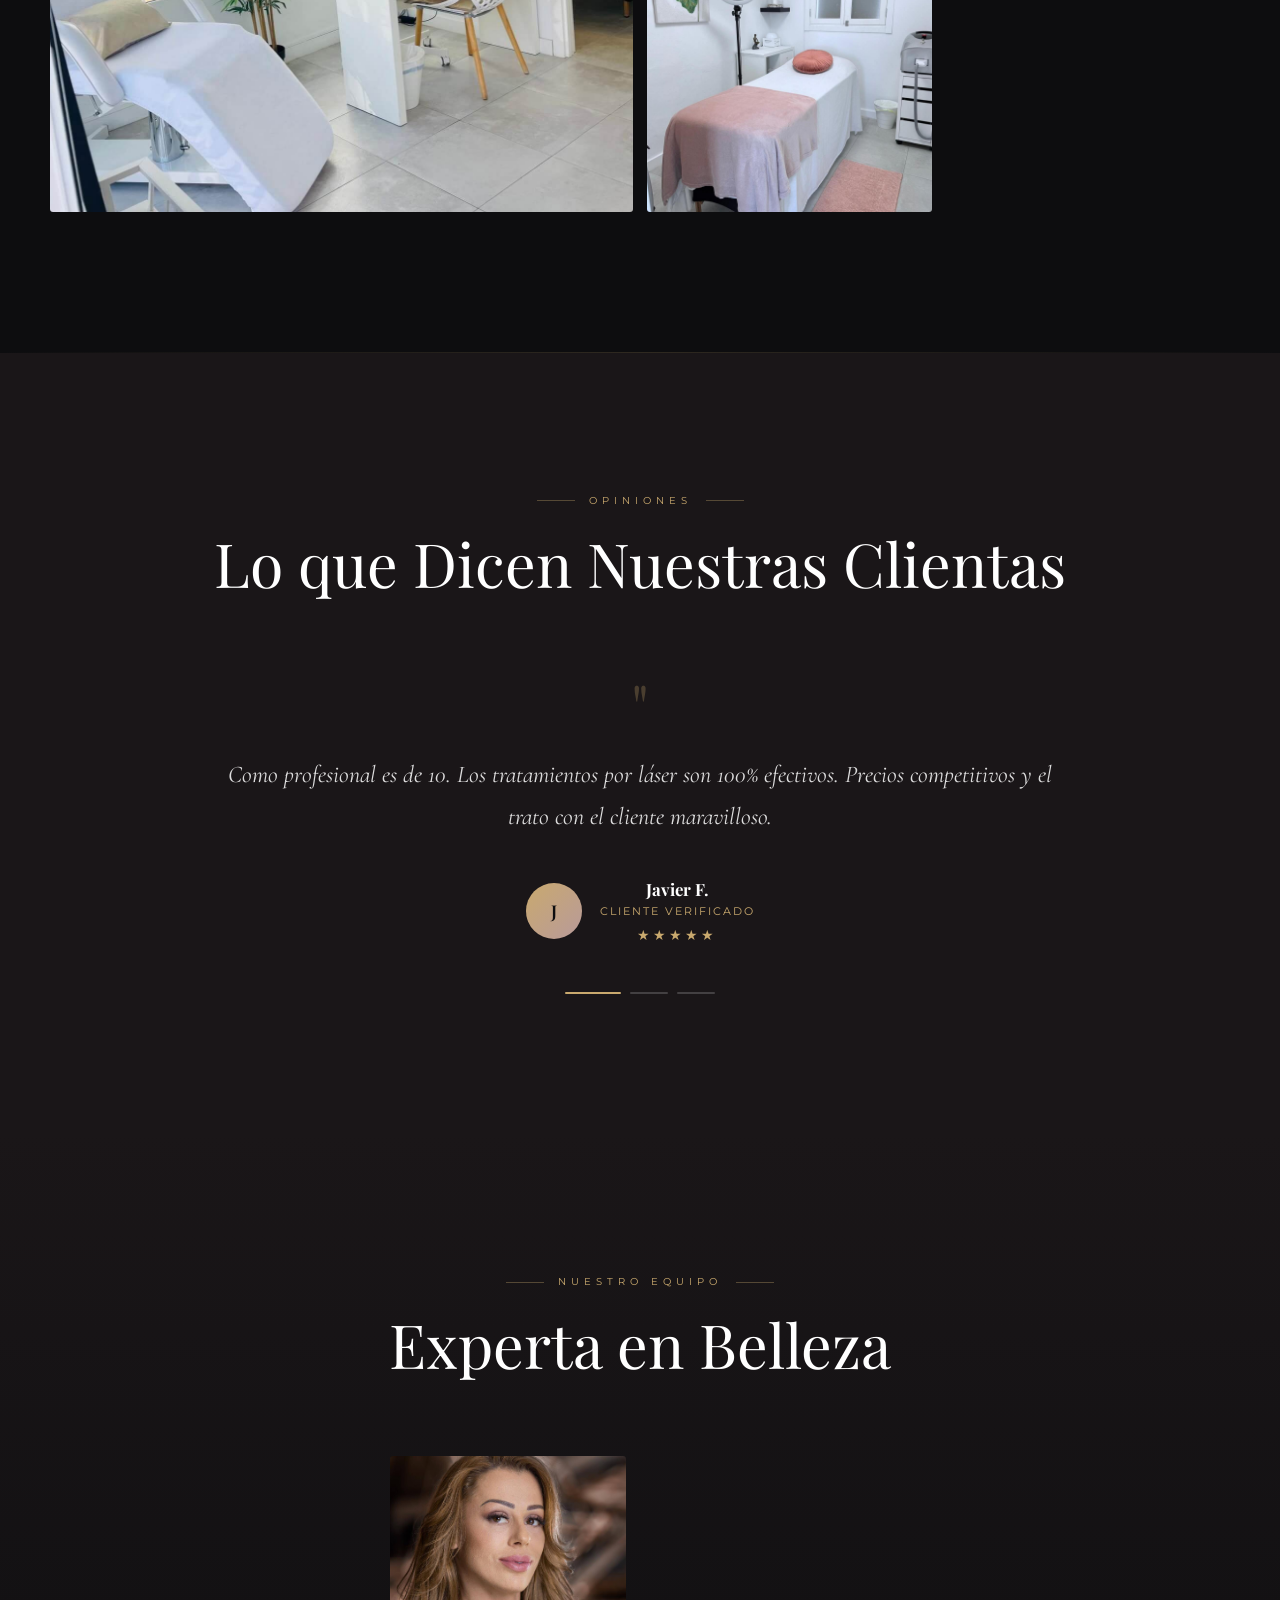
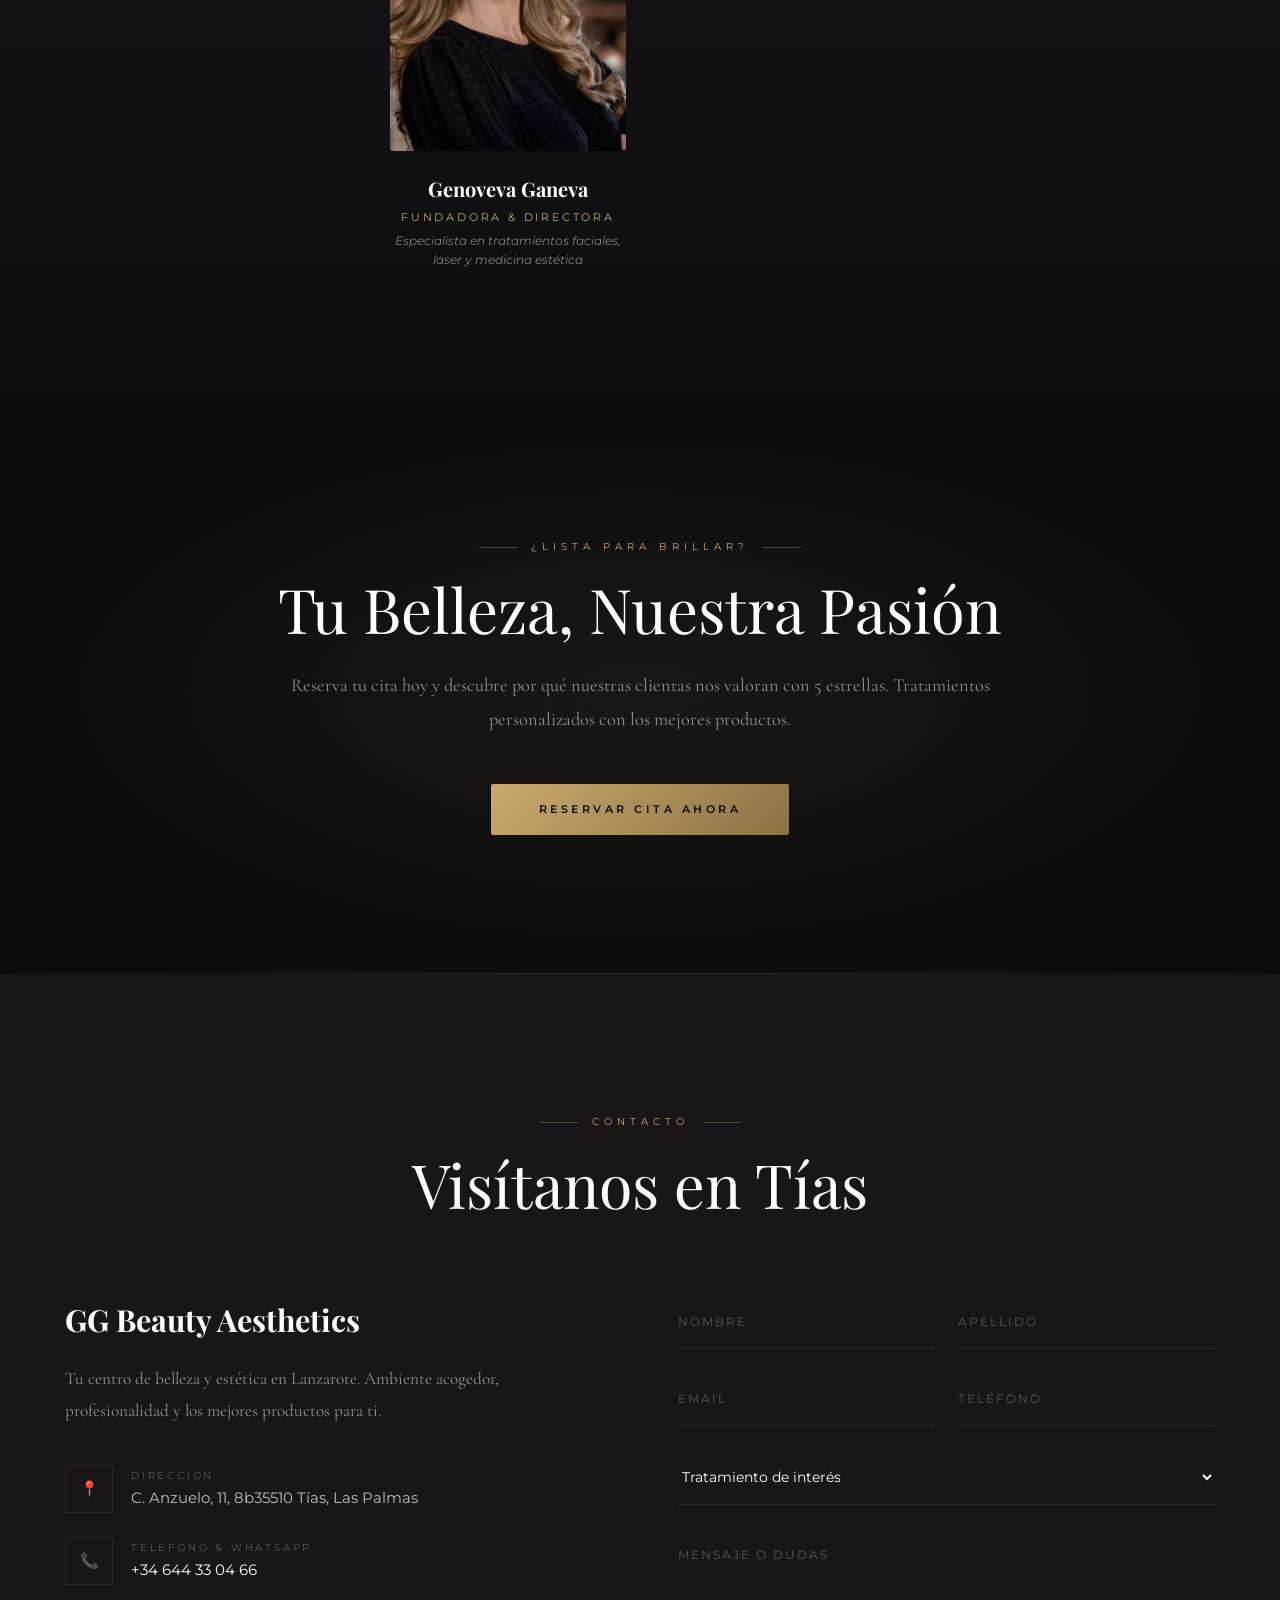
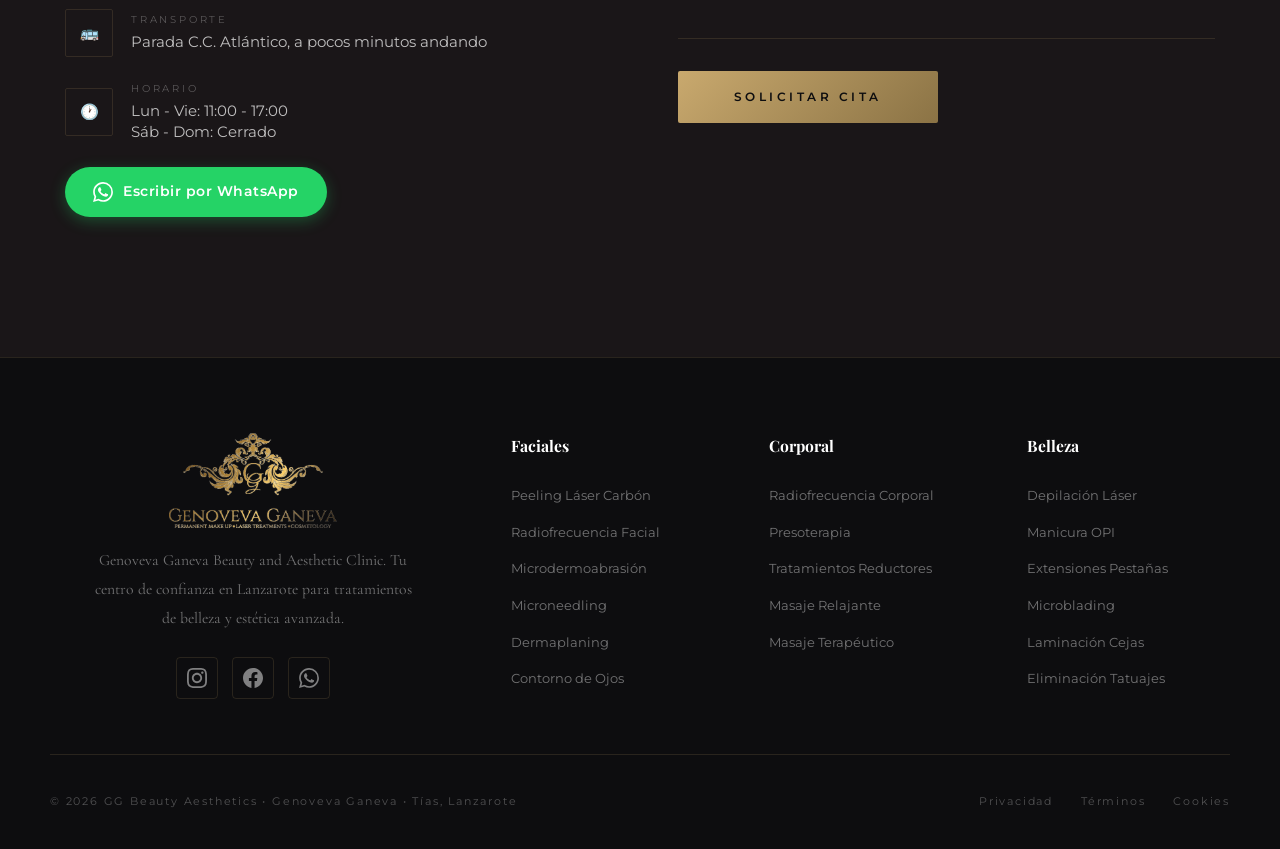
==== commit 3dea0bdc: "Update index.html" ====
--- a/index.html
+++ b/index.html
@@ -98,12 +98,12 @@
         
         <!-- Language Selector -->
         <div class="language-selector">
-            <select id="languageSelect" onchange="changeLanguage(this.value)">
-                <option value="es">🇪 ES</option>
-                <option value="en">🇬 EN</option>
-                <option value="de">🇩🇪 DE</option>
-            </select>
-        </div>
+    <select id="languageSelect">
+        <option value="es">🇪🇸 ES</option>
+        <option value="en">🇬🇧 EN</option>
+        <option value="de">🇩🇪 DE</option>
+    </select>
+</div>
 
         <ul class="nav-links">
             <li><a href="#nosotros" class="magnetic" data-i18n="nav.about">Nosotros</a></li>
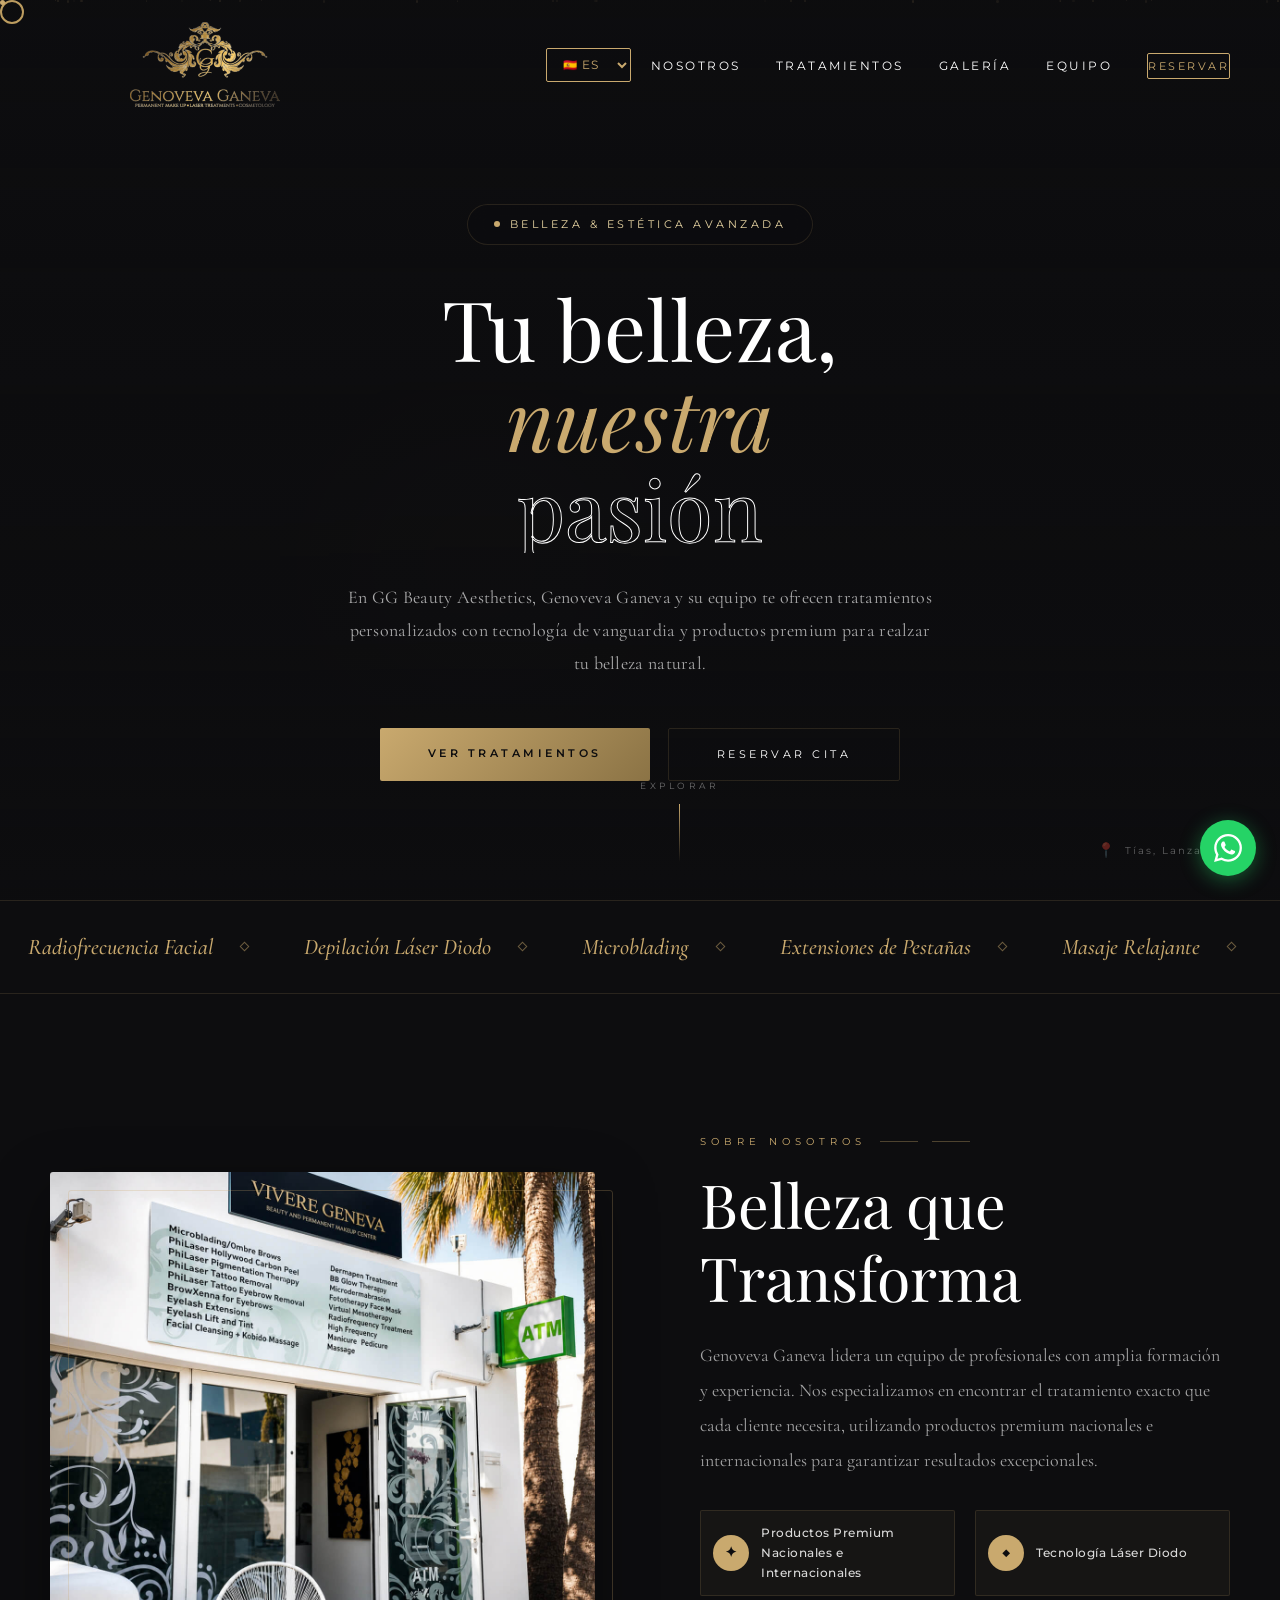
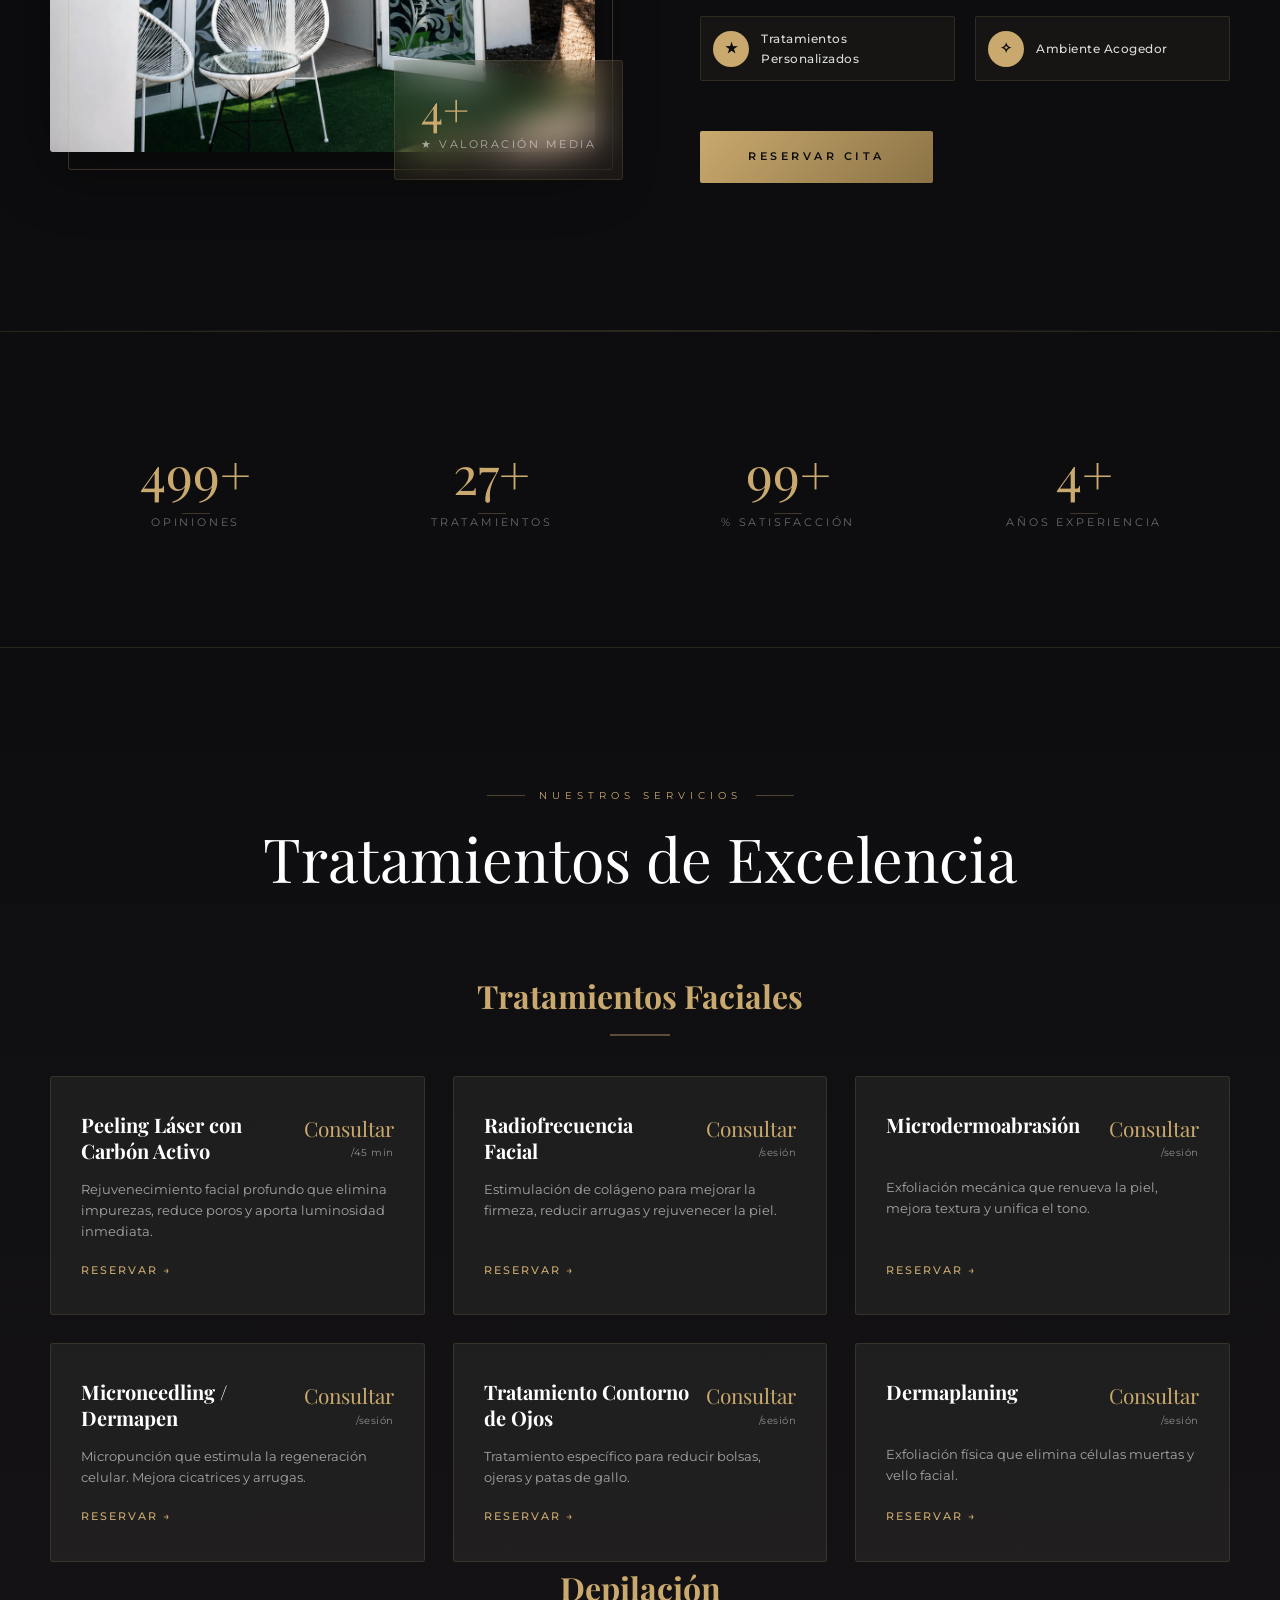
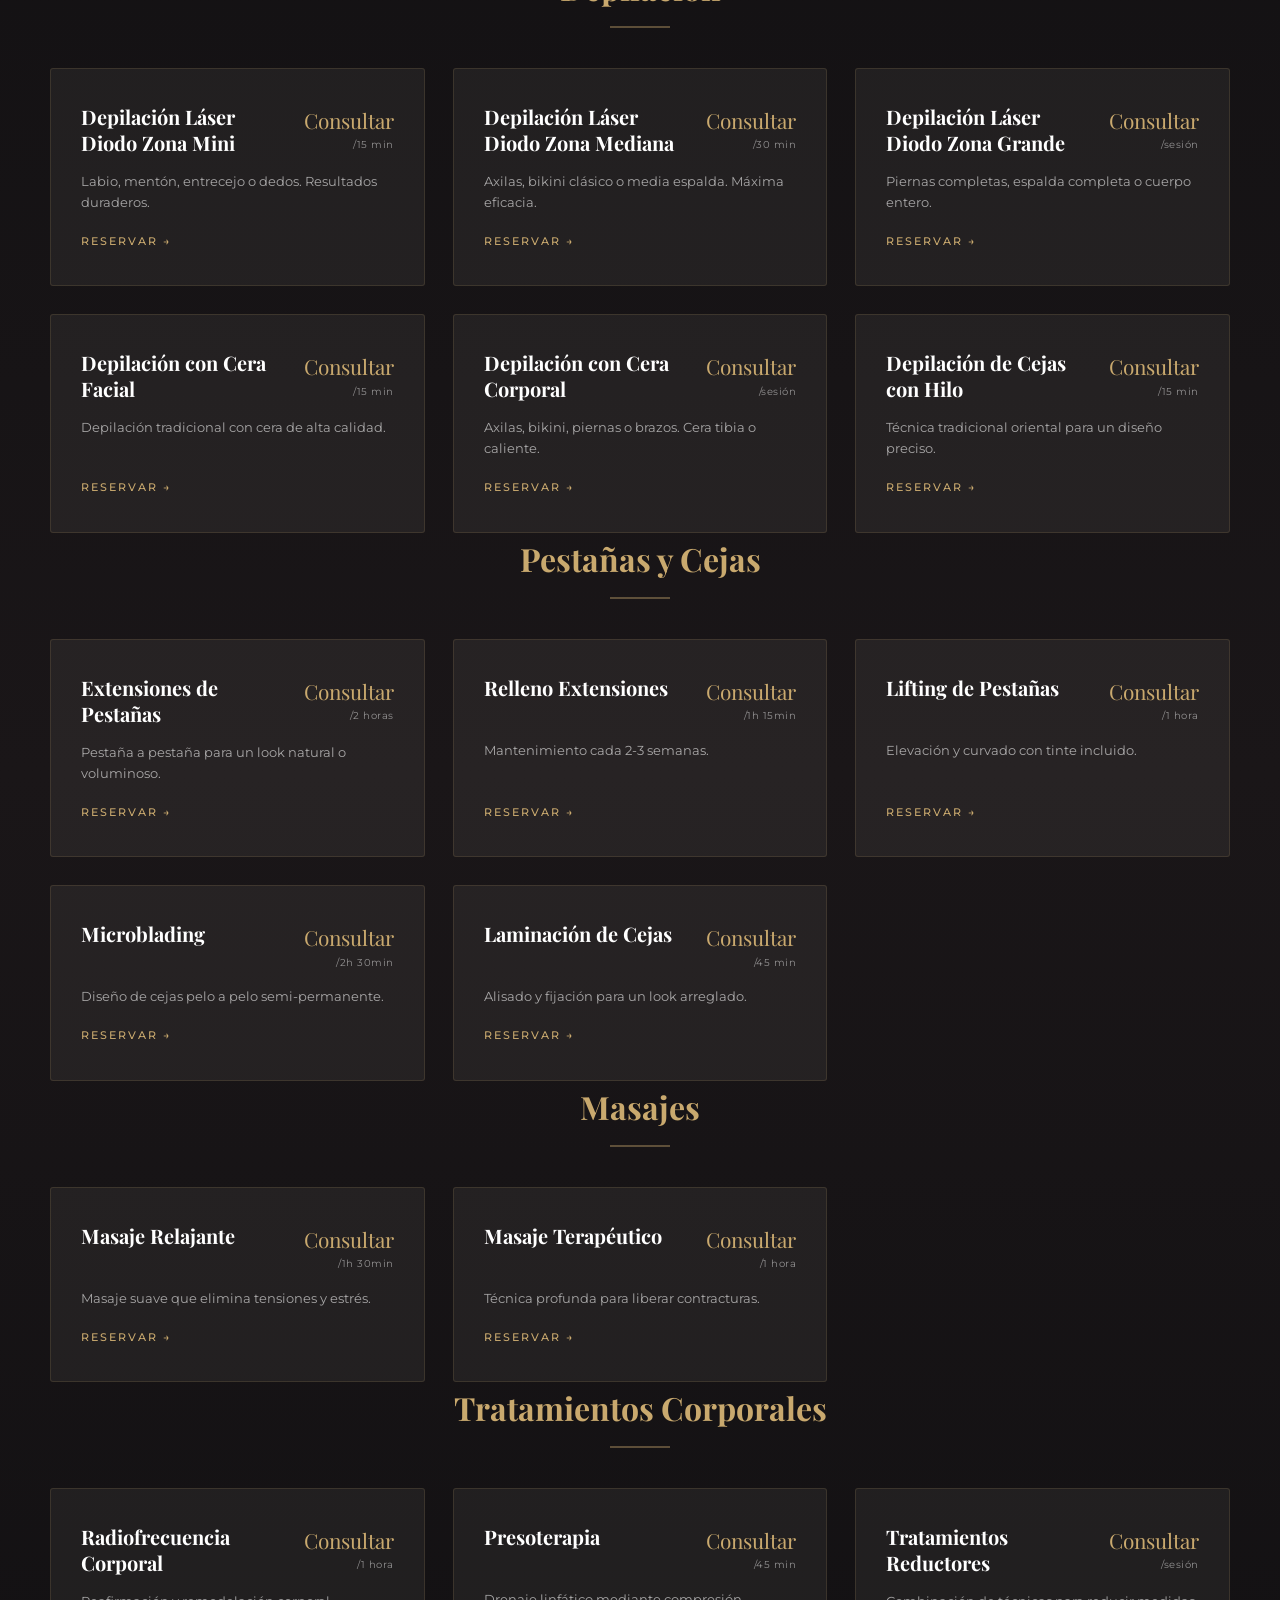
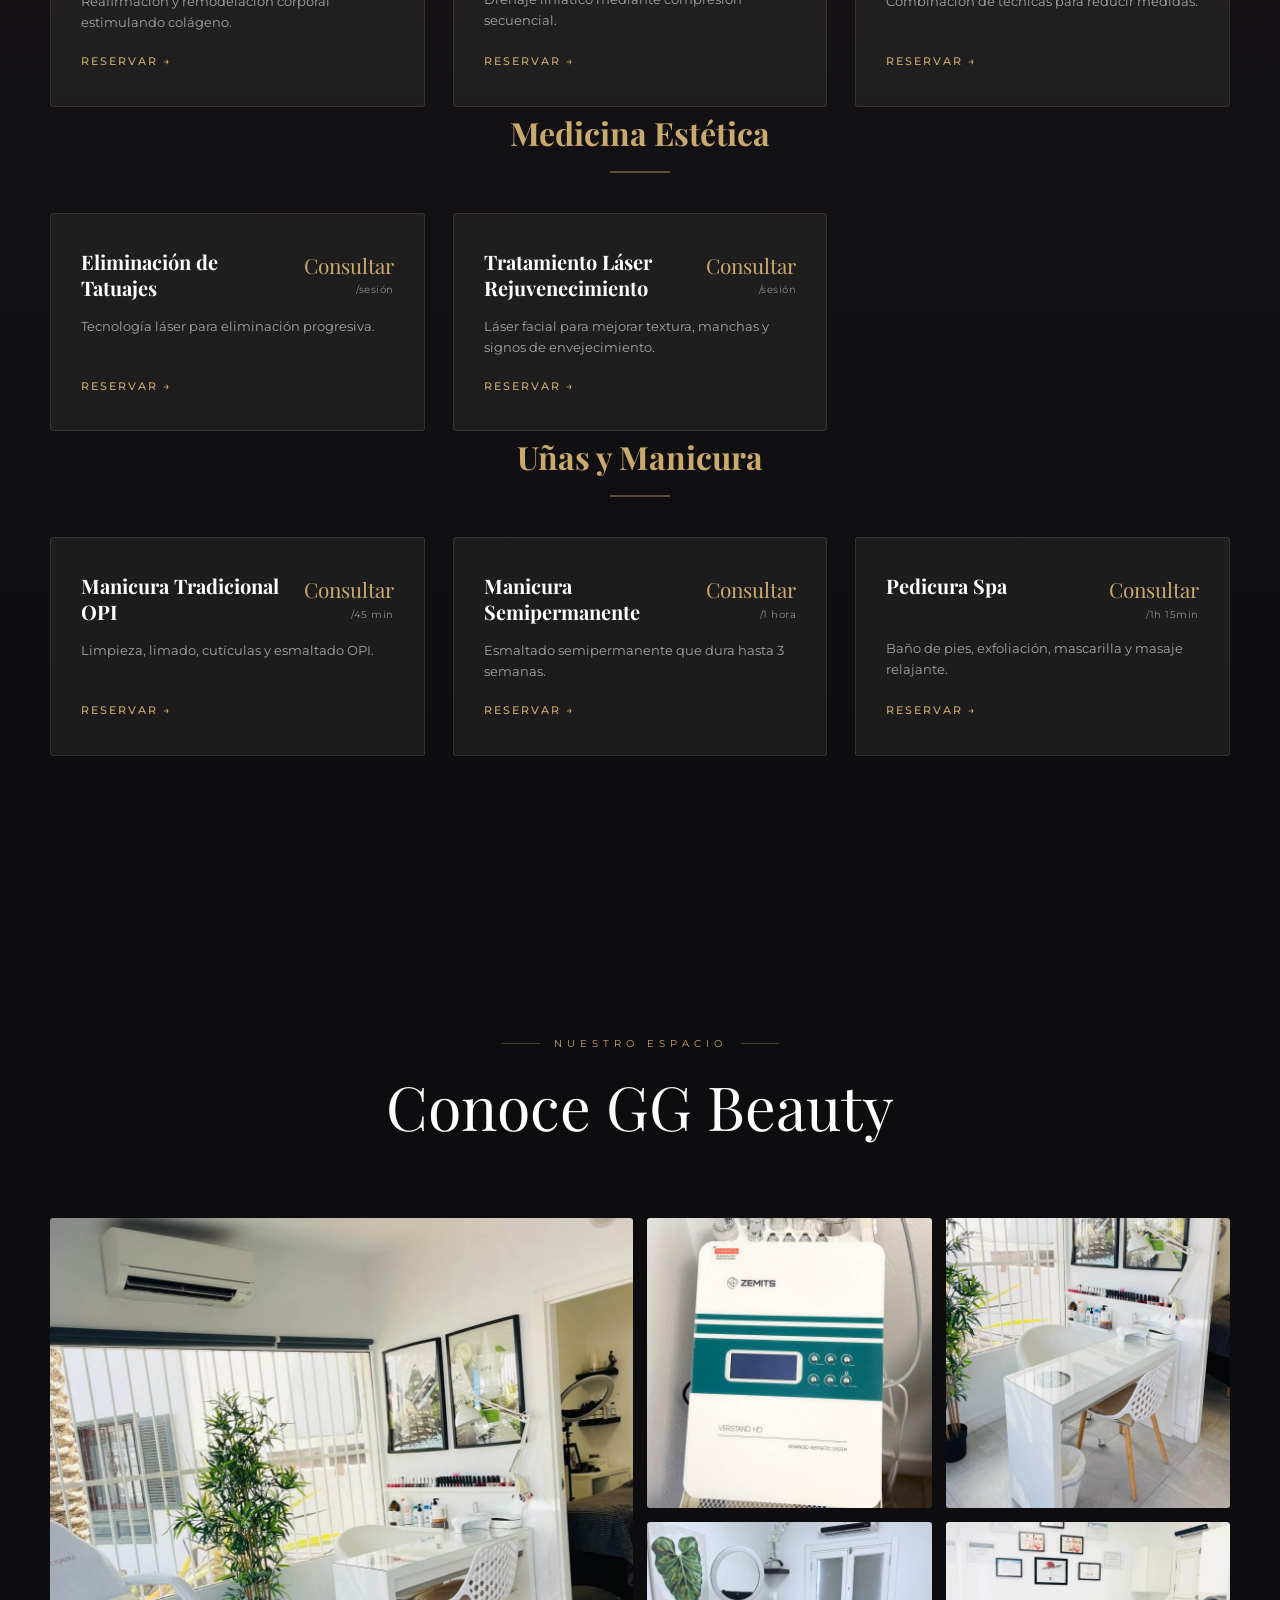
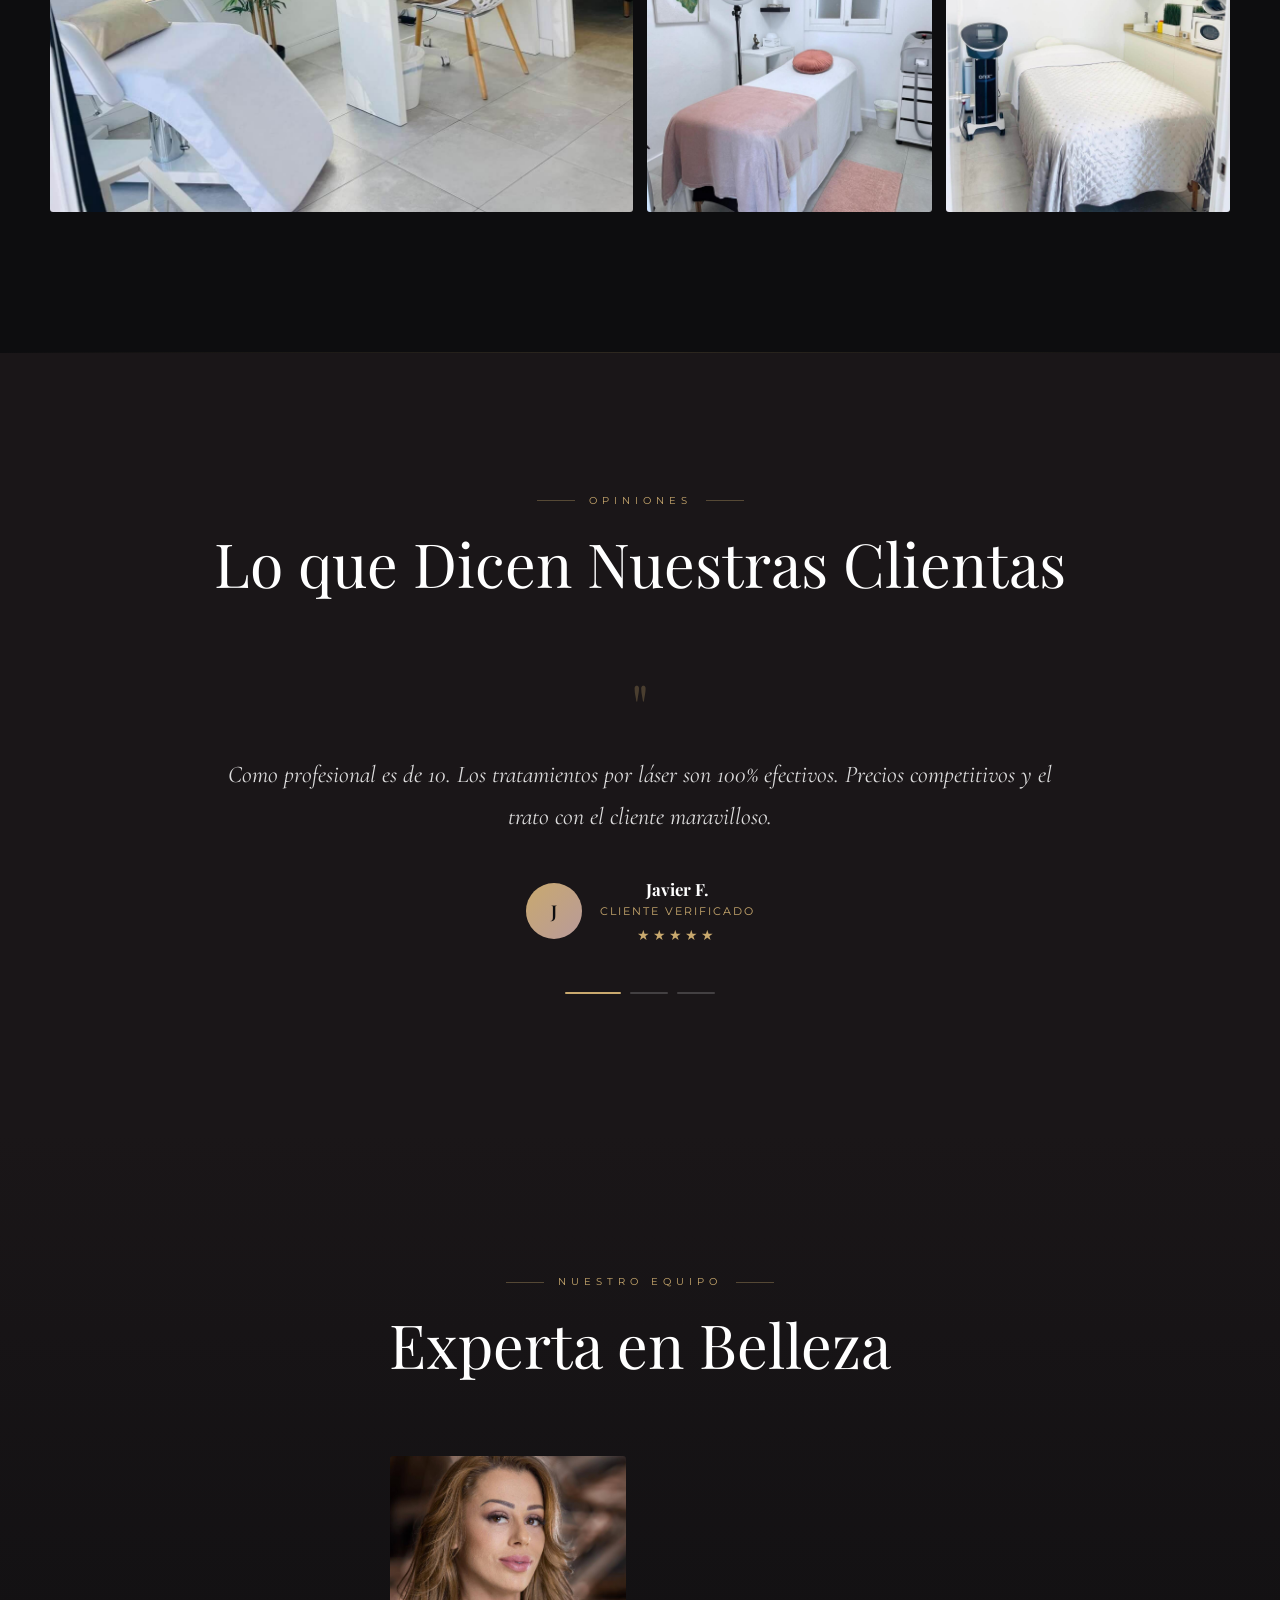
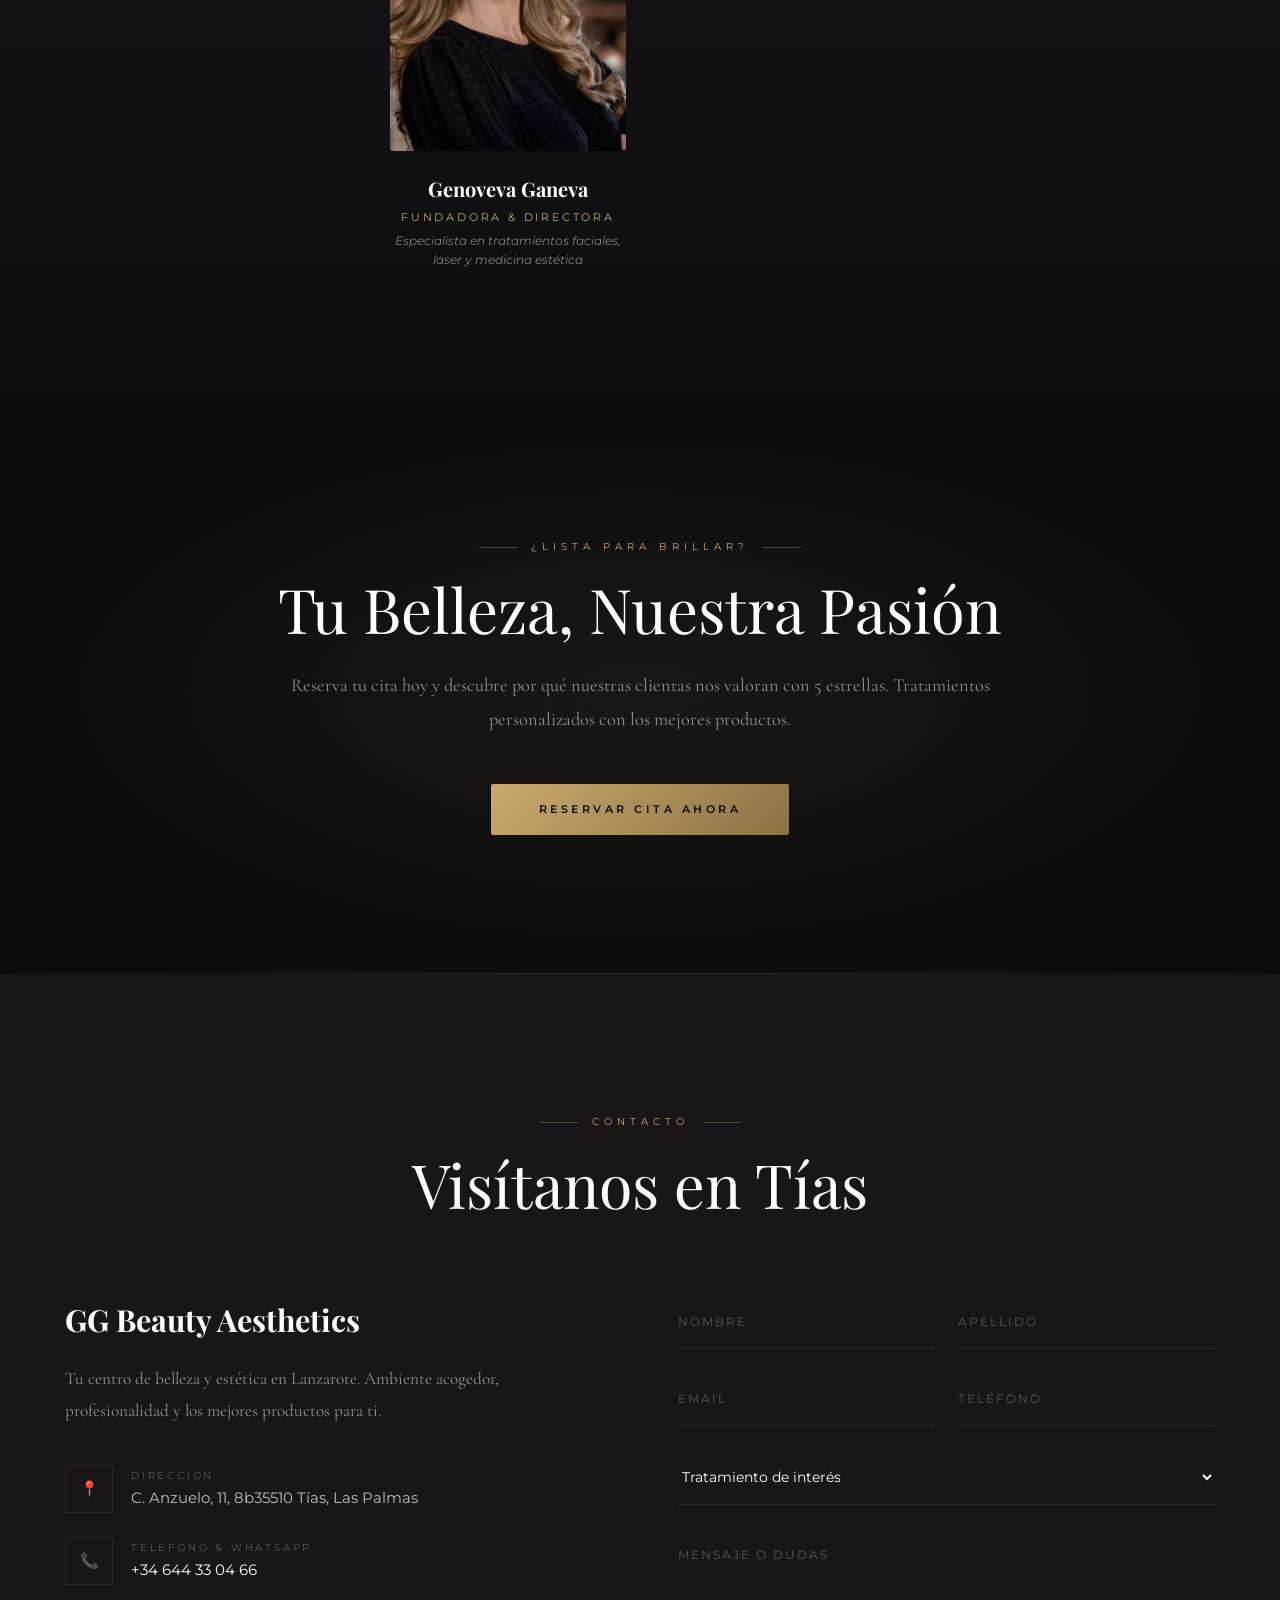
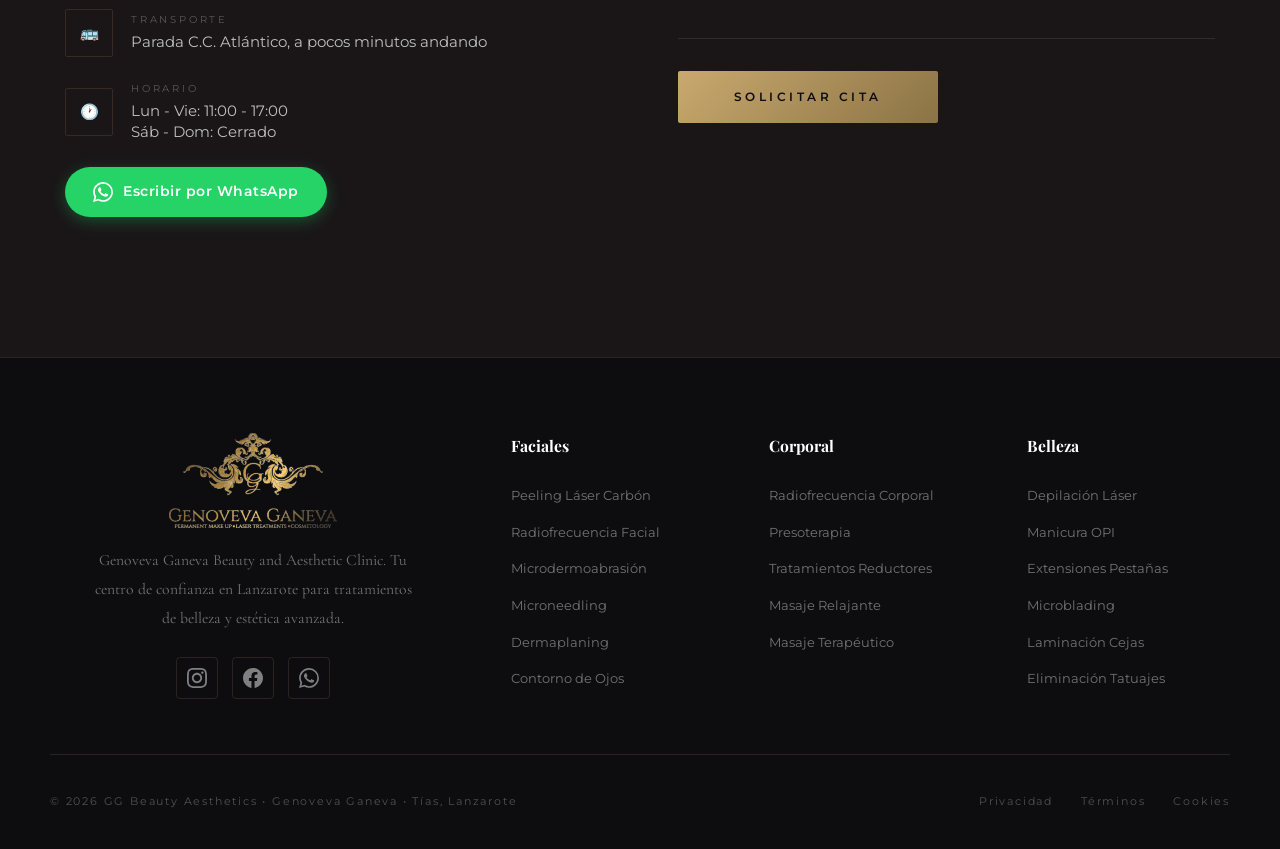
==== commit 48b0ad0b: "Update index.html" ====
--- a/index.html
+++ b/index.html
@@ -93,17 +93,24 @@
     <!-- Navbar -->
     <nav class="navbar" id="navbar">
         <a href="#inicio" class="nav-logo magnetic">
-            <img src="./assets/images/Logo.png" alt="GG Beauty Aesthetics - Genoveva Ganeva" decoding="async">
+            <img 
+                src="./assets/images/Logo.png" 
+                alt="GG Beauty Aesthetics - Genoveva Ganeva" 
+                decoding="async"
+                fetchpriority="high"
+                width="170"
+                height="96"
+            >
         </a>
         
         <!-- Language Selector -->
         <div class="language-selector">
-    <select id="languageSelect">
-        <option value="es">🇪🇸 ES</option>
-        <option value="en">🇬🇧 EN</option>
-        <option value="de">🇩🇪 DE</option>
-    </select>
-</div>
+            <select id="languageSelect">
+                <option value="es">🇪🇸 ES</option>
+                <option value="en">🇬🇧 EN</option>
+                <option value="de">🇩🇪 DE</option>
+            </select>
+        </div>
 
         <ul class="nav-links">
             <li><a href="#nosotros" class="magnetic" data-i18n="nav.about">Nosotros</a></li>
@@ -189,7 +196,17 @@
     <section class="about" id="nosotros">
         <div class="about-grid">
             <div class="about-image-wrapper reveal-left">
-                <img src="./assets/images/about-us.jpg" alt="Centro GG Beauty" class="about-image" loading="lazy" decoding="async">
+                <img 
+                    src="./assets/images/about-us.jpg" 
+                    srcset="./assets/images/about-us.jpg 665w, ./assets/images/about-us@2x.jpg 1330w" 
+                    sizes="(max-width: 768px) 100vw, 665px"
+                    alt="Centro GG Beauty" 
+                    class="about-image" 
+                    loading="lazy" 
+                    decoding="async"
+                    width="665" 
+                    height="665"
+                >
                 <div class="about-image-frame"></div>
                 <div class="about-floating-card">
                     <div class="number" data-count="5">0</div>
@@ -249,23 +266,23 @@
         </div>
         <div class="gallery-grid">
             <div class="gallery-item reveal-scale stagger-1">
-                <img src="./assets/images/gallery-treatment-room.jpg" alt="Sala de Tratamientos" loading="lazy" decoding="async">
+                <img src="./assets/images/gallery-treatment-room.jpg" alt="Sala de Tratamientos" loading="lazy" decoding="async" width="600" height="400">
                 <div class="gallery-overlay"><div><h4 data-i18n="gallery.g1">Sala de Tratamientos</h4><p data-i18n="gallery.g1d">Espacio diseñado para tu bienestar</p></div></div>
             </div>
             <div class="gallery-item reveal-scale stagger-2">
-                <img src="./assets/images/gallery-facial.jpg" alt="Tecnología Avanzada" loading="lazy" decoding="async">
+                <img src="./assets/images/gallery-facial.jpg" alt="Tecnología Avanzada" loading="lazy" decoding="async" width="600" height="400">
                 <div class="gallery-overlay"><div><h4 data-i18n="gallery.g2">Tecnología Avanzada</h4><p data-i18n="gallery.g2d">Limpieza y Rejuvenecimiento de la Piel</p></div></div>
             </div>
             <div class="gallery-item reveal-scale stagger-3">
-                <img src="./assets/images/gallery-manicure.jpg" alt="Manicura OPI" loading="lazy" decoding="async">
+                <img src="./assets/images/gallery-manicure.jpg" alt="Manicura OPI" loading="lazy" decoding="async" width="600" height="400">
                 <div class="gallery-overlay"><div><h4 data-i18n="gallery.g3">Manicura OPI</h4><p data-i18n="gallery.g3d">Productos premium</p></div></div>
             </div>
             <div class="gallery-item reveal-scale stagger-4">
-                <img src="./assets/images/gallery-massage.jpg" alt="Masajes" loading="lazy" decoding="async">
+                <img src="./assets/images/gallery-massage.jpg" alt="Masajes" loading="lazy" decoding="async" width="600" height="400">
                 <div class="gallery-overlay"><div><h4 data-i18n="gallery.g4">Masajes</h4><p data-i18n="gallery.g4d">Relajación y bienestar</p></div></div>
             </div>
             <div class="gallery-item reveal-scale stagger-5">
-                <img src="./assets/images/gallery-radiofrequency.jpg" alt="Radiofrecuencia" loading="lazy" decoding="async">
+                <img src="./assets/images/gallery-radiofrequency.jpg" alt="Radiofrecuencia" loading="lazy" decoding="async" width="600" height="400">
                 <div class="gallery-overlay"><div><h4 data-i18n="gallery.g5">Radiofrecuencia</h4><p data-i18n="gallery.g5d">Reafirmación y rejuvenecimiento</p></div></div>
             </div>
         </div>
@@ -296,7 +313,7 @@
         <div class="team-grid" style="max-width: 500px; margin: 0 auto;">
             <div class="team-card reveal stagger-1">
                 <div class="team-image">
-                    <img src="./assets/images/team-genoveva.jpg" alt="Genoveva Ganeva" loading="lazy" decoding="async">
+                    <img src="./assets/images/team-genoveva.jpg" alt="Genoveva Ganeva" loading="lazy" decoding="async" width="400" height="500">
                 </div>
                 <h3 class="team-name">Genoveva Ganeva</h3>
                 <p class="team-role" data-i18n="team.role1">Fundadora & Directora</p>
@@ -384,7 +401,16 @@
     <footer class="footer">
         <div class="footer-grid">
             <div class="footer-brand">
-                <div class="logo"><img src="./assets/images/Logo.png" alt="GG Beauty" loading="lazy" decoding="async"></div>
+                <div class="logo">
+                    <img 
+                        src="./assets/images/Logo.png" 
+                        alt="GG Beauty" 
+                        loading="lazy" 
+                        decoding="async"
+                        width="170"
+                        height="96"
+                    >
+                </div>
                 <p data-i18n="footer.brand">Genoveva Ganeva Beauty and Aesthetic Clinic. Tu centro de confianza en Lanzarote para tratamientos de belleza y estética avanzada.</p>
                 
                 <div class="footer-social">
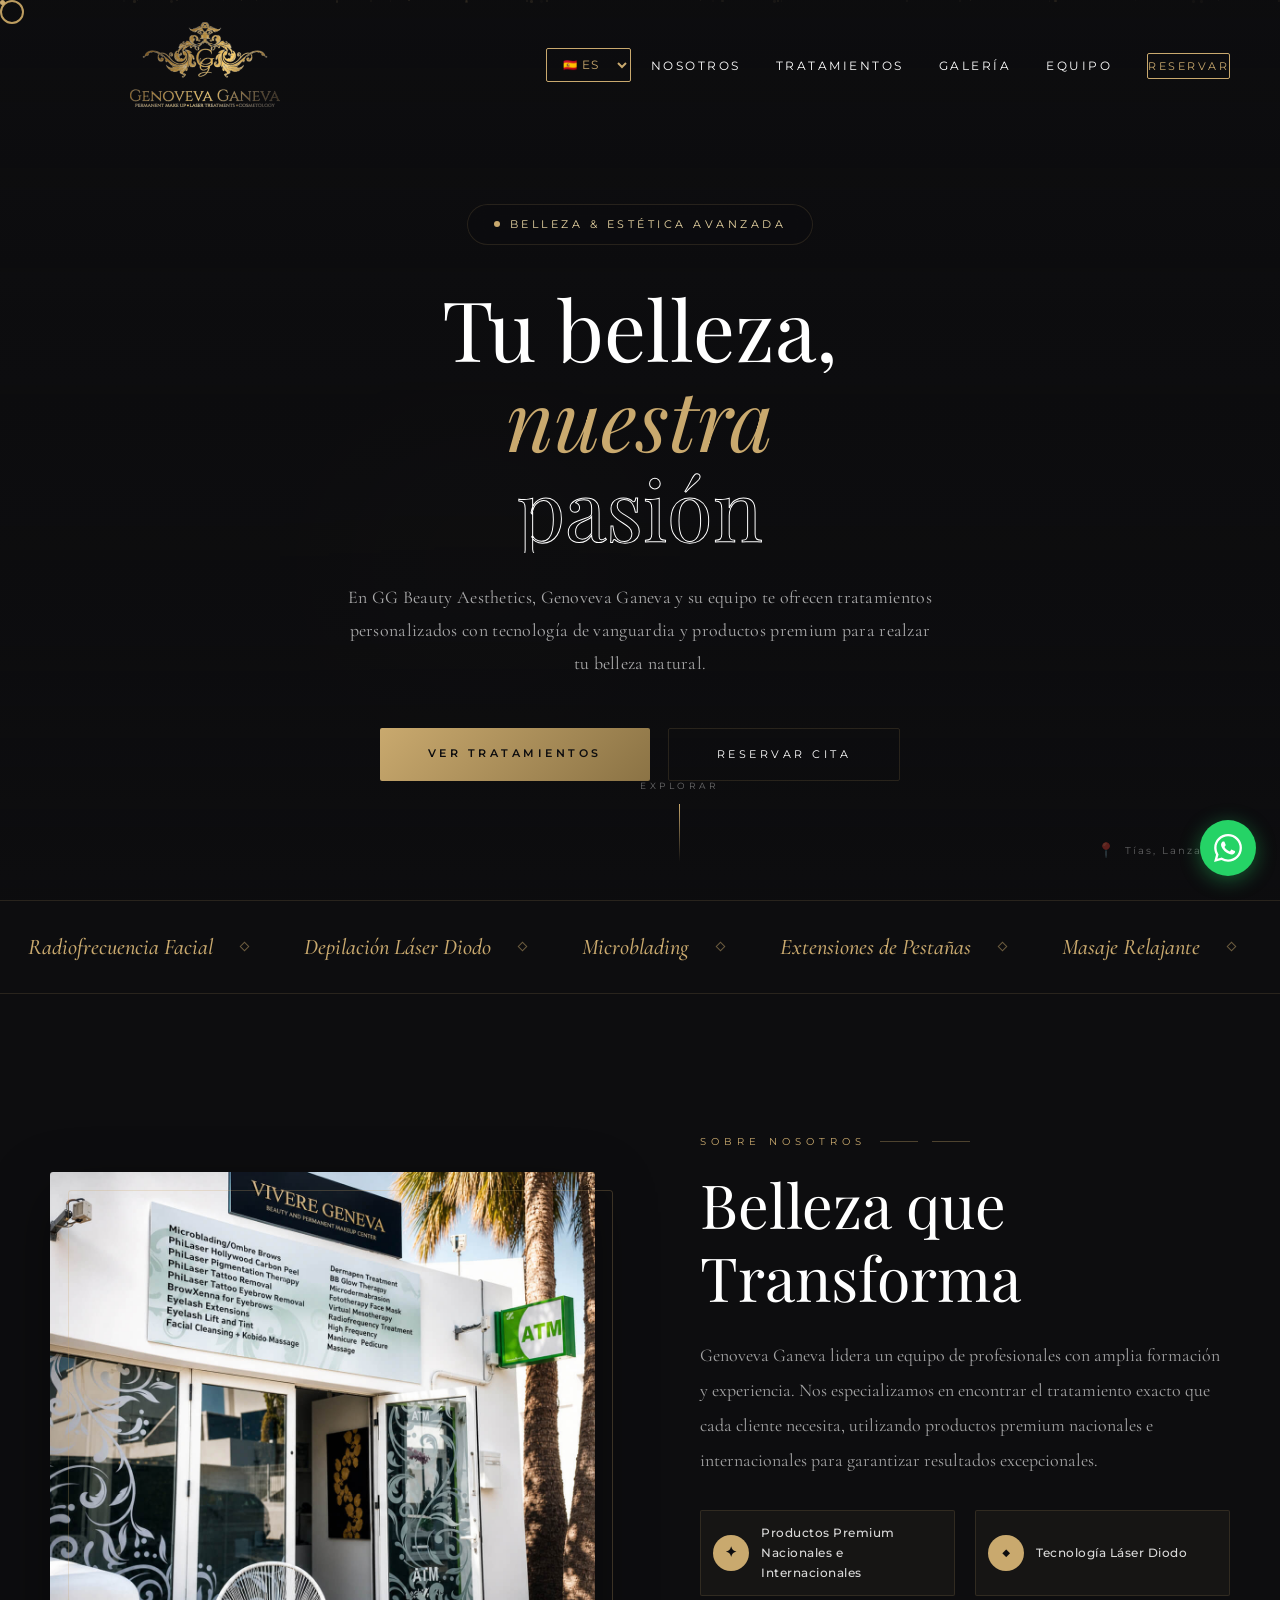
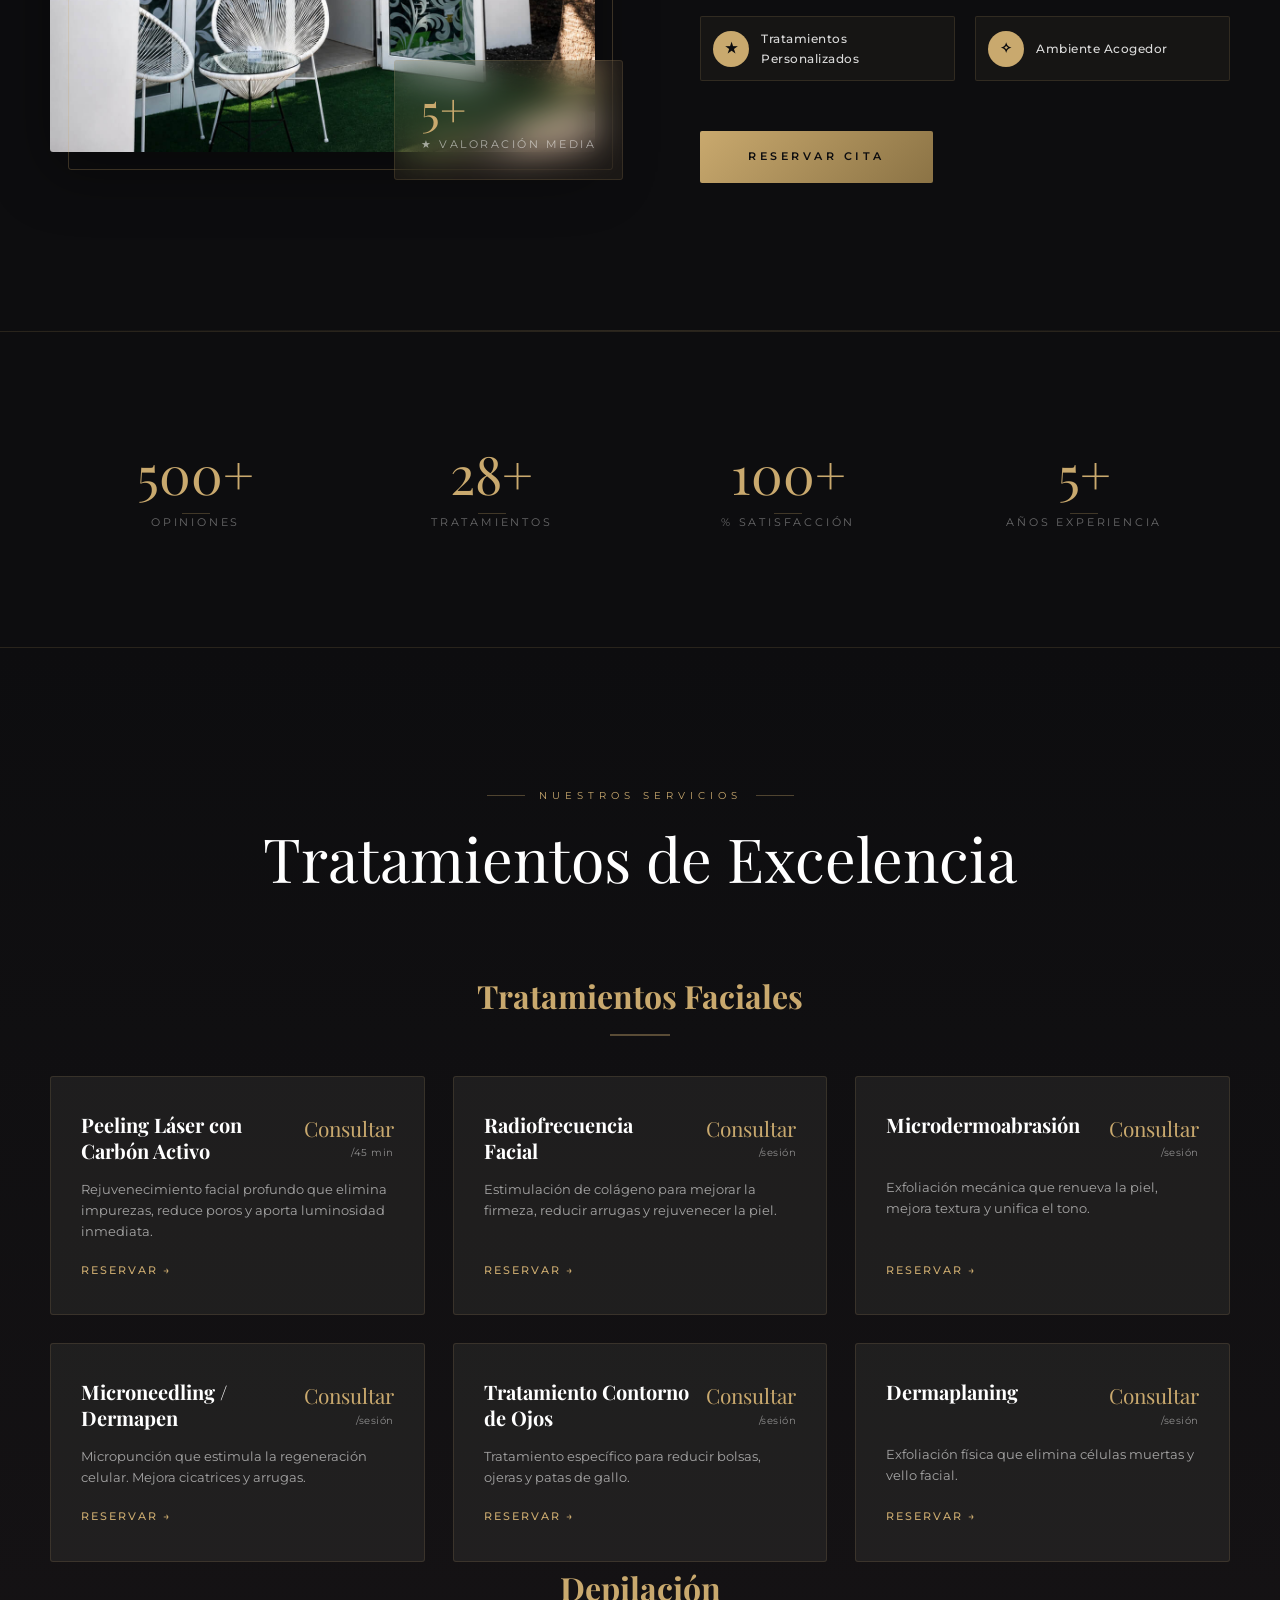
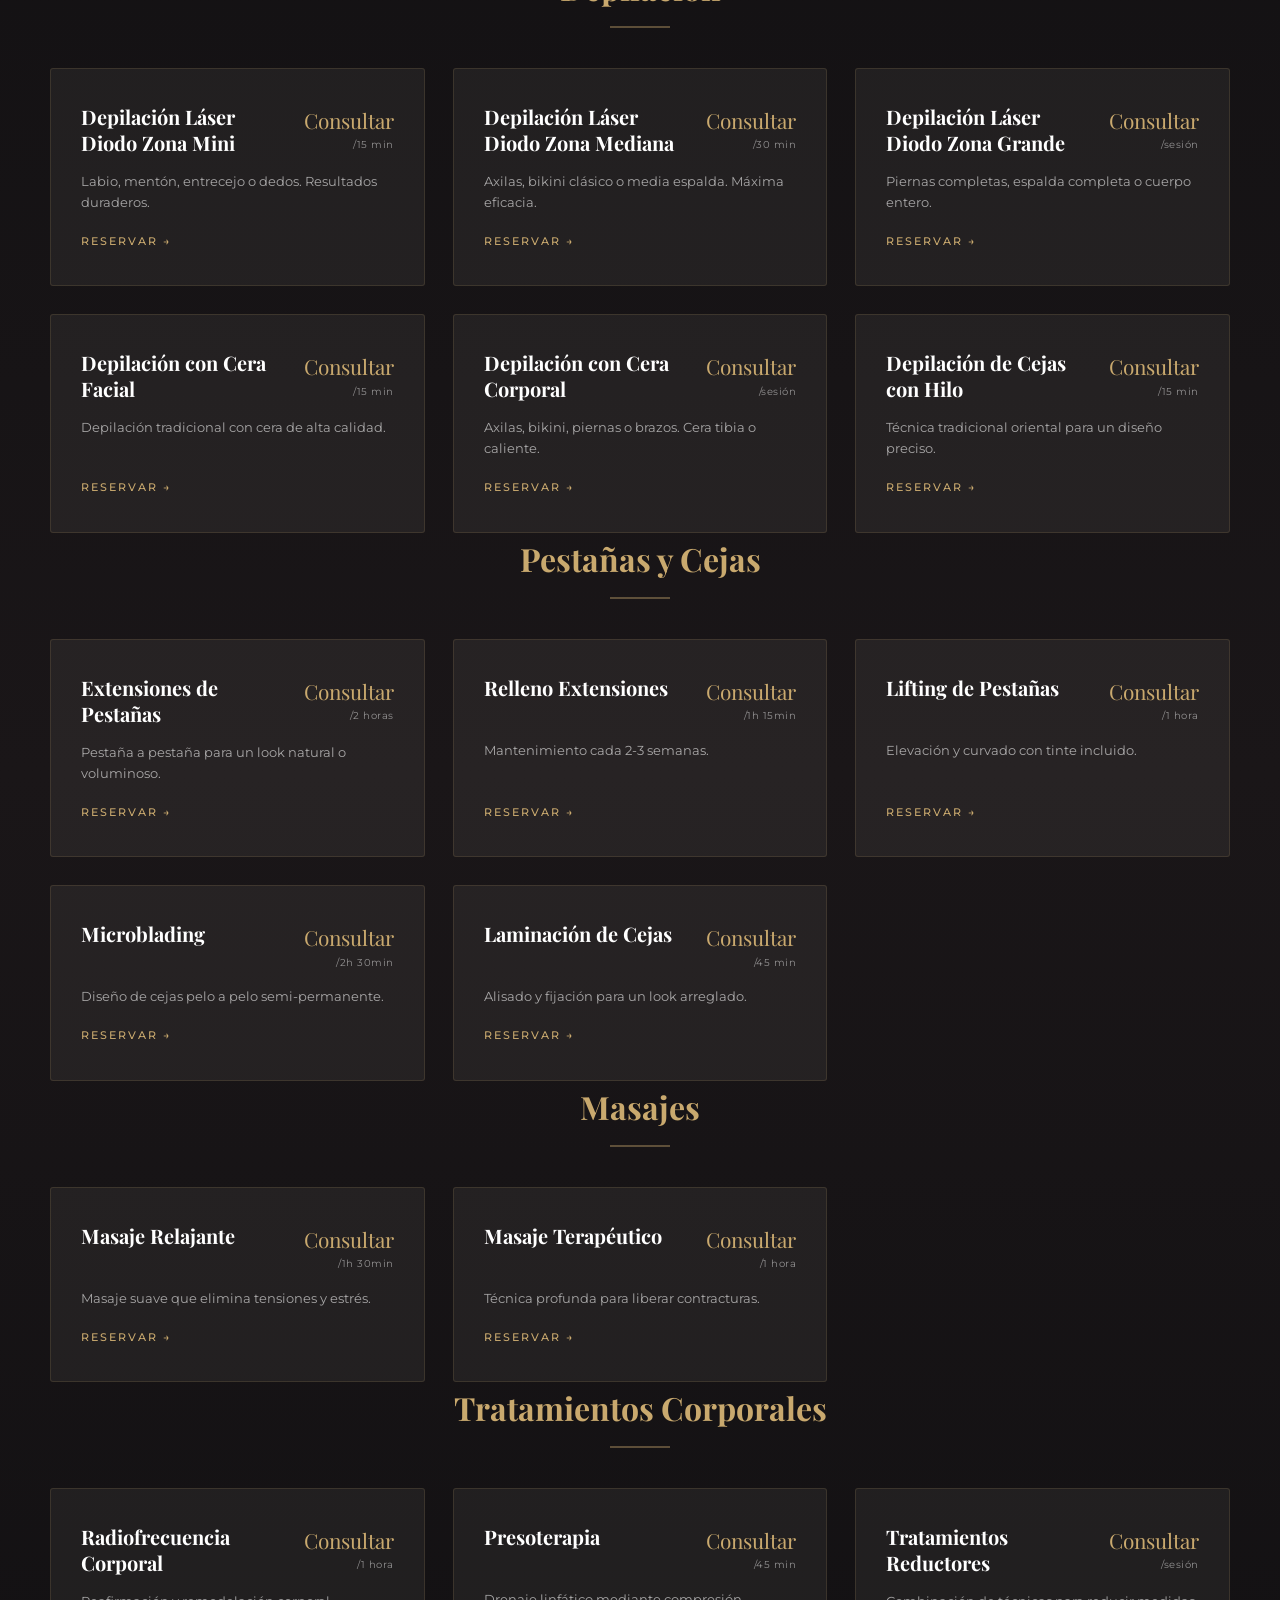
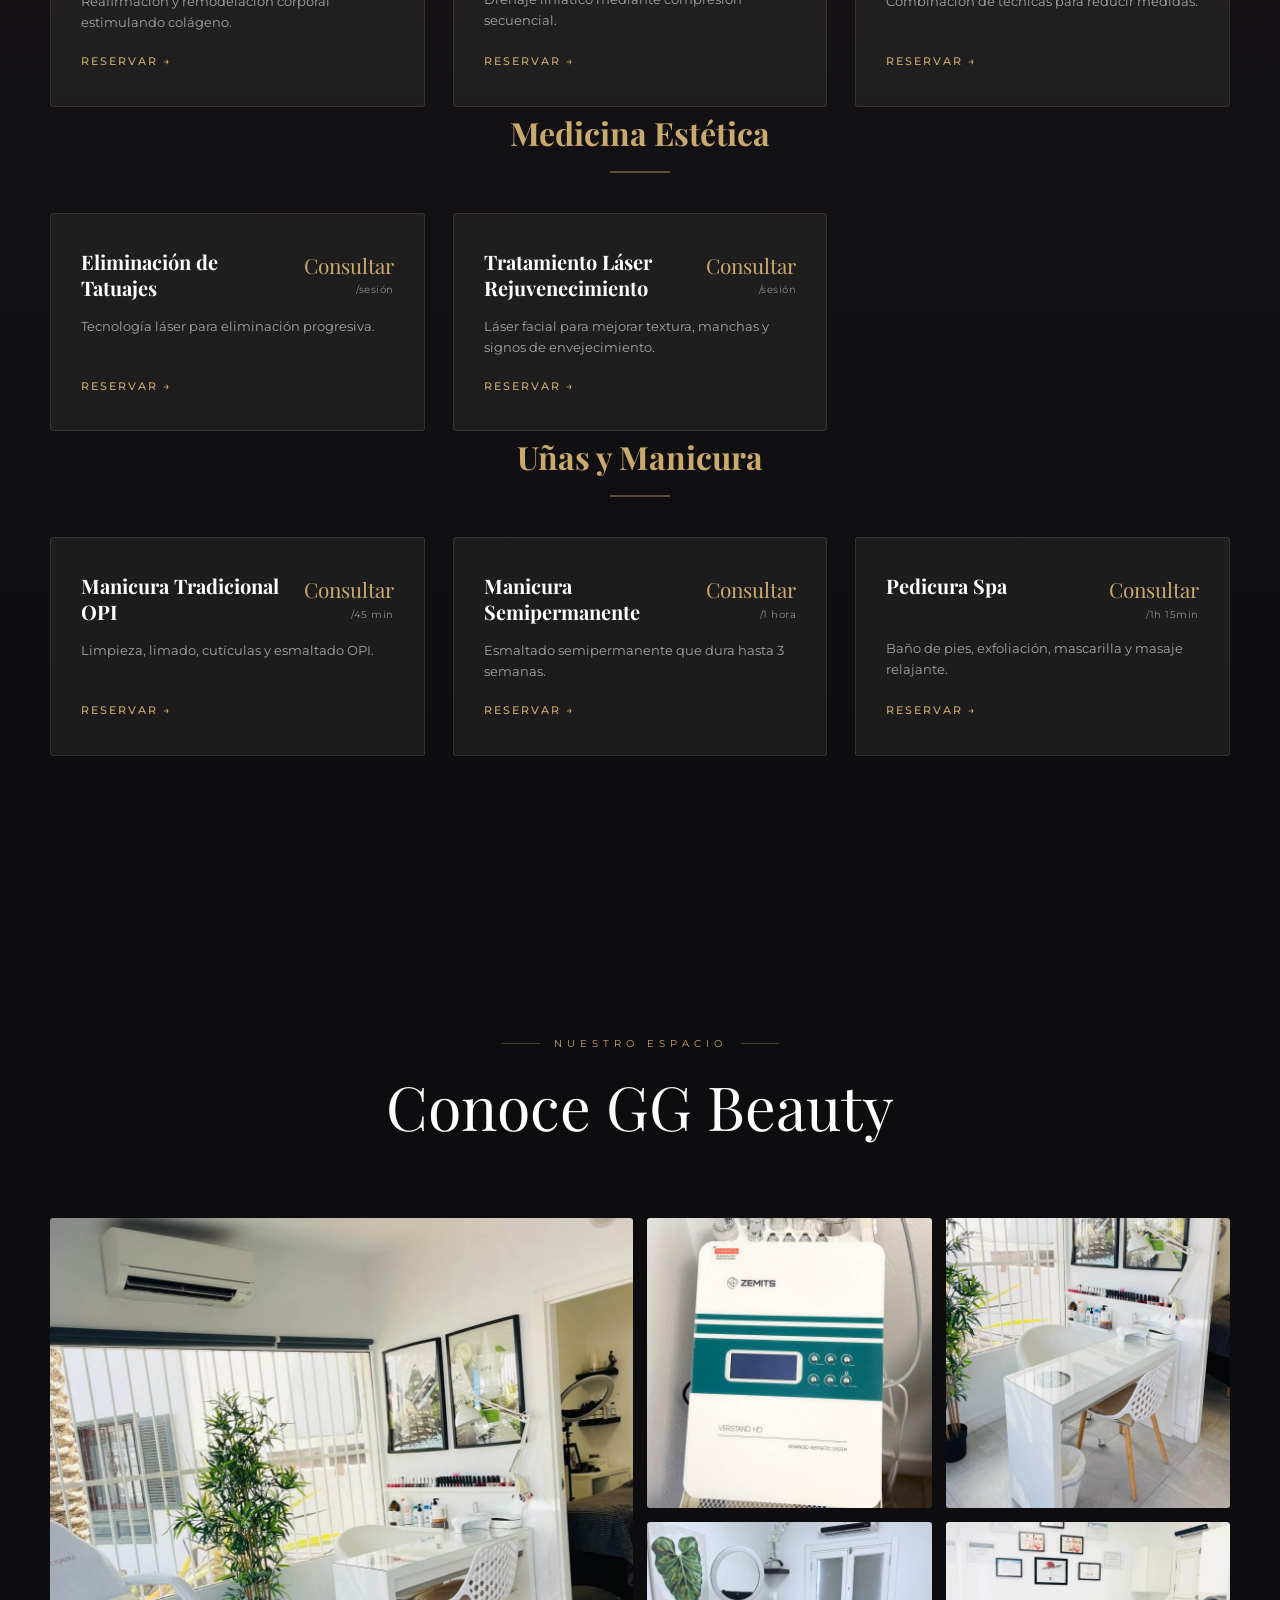
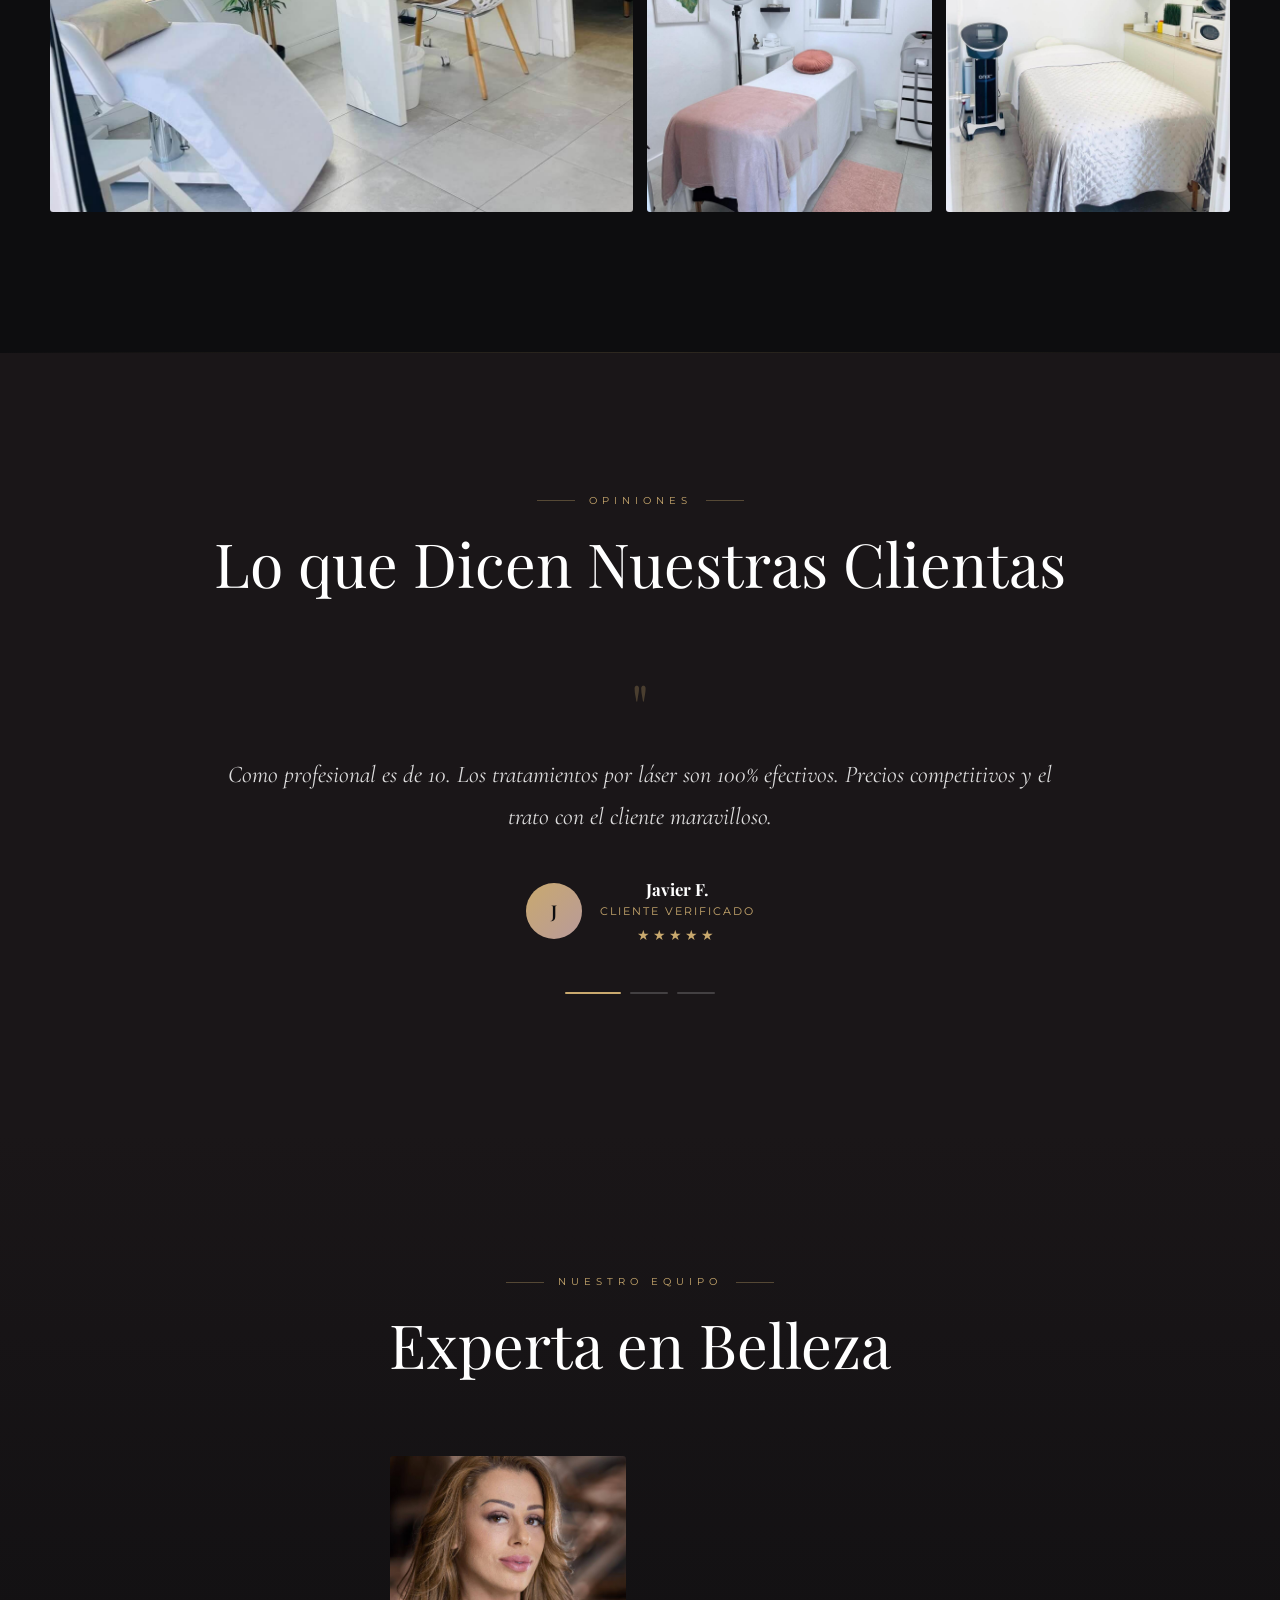
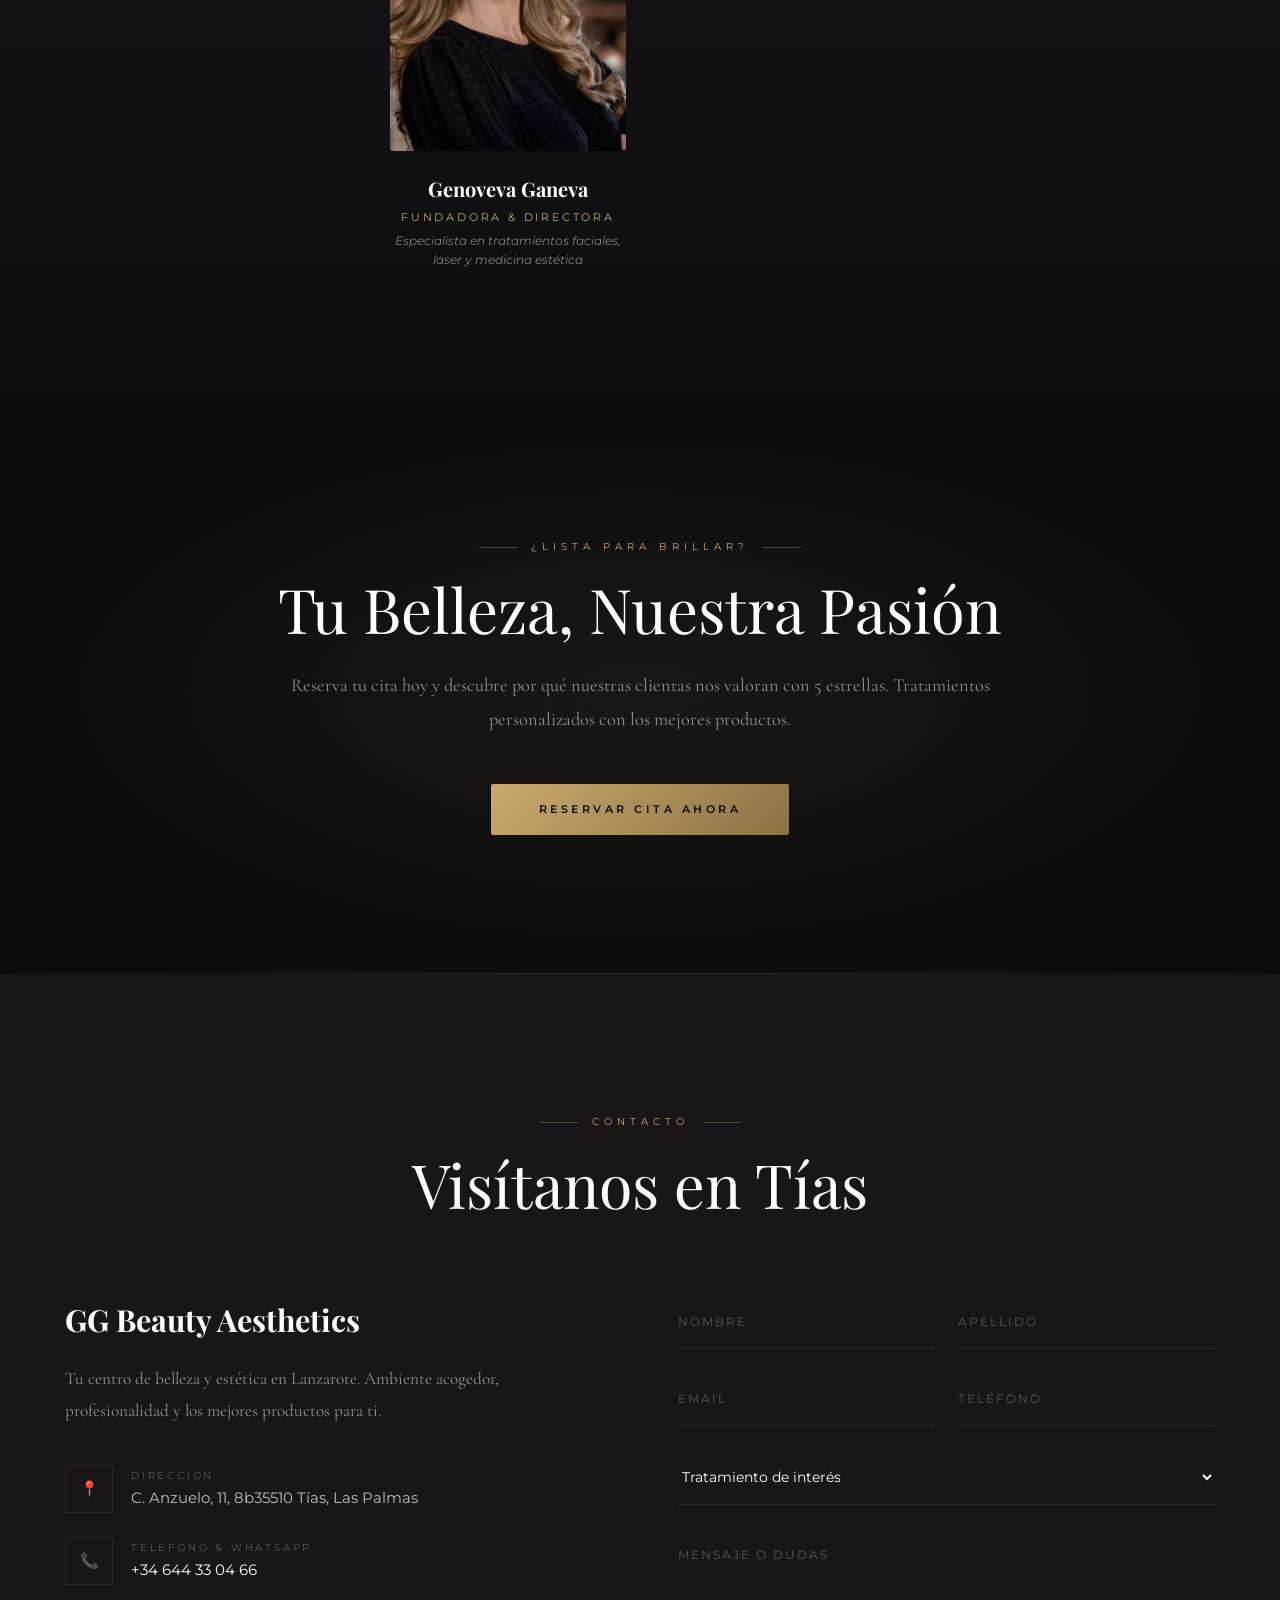
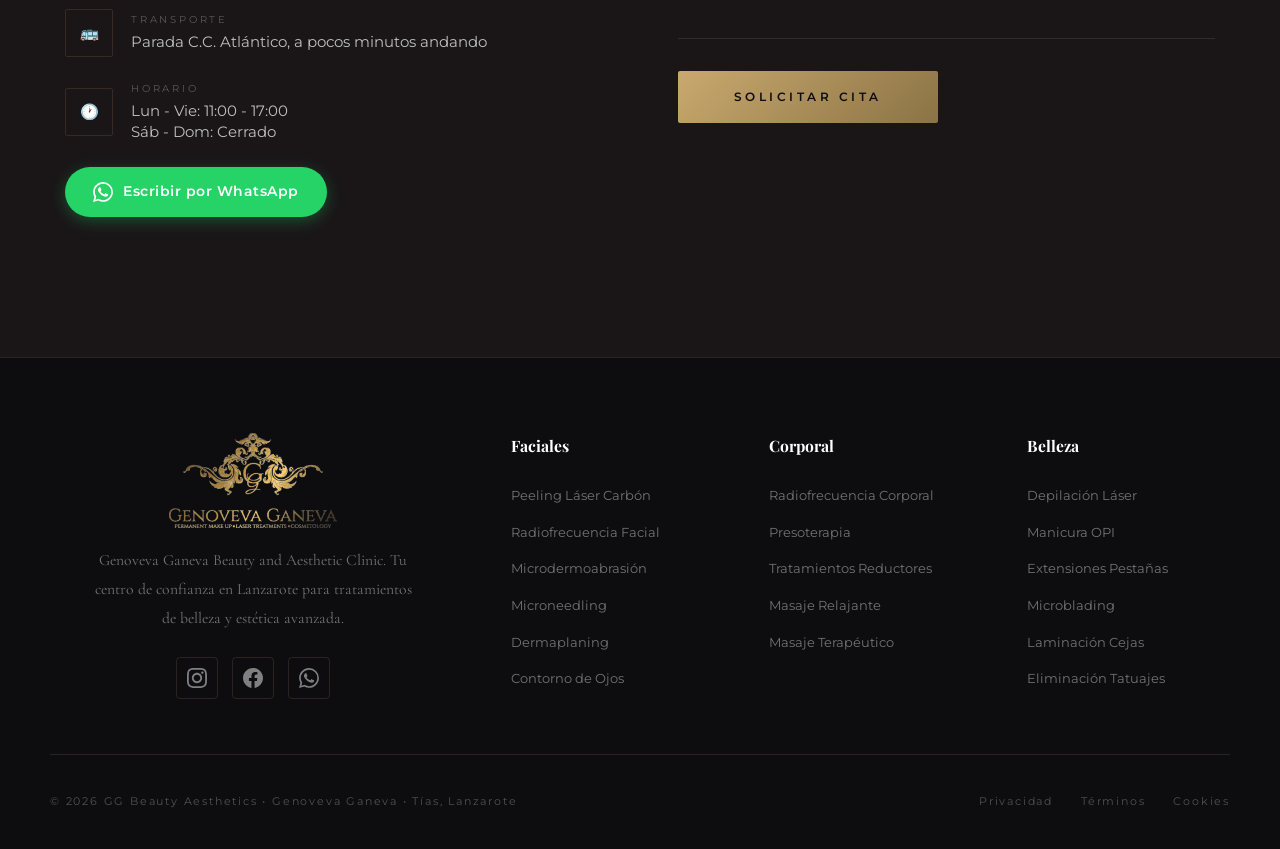
==== commit 60def4e8: "Update index.html" ====
--- a/index.html
+++ b/index.html
@@ -25,7 +25,9 @@
     <link rel="preconnect" href="https://fonts.googleapis.com">
     <link rel="preconnect" href="https://fonts.gstatic.com" crossorigin>
     <link href="https://fonts.googleapis.com/css2?family=Playfair+Display:ital,wght@0,400;0,700;1,400&family=Montserrat:wght@300;400;500;600&family=Cormorant+Garamond:ital,wght@0,300;0,600;1,300&display=swap" rel="stylesheet">
-    <link rel="stylesheet" href="css/style.css">
+    <!-- Cargar CSS de forma asíncrona (no bloqueante) -->
+<link rel="preload" href="css/style.css" as="style" onload="this.rel='stylesheet'">
+<noscript><link rel="stylesheet" href="css/style.css"></noscript>
 
     <!-- Schema.org JSON-LD (SEO Local) -->
     <script type="application/ld+json">
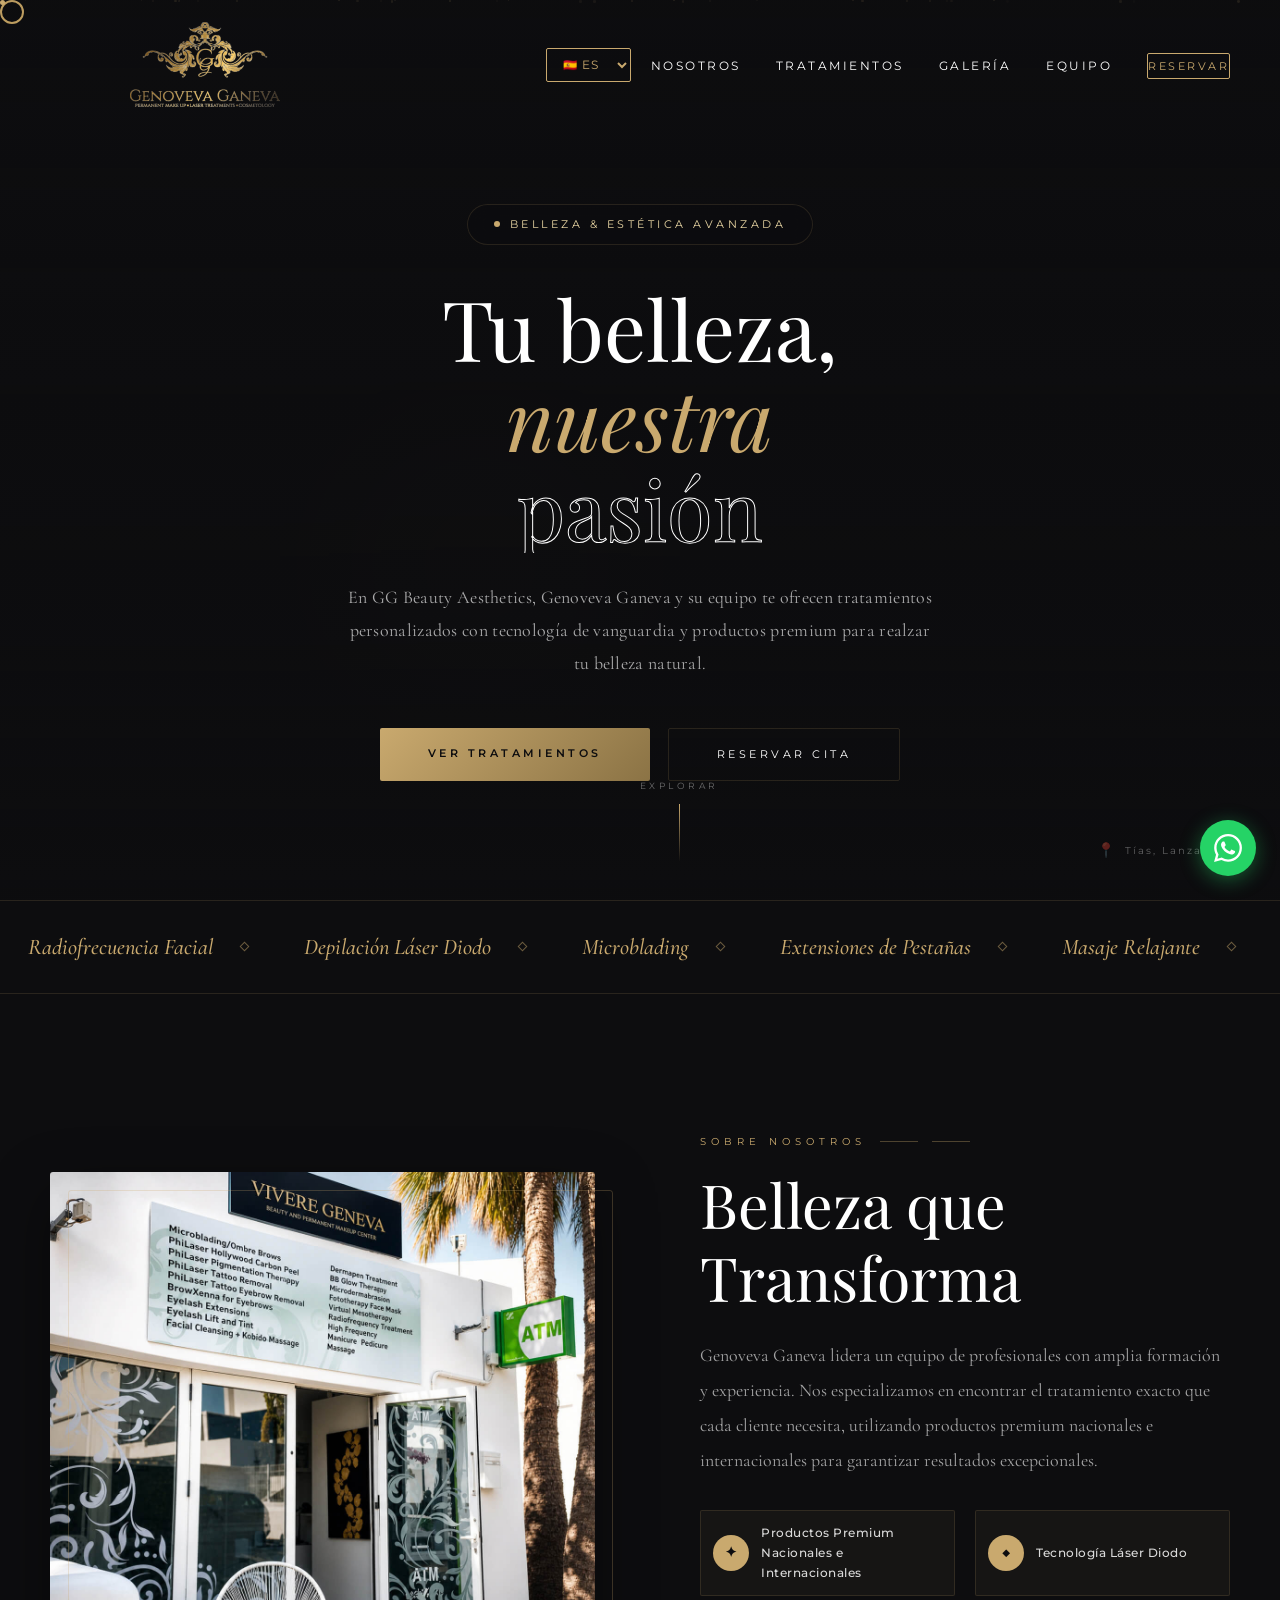
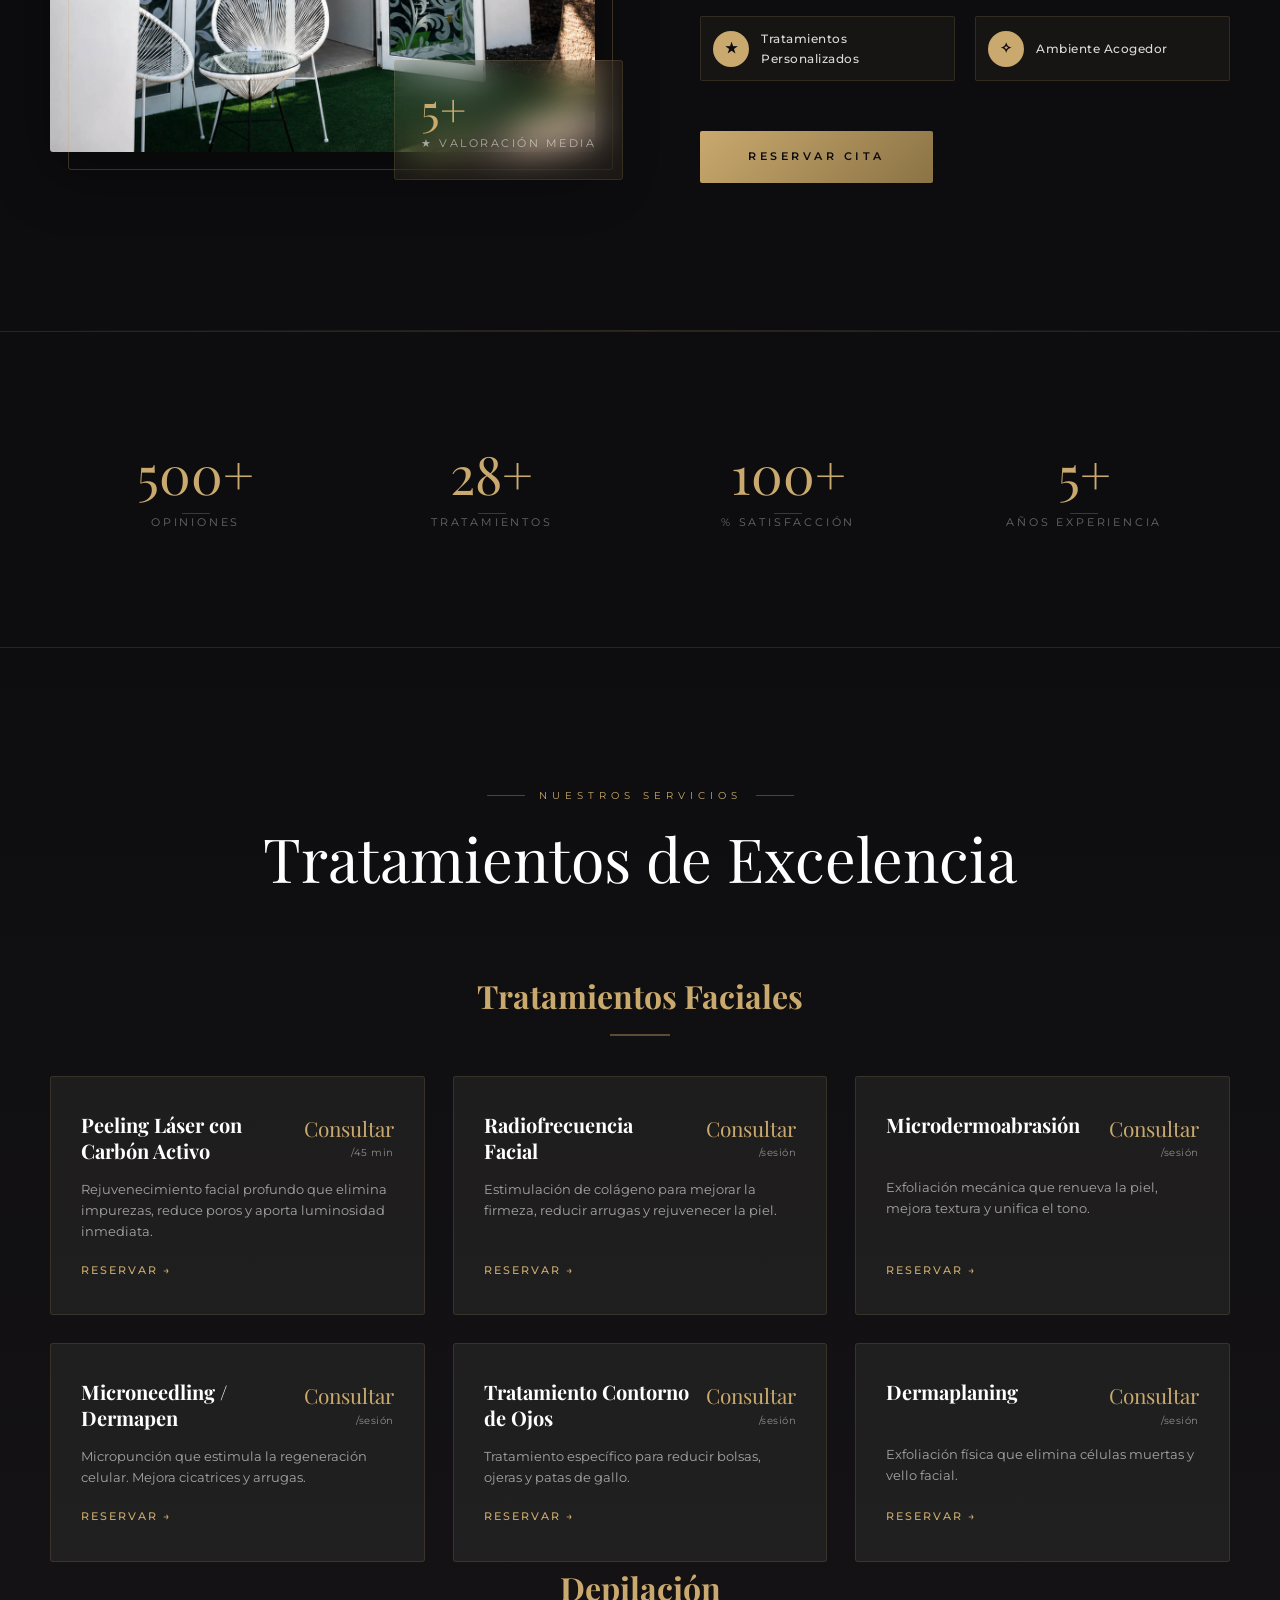
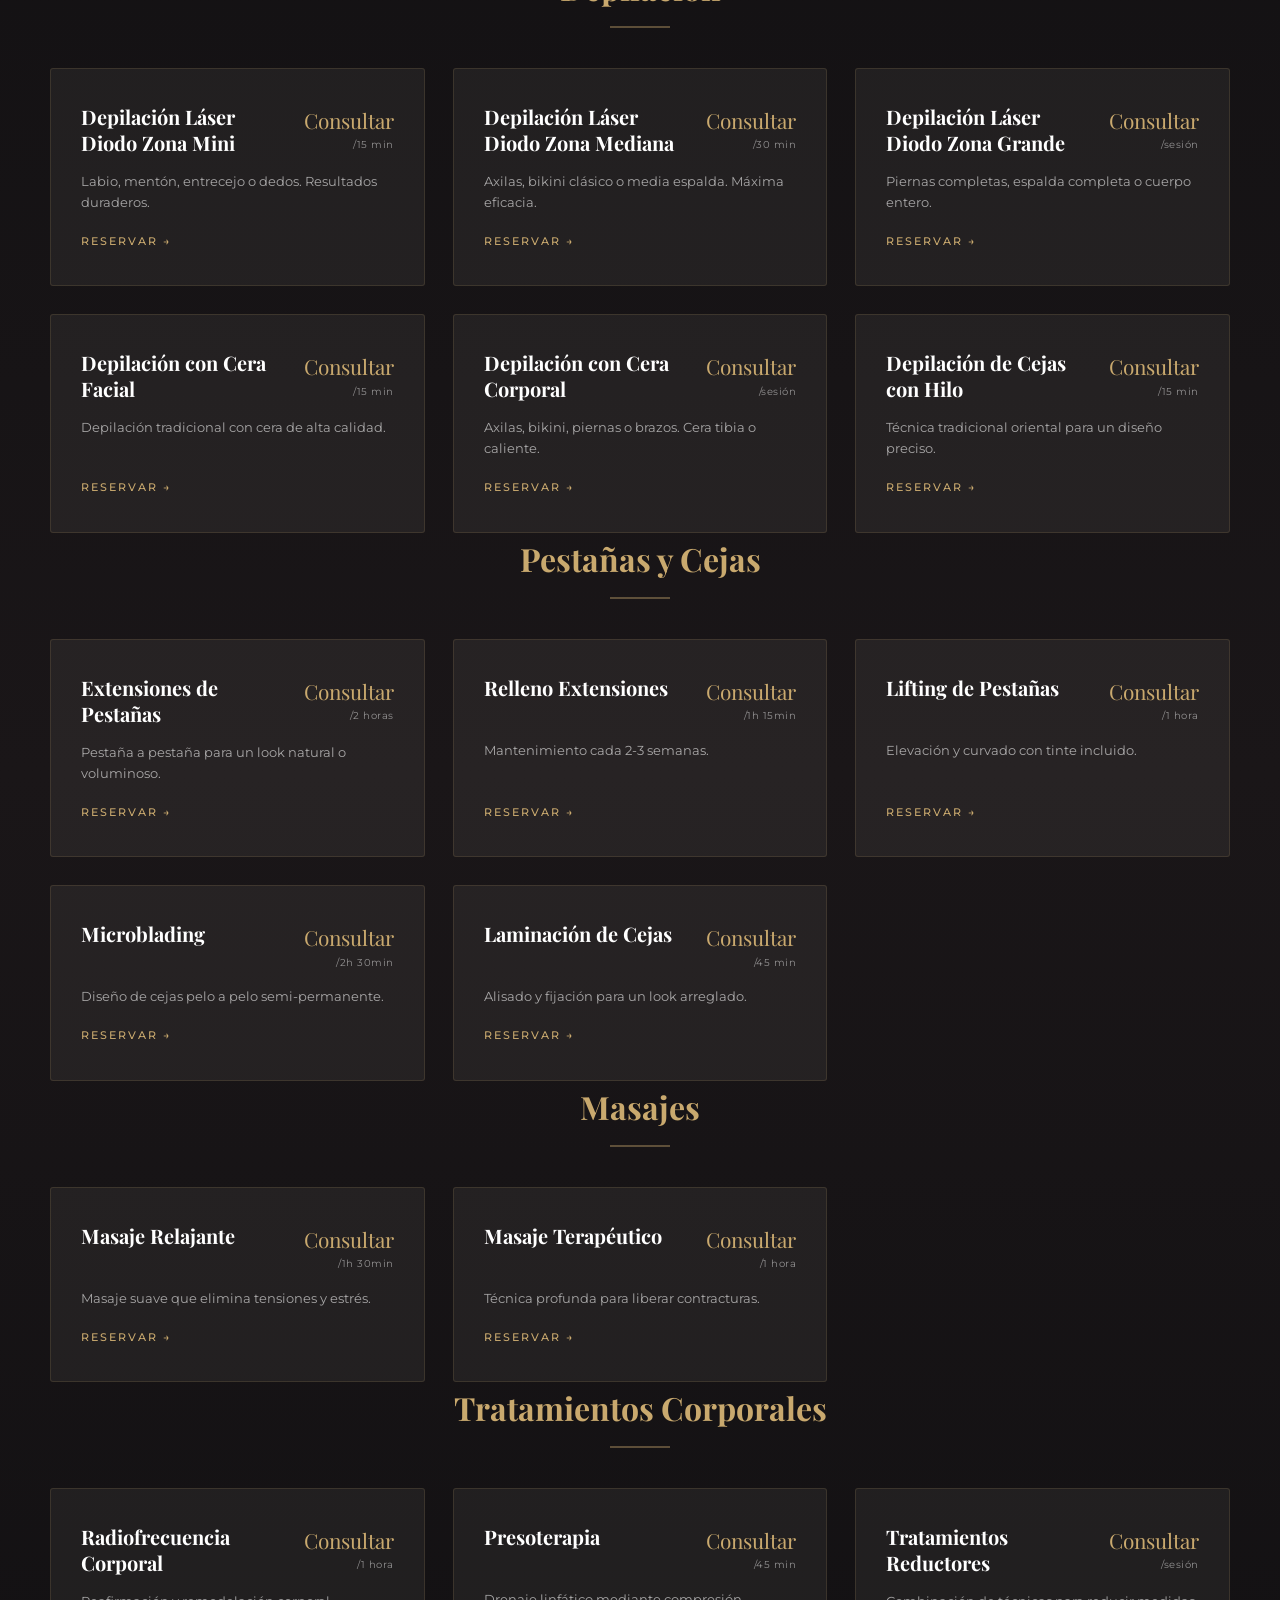
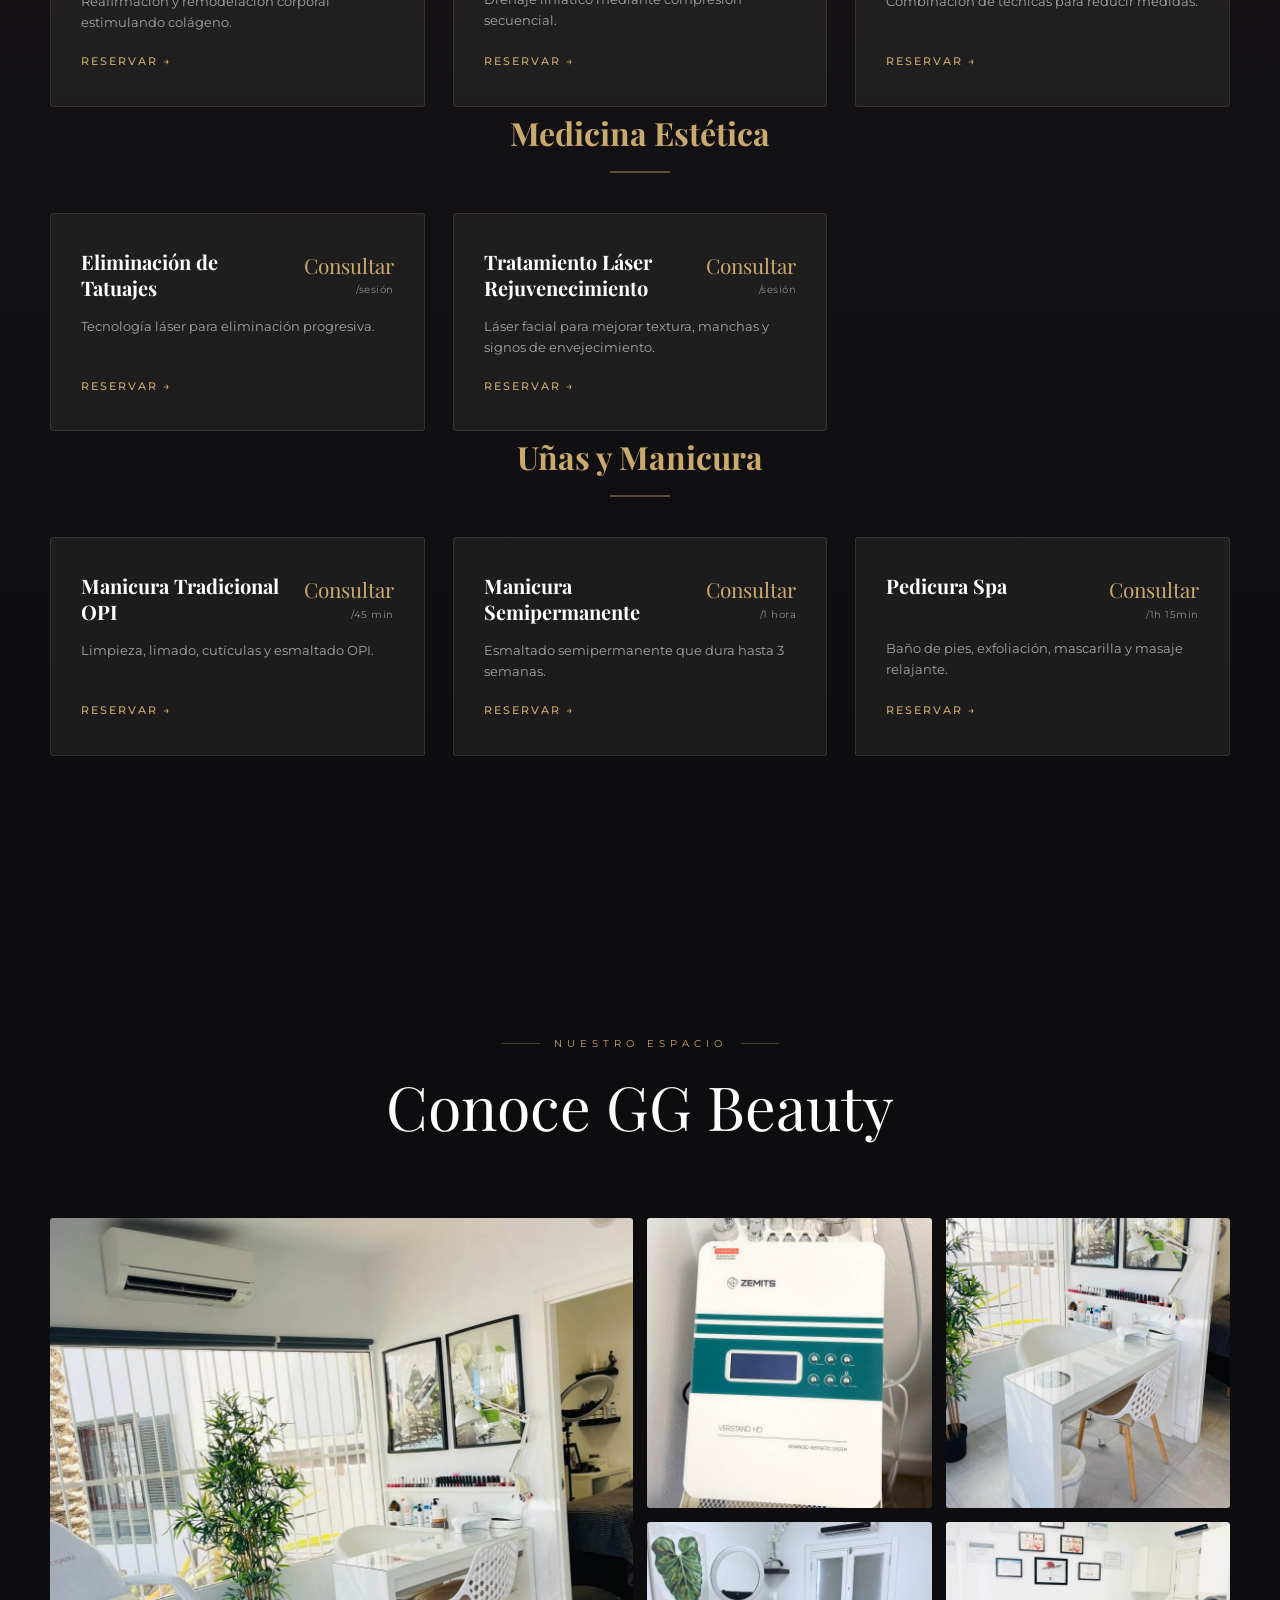
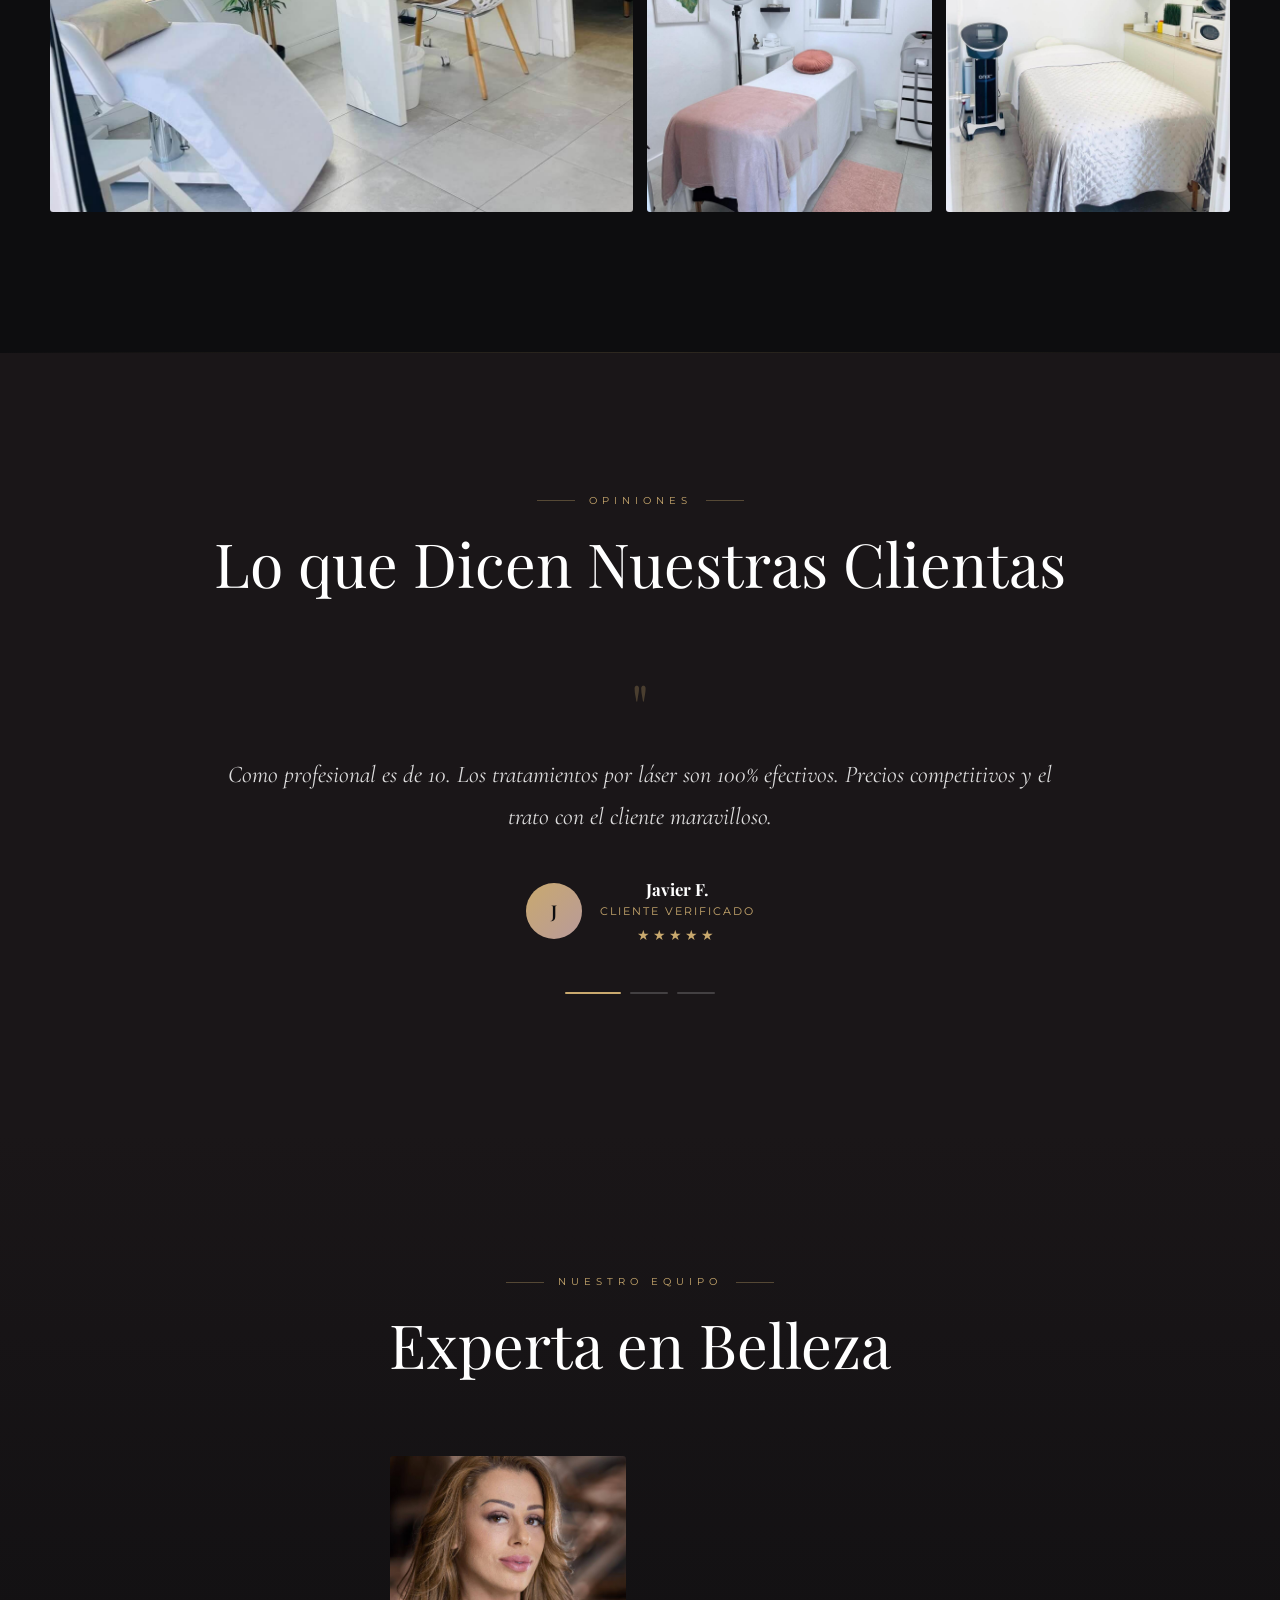
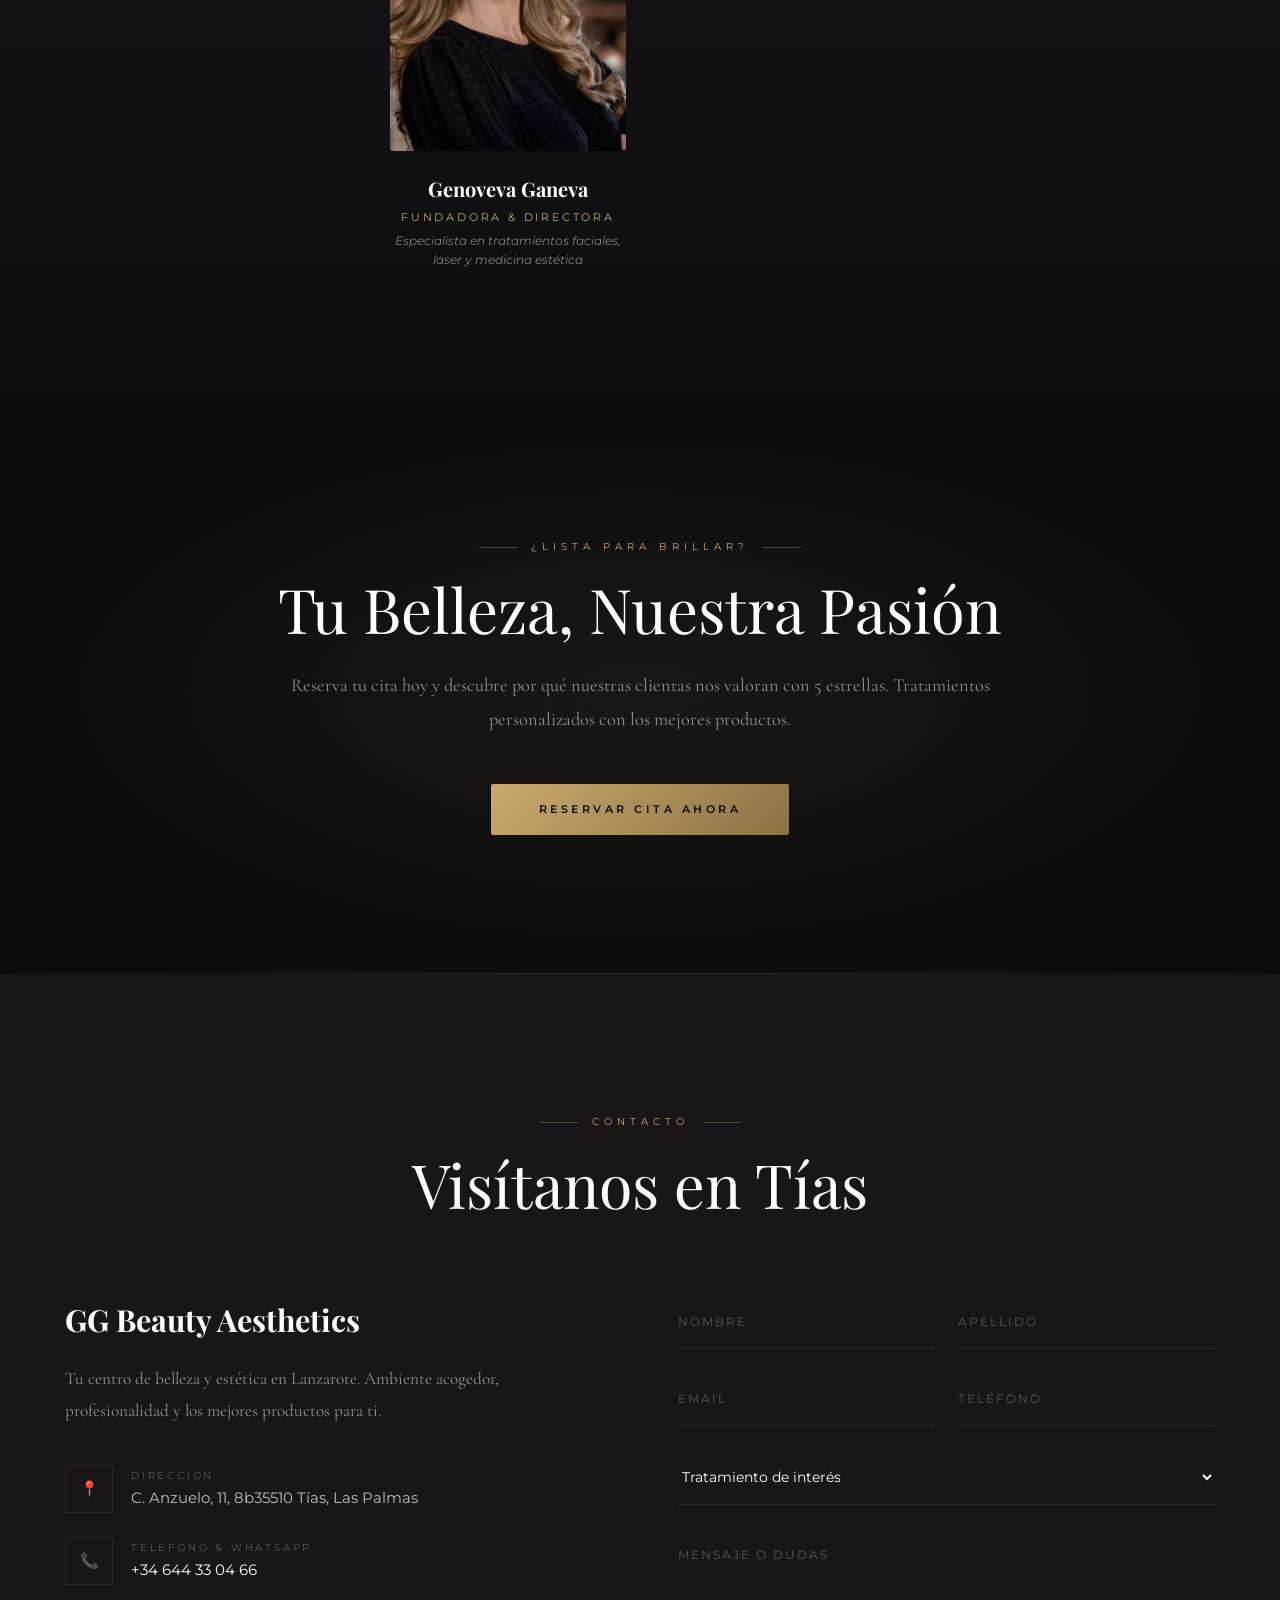
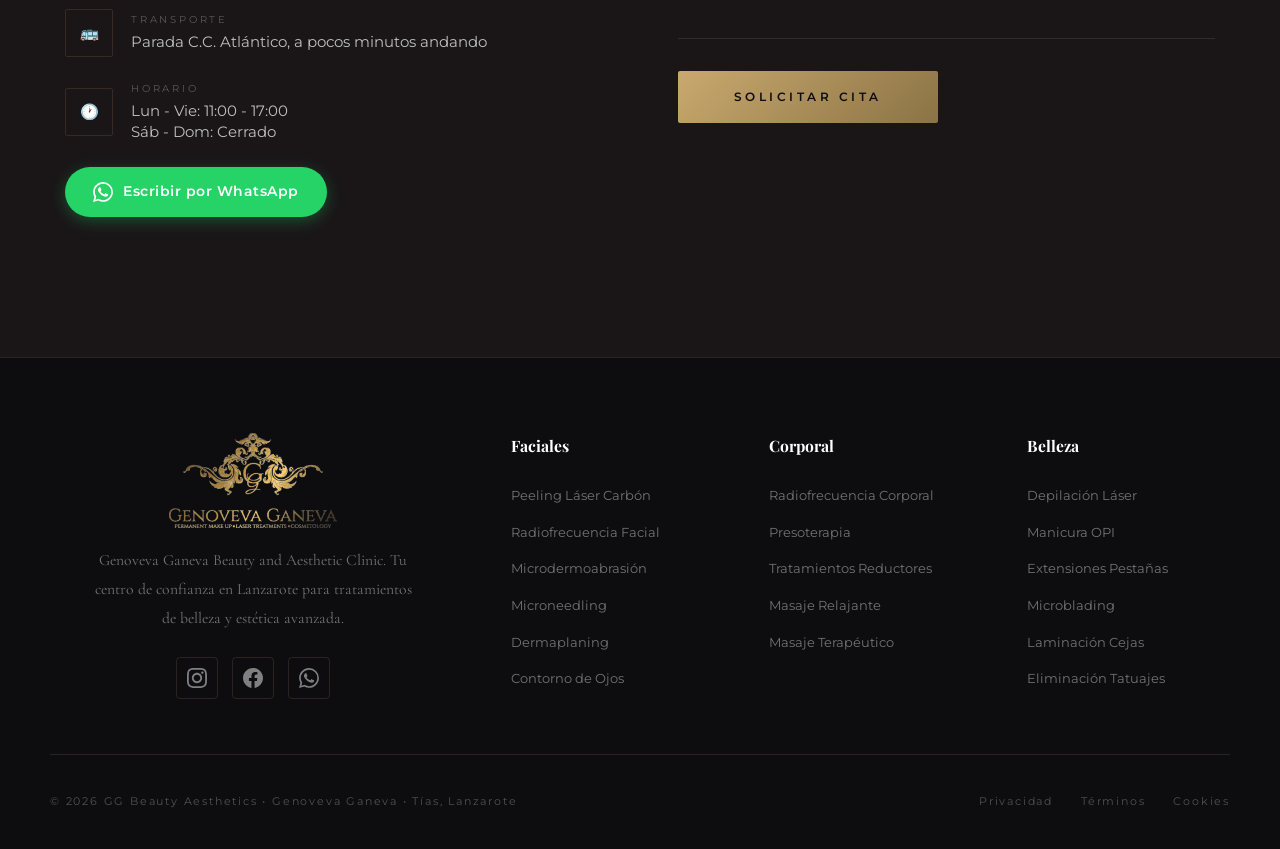
==== commit f70023b1: "Update index.html" ====
--- a/index.html
+++ b/index.html
@@ -13,21 +13,22 @@
     
     <!-- Open Graph / Social Preview -->
     <meta property="og:type" content="website">
-    <meta property="og:url" content="https://www.tudominio.com/">
+    <meta property="og:url" content="https://ggbeauty-lanzarote.vercel.app/">
     <meta property="og:title" content="GG Beauty Aesthetics — Genoveva Ganeva | Tías, Lanzarote">
     <meta property="og:description" content="Tu centro de confianza en Lanzarote para tratamientos de belleza y estética avanzada. Reserva tu cita hoy.">
-    <meta property="og:image" content="https://www.tudominio.com/assets/images/Logo.png">
+    <meta property="og:image" content="https://ggbeauty-lanzarote.vercel.app/assets/images/Logo.png">
     
     <!-- Favicon -->
     <link rel="icon" type="image/png" href="./assets/images/Logo.png">
     
-    <!-- Fonts & CSS -->
+    <!-- Fonts & CSS (Async Loading) -->
     <link rel="preconnect" href="https://fonts.googleapis.com">
     <link rel="preconnect" href="https://fonts.gstatic.com" crossorigin>
     <link href="https://fonts.googleapis.com/css2?family=Playfair+Display:ital,wght@0,400;0,700;1,400&family=Montserrat:wght@300;400;500;600&family=Cormorant+Garamond:ital,wght@0,300;0,600;1,300&display=swap" rel="stylesheet">
-    <!-- Cargar CSS de forma asíncrona (no bloqueante) -->
-<link rel="preload" href="css/style.css" as="style" onload="this.rel='stylesheet'">
-<noscript><link rel="stylesheet" href="css/style.css"></noscript>
+    
+    <!-- CSS asíncrono (no bloqueante) -->
+    <link rel="preload" href="css/style.css" as="style" onload="this.rel='stylesheet'">
+    <noscript><link rel="stylesheet" href="css/style.css"></noscript>
 
     <!-- Schema.org JSON-LD (SEO Local) -->
     <script type="application/ld+json">
@@ -35,9 +36,9 @@
       "@context": "https://schema.org",
       "@type": "BeautySalon",
       "name": "GG Beauty Aesthetics",
-      "image": "https://www.tudominio.com/assets/images/Logo.png",
-      "@id": "https://www.tudominio.com",
-      "url": "https://www.tudominio.com",
+      "image": "https://ggbeauty-lanzarote.vercel.app/assets/images/Logo.png",
+      "@id": "https://ggbeauty-lanzarote.vercel.app",
+      "url": "https://ggbeauty-lanzarote.vercel.app",
       "telephone": "+34644330466",
       "priceRange": "€€",
       "address": {
@@ -130,14 +131,12 @@
     <section class="hero" id="inicio">
         <div class="hero-bg">
             <picture>
-                <!-- WebM (Mejor compresión, carga primero si es compatible) -->
+                <!-- WebM (Mejor compresión) -->
                 <source media="(min-width: 769px)" srcset="video.webm" type="video/webm">
                 <source media="(max-width: 768px)" srcset="video-movil.webm" type="video/webm">
-                
-                <!-- MP4 (Fallback universal) -->
+                <!-- MP4 Fallback -->
                 <source media="(min-width: 769px)" srcset="video.mp4" type="video/mp4">
                 <source media="(max-width: 768px)" srcset="video-movil.mp4" type="video/mp4">
-                
                 <video class="hero-video" autoplay muted loop playsinline preload="auto">
                     <source src="video.mp4" type="video/mp4">
                 </video>
@@ -368,17 +367,48 @@
                     <span data-i18n="whatsapp.button">Escribir por WhatsApp</span>
                 </a>
             </div>
-            <form class="contact-form reveal-right" onsubmit="handleSubmit(event)">
+            
+            <!-- FORMULARIO CON WEB3FORMS -->
+            <form 
+                action="https://api.web3forms.com/submit" 
+                method="POST" 
+                class="contact-form reveal-right"
+            >
+                <!-- Access Key de Web3Forms -->
+                <input type="hidden" name="access_key" value="b9729853-d85e-4d65-8073-279b020d98f7">
+                
+                <!-- Configuración del email -->
+                <input type="hidden" name="subject" value="📩 Nueva solicitud de cita - GG Beauty Aesthetics">
+                <input type="hidden" name="from_name" value="Web GG Beauty">
+                <input type="hidden" name="redirect" value="https://ggbeauty-lanzarote.vercel.app/#contacto">
+                
+                <!-- Honeypot anti-spam (oculto, no borrar) -->
+                <input type="checkbox" name="botcheck" class="hidden" style="display: none;">
+
                 <div class="form-row">
-                    <div class="form-group"><input type="text" placeholder=" " required><label data-i18n="form.name">Nombre</label></div>
-                    <div class="form-group"><input type="text" placeholder=" " required><label data-i18n="form.surname">Apellido</label></div>
-                </div>
+                    <div class="form-group">
+                        <input type="text" name="nombre" placeholder=" " required>
+                        <label data-i18n="form.name">Nombre</label>
+                    </div>
+                    <div class="form-group">
+                        <input type="text" name="apellido" placeholder=" " required>
+                        <label data-i18n="form.surname">Apellido</label>
+                    </div>
+                </div>
+                
                 <div class="form-row">
-                    <div class="form-group"><input type="email" placeholder=" " required><label>Email</label></div>
-                    <div class="form-group"><input type="tel" placeholder=" "><label data-i18n="form.phone">Teléfono</label></div>
-                </div>
+                    <div class="form-group">
+                        <input type="email" name="email" placeholder=" " required>
+                        <label>Email</label>
+                    </div>
+                    <div class="form-group">
+                        <input type="tel" name="telefono" placeholder=" ">
+                        <label data-i18n="form.phone">Teléfono</label>
+                    </div>
+                </div>
+                
                 <div class="form-group">
-                    <select required>
+                    <select name="tratamiento" required>
                         <option value="" disabled selected data-i18n="form.select">Tratamiento de interés</option>
                         <option>Tratamiento Facial</option>
                         <option>Depilación Láser</option>
@@ -393,7 +423,12 @@
                         <option>Otro tratamiento</option>
                     </select>
                 </div>
-                <div class="form-group"><textarea placeholder=" "></textarea><label data-i18n="form.message">Mensaje o dudas</label></div>
+                
+                <div class="form-group">
+                    <textarea name="mensaje" placeholder=" "></textarea>
+                    <label data-i18n="form.message">Mensaje o dudas</label>
+                </div>
+                
                 <button type="submit" class="form-submit magnetic" data-i18n="form.submit">Solicitar Cita</button>
             </form>
         </div>
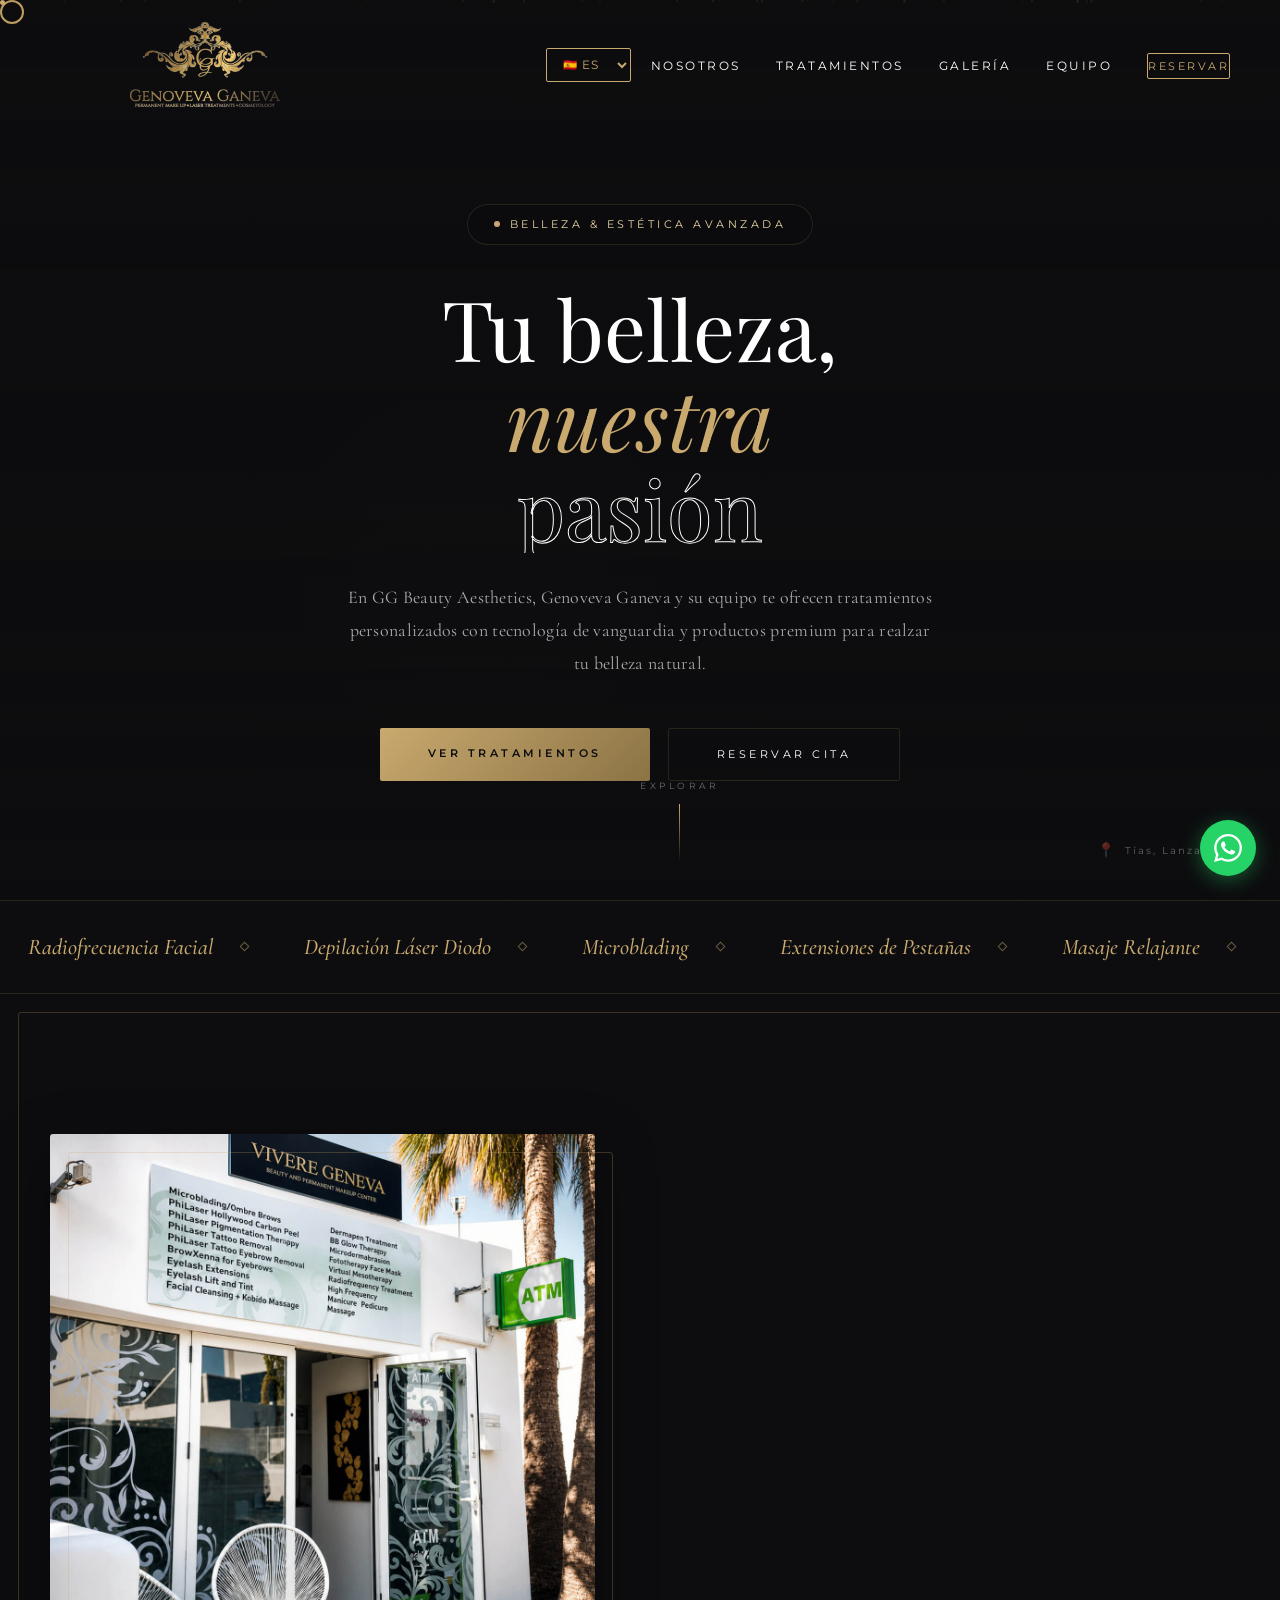
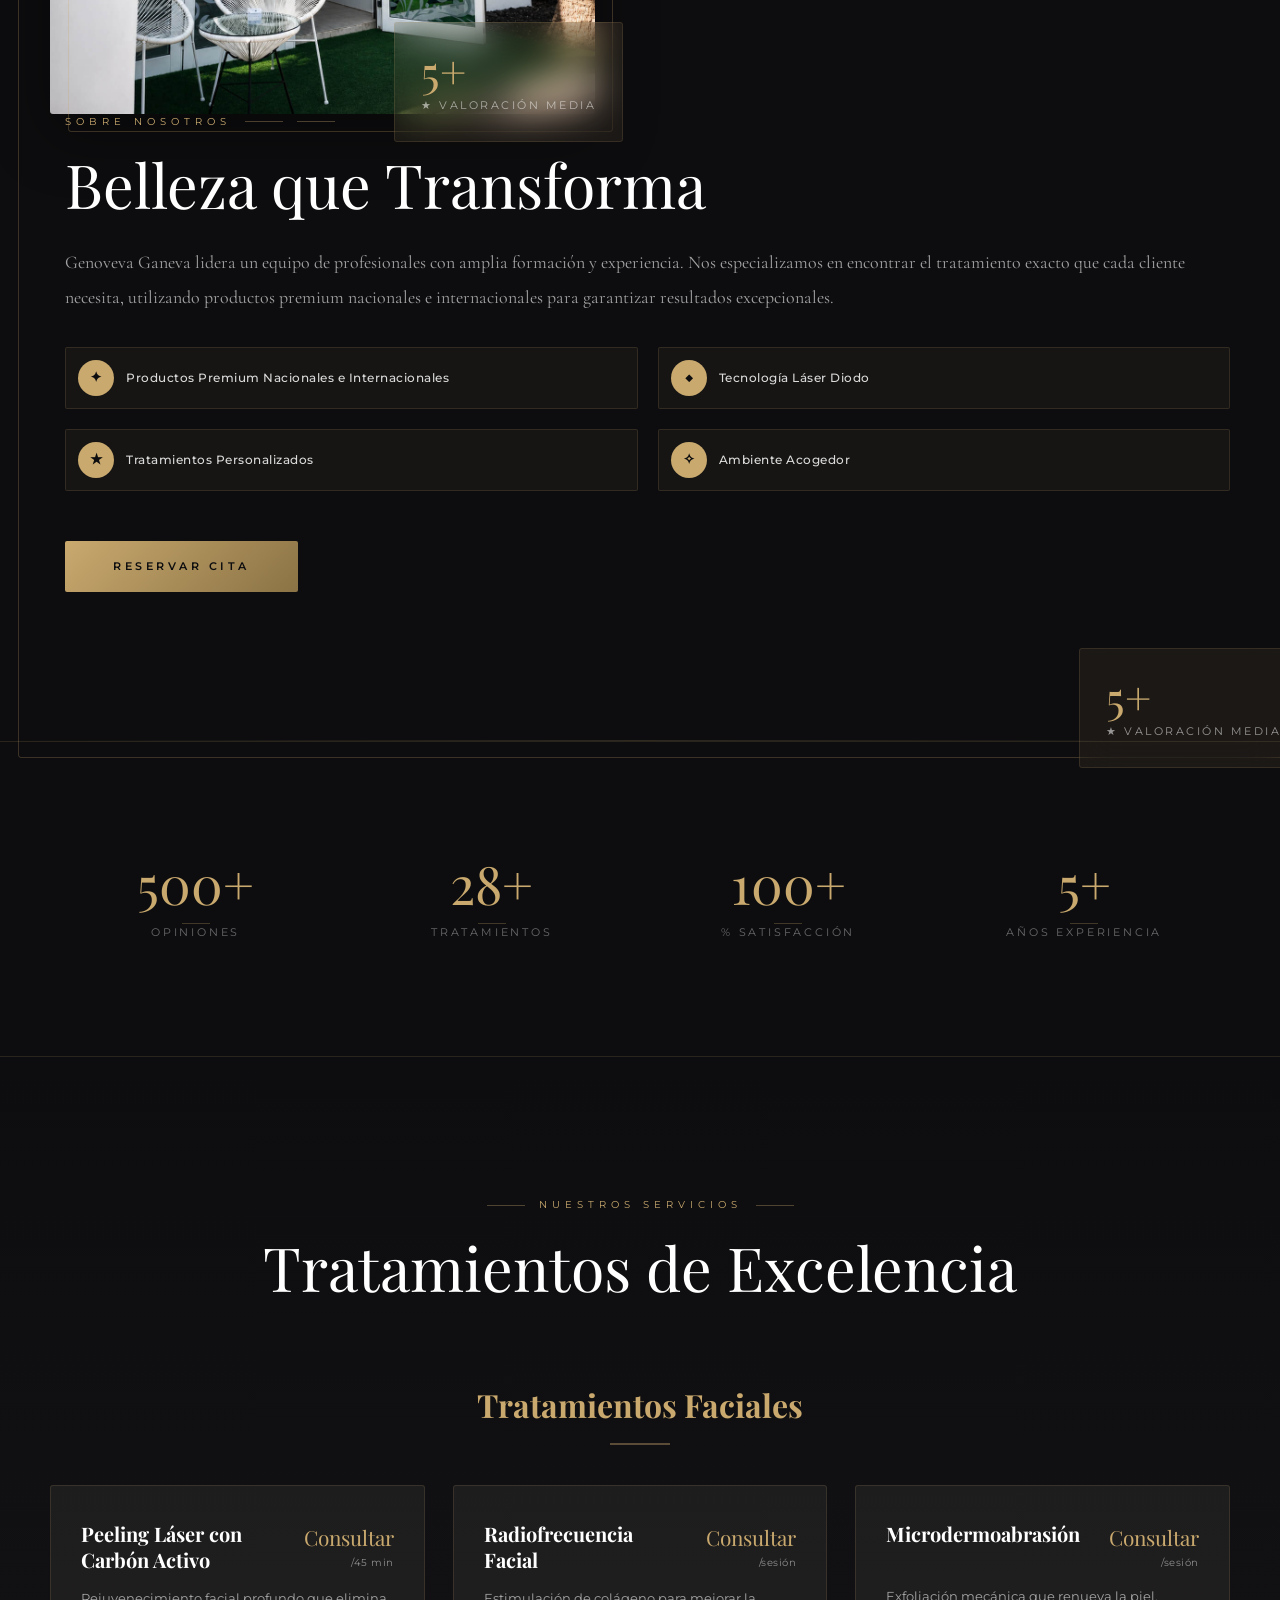
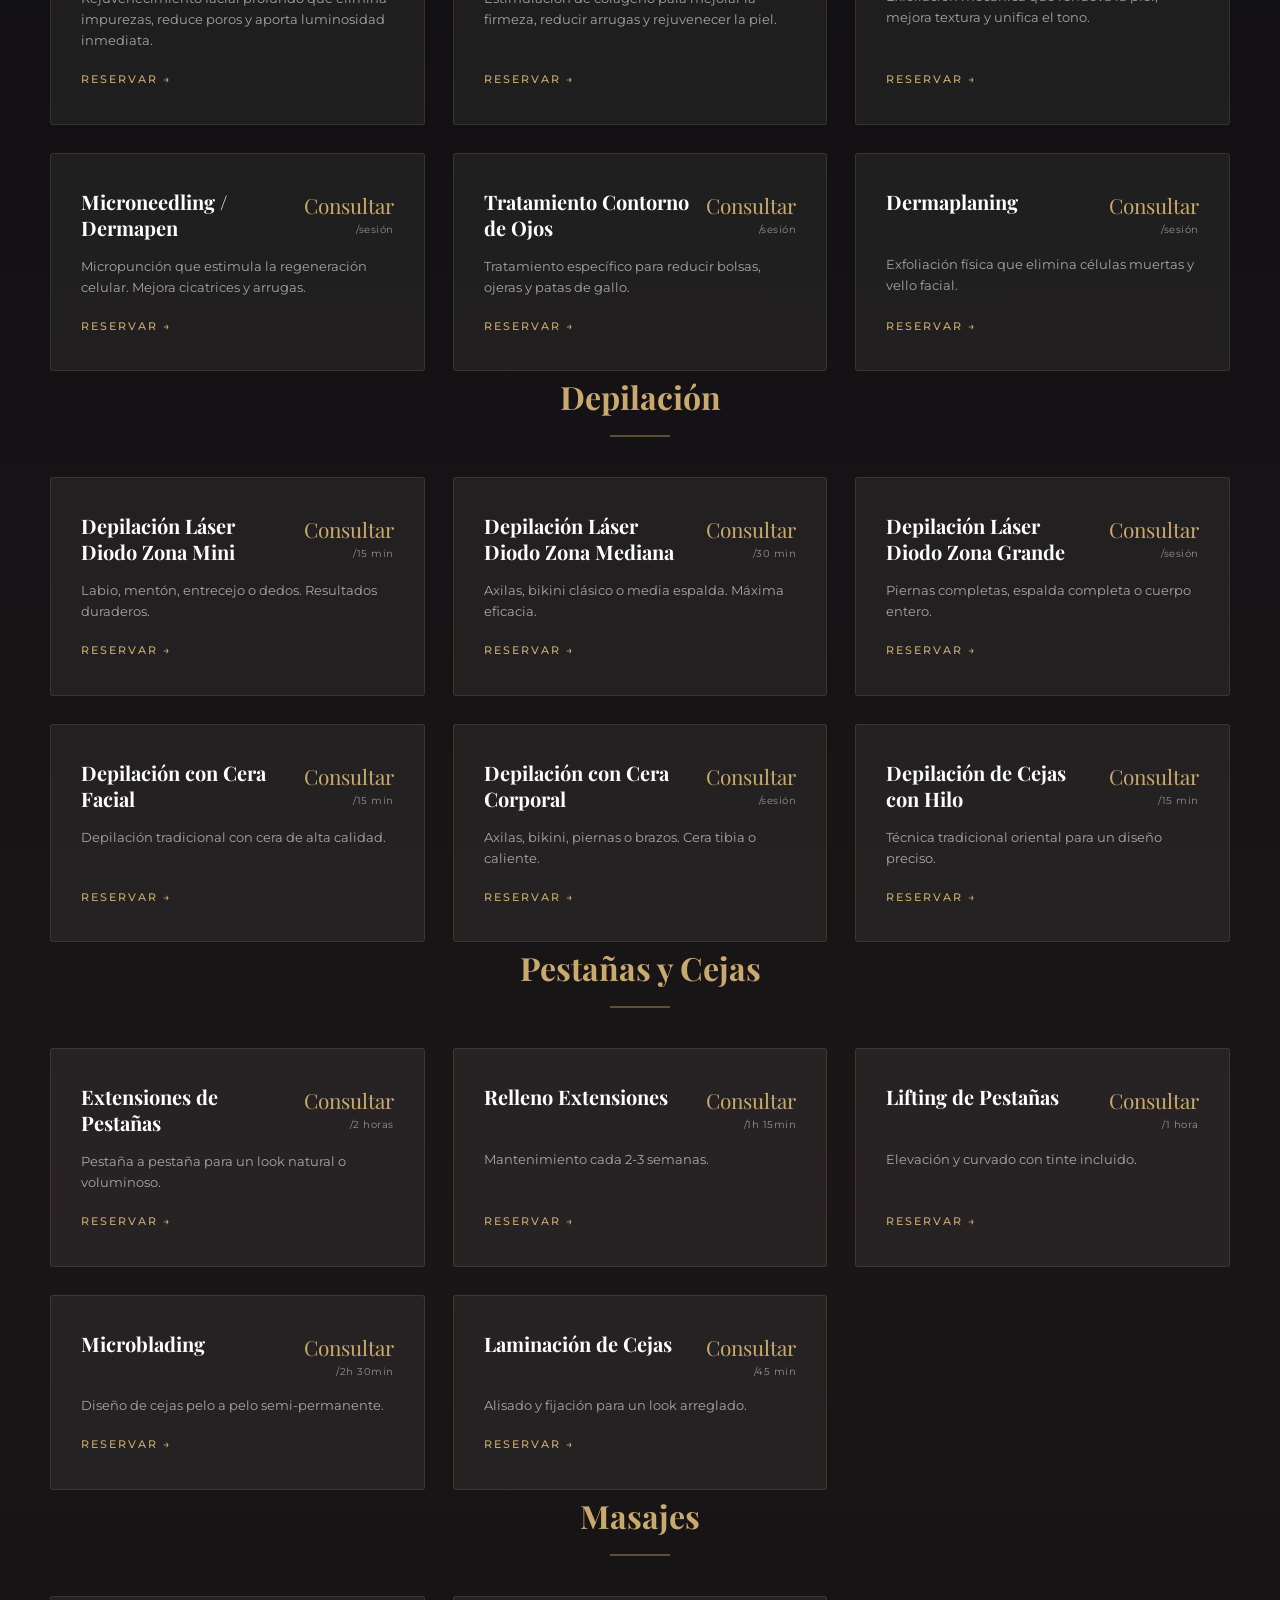
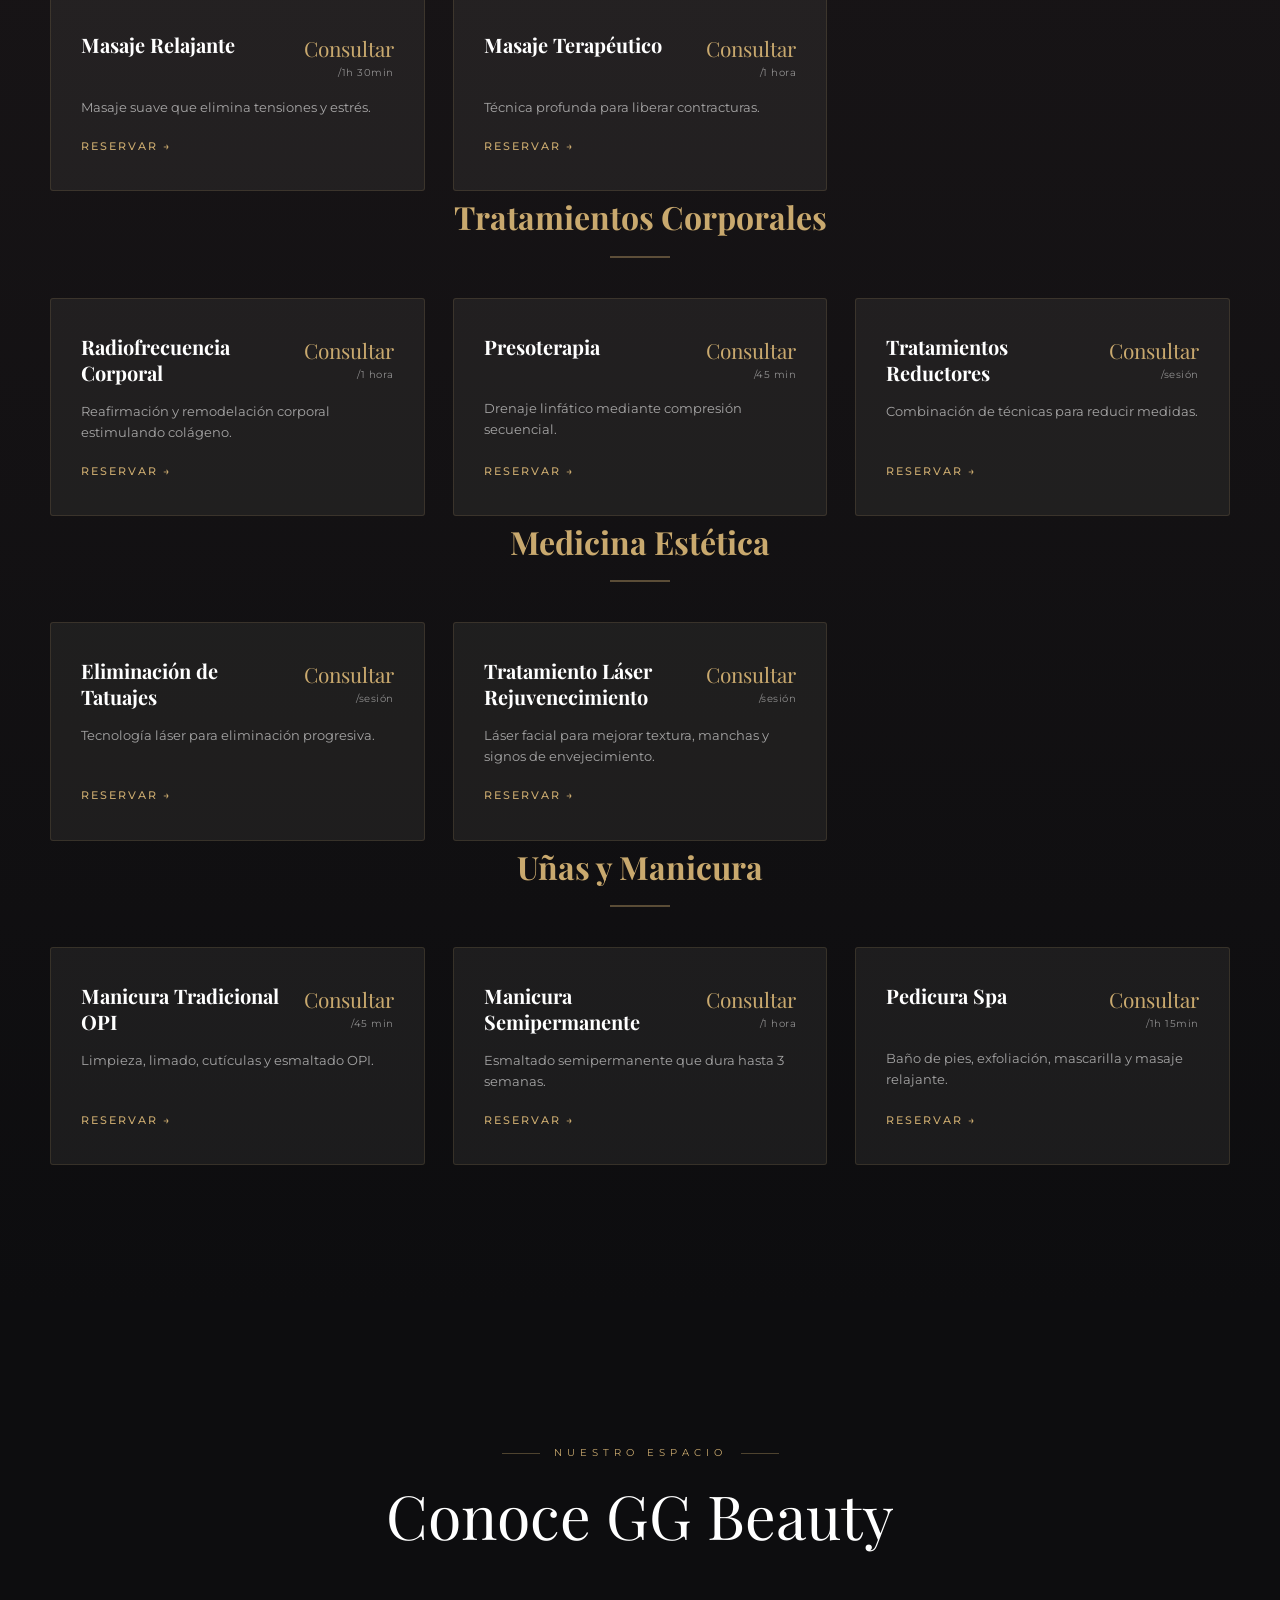
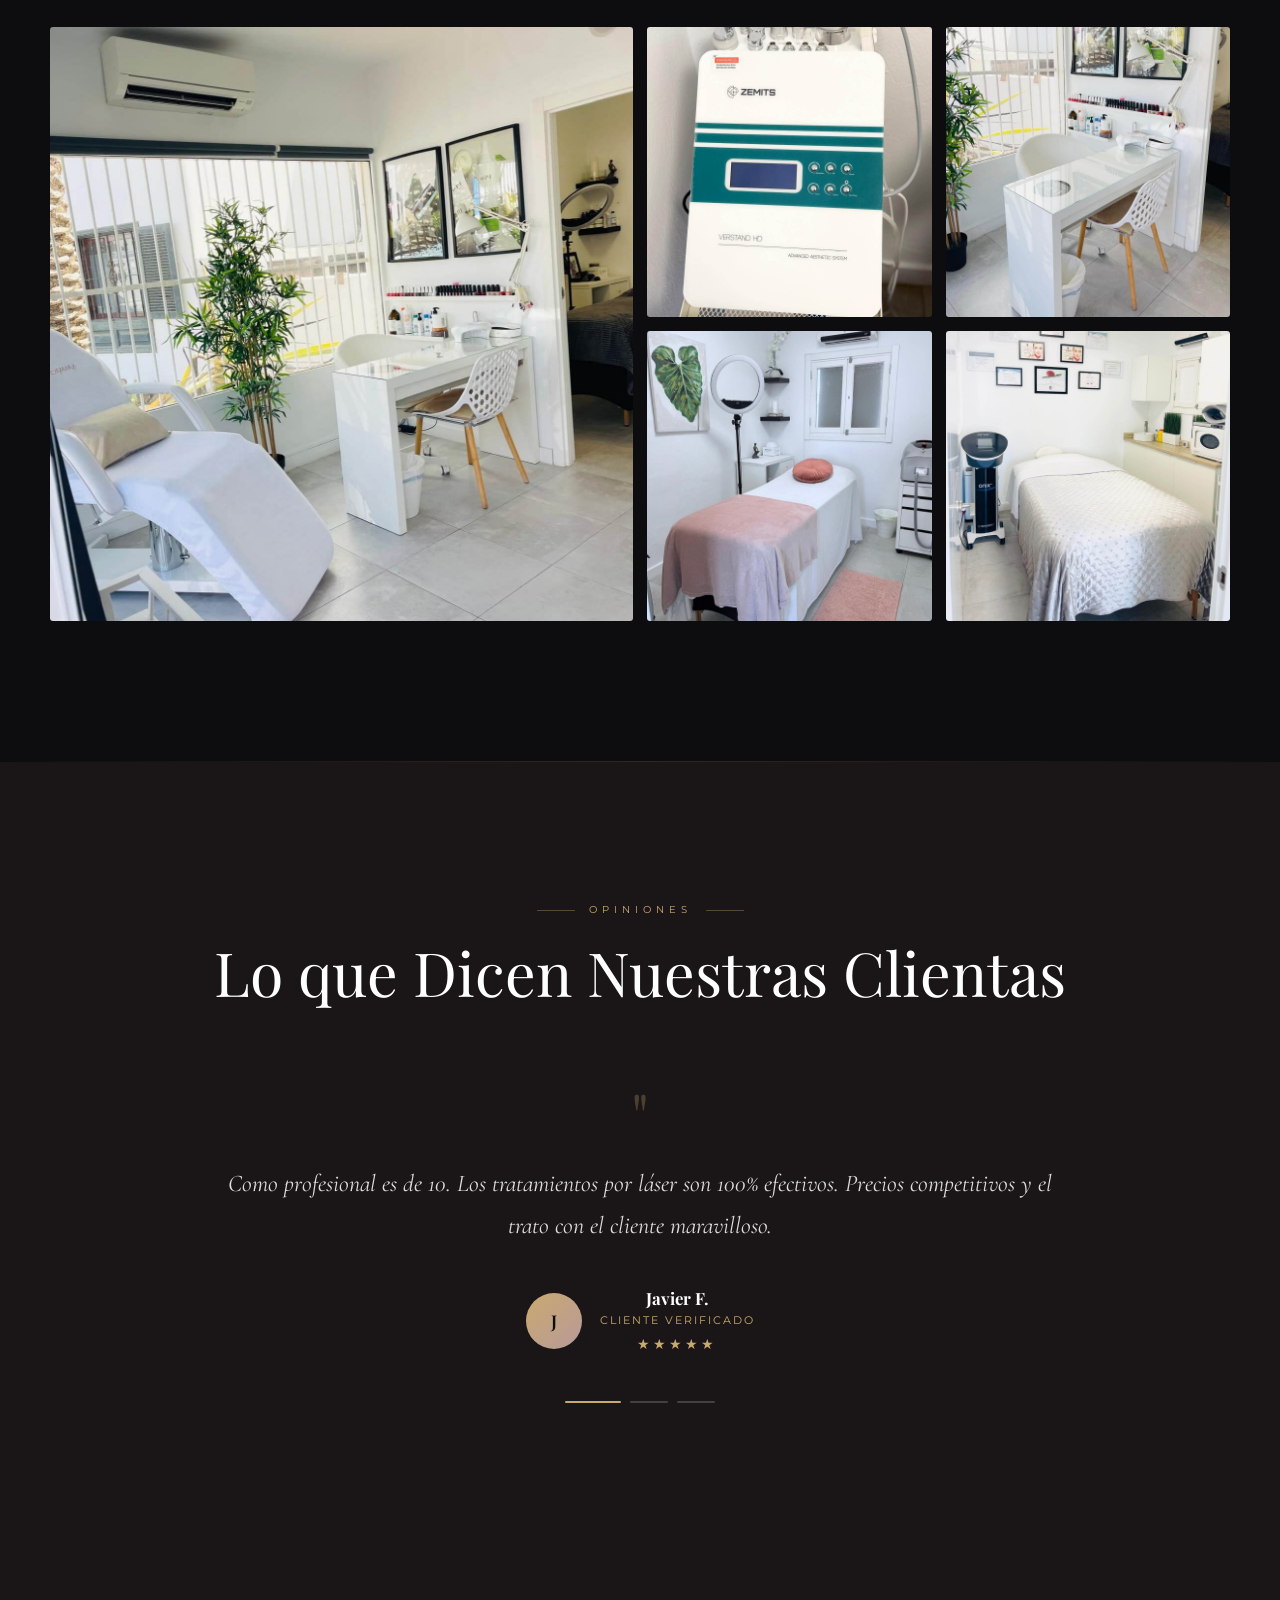
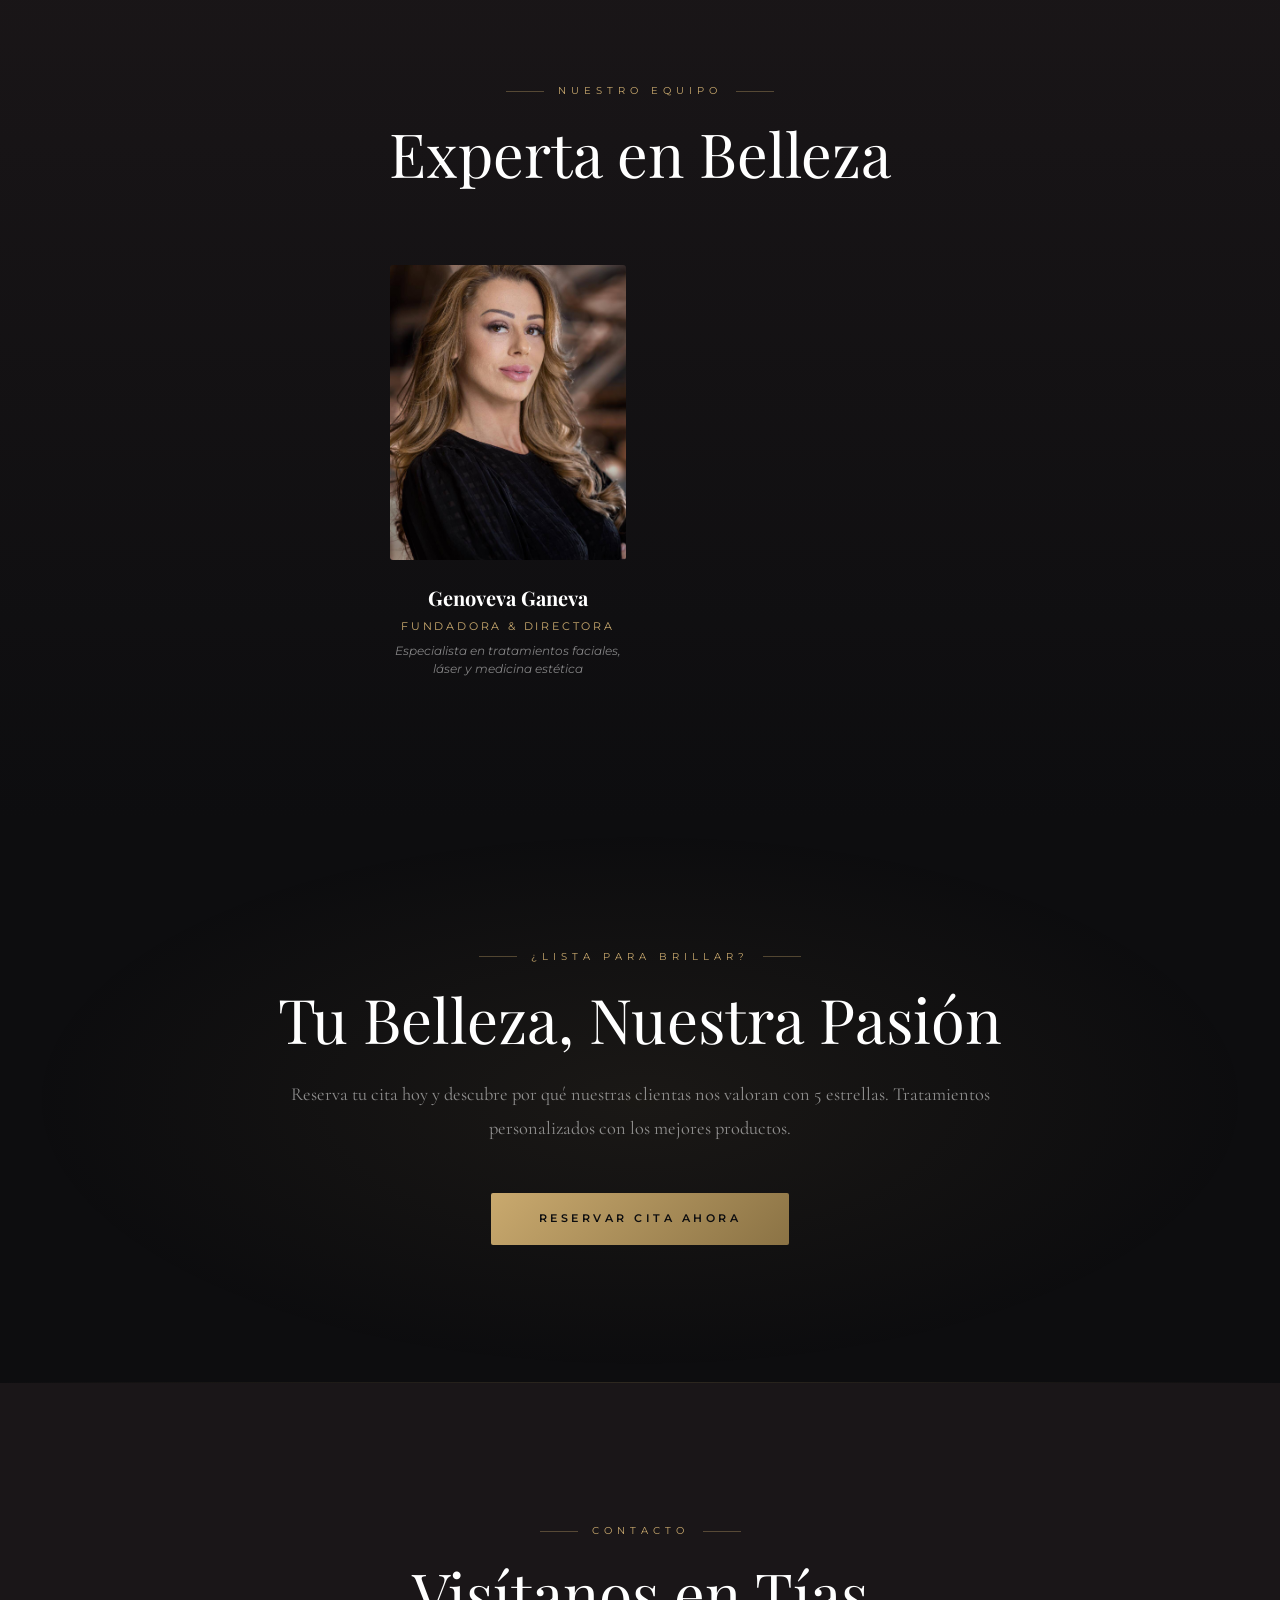
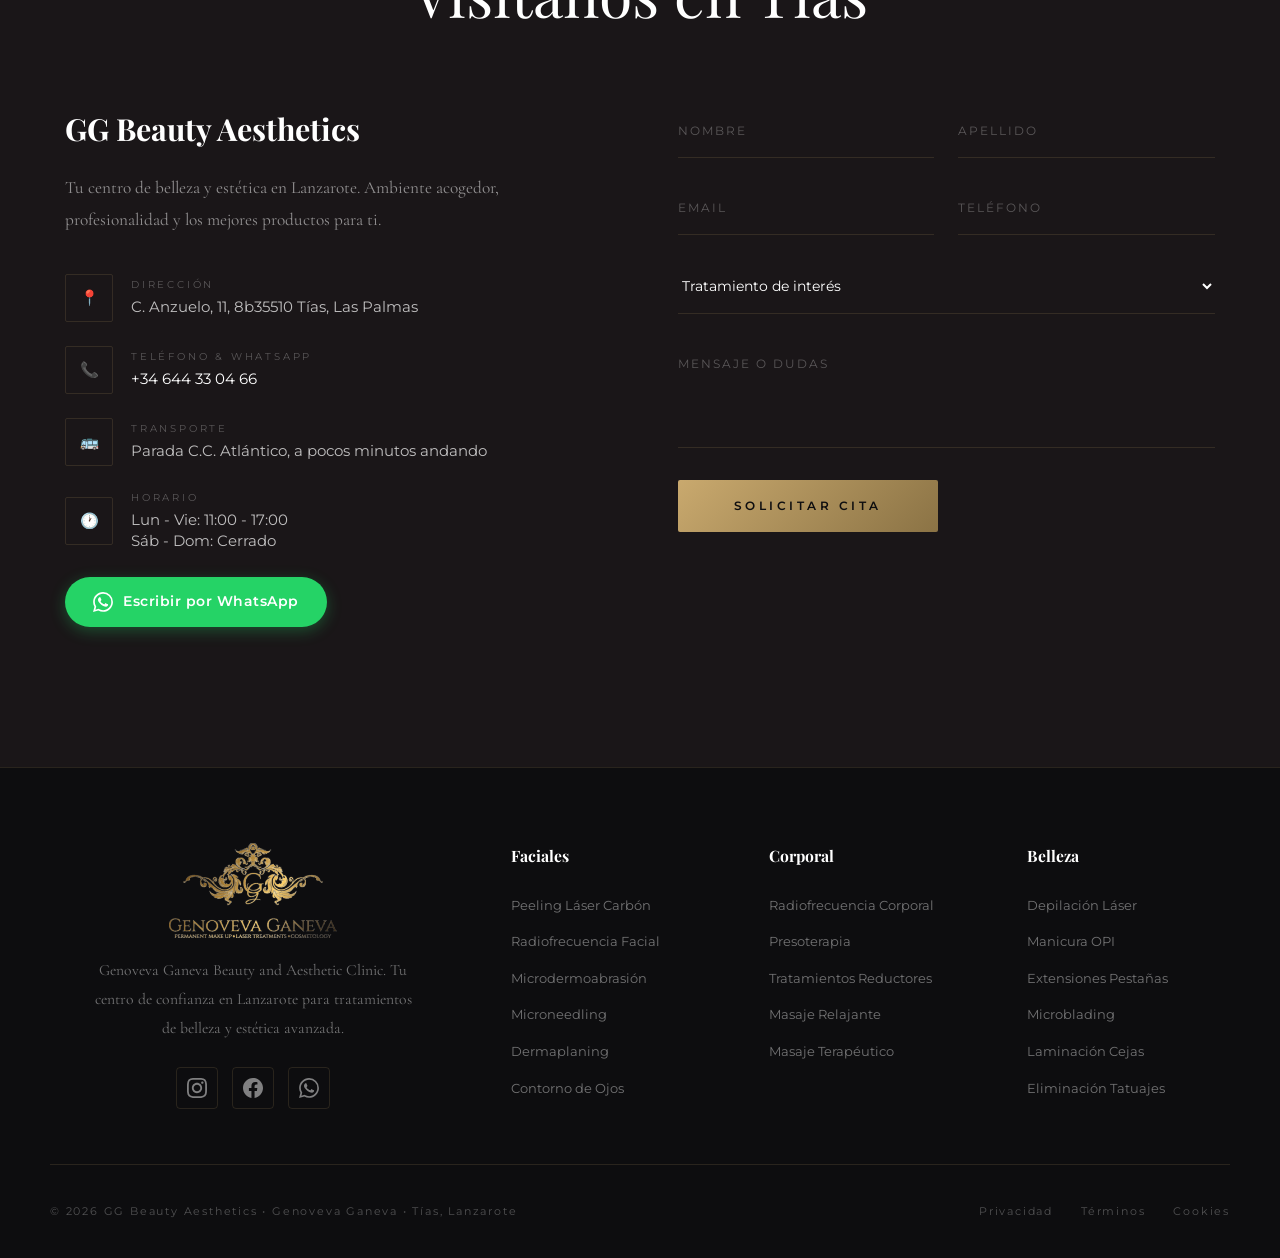
==== commit 0ecfbb48: "Update index.html" ====
--- a/index.html
+++ b/index.html
@@ -197,17 +197,21 @@
     <section class="about" id="nosotros">
         <div class="about-grid">
             <div class="about-image-wrapper reveal-left">
-                <img 
-                    src="./assets/images/about-us.jpg" 
-                    srcset="./assets/images/about-us.jpg 665w, ./assets/images/about-us@2x.jpg 1330w" 
-                    sizes="(max-width: 768px) 100vw, 665px"
-                    alt="Centro GG Beauty" 
-                    class="about-image" 
-                    loading="lazy" 
-                    decoding="async"
-                    width="665" 
-                    height="665"
-                >
+    <img 
+        src="./assets/images/about-us.jpg" 
+        alt="Centro GG Beauty" 
+        class="about-image" 
+        loading="lazy" 
+        decoding="async"
+        width="665" 
+        height="665"
+    >
+    <div class="about-image-frame"></div>
+    <div class="about-floating-card">
+        <div class="number" data-count="5">0</div>
+        <div class="label" data-i18n="about.rating">★ Valoración Media</div>
+    </div>
+</div>
                 <div class="about-image-frame"></div>
                 <div class="about-floating-card">
                     <div class="number" data-count="5">0</div>
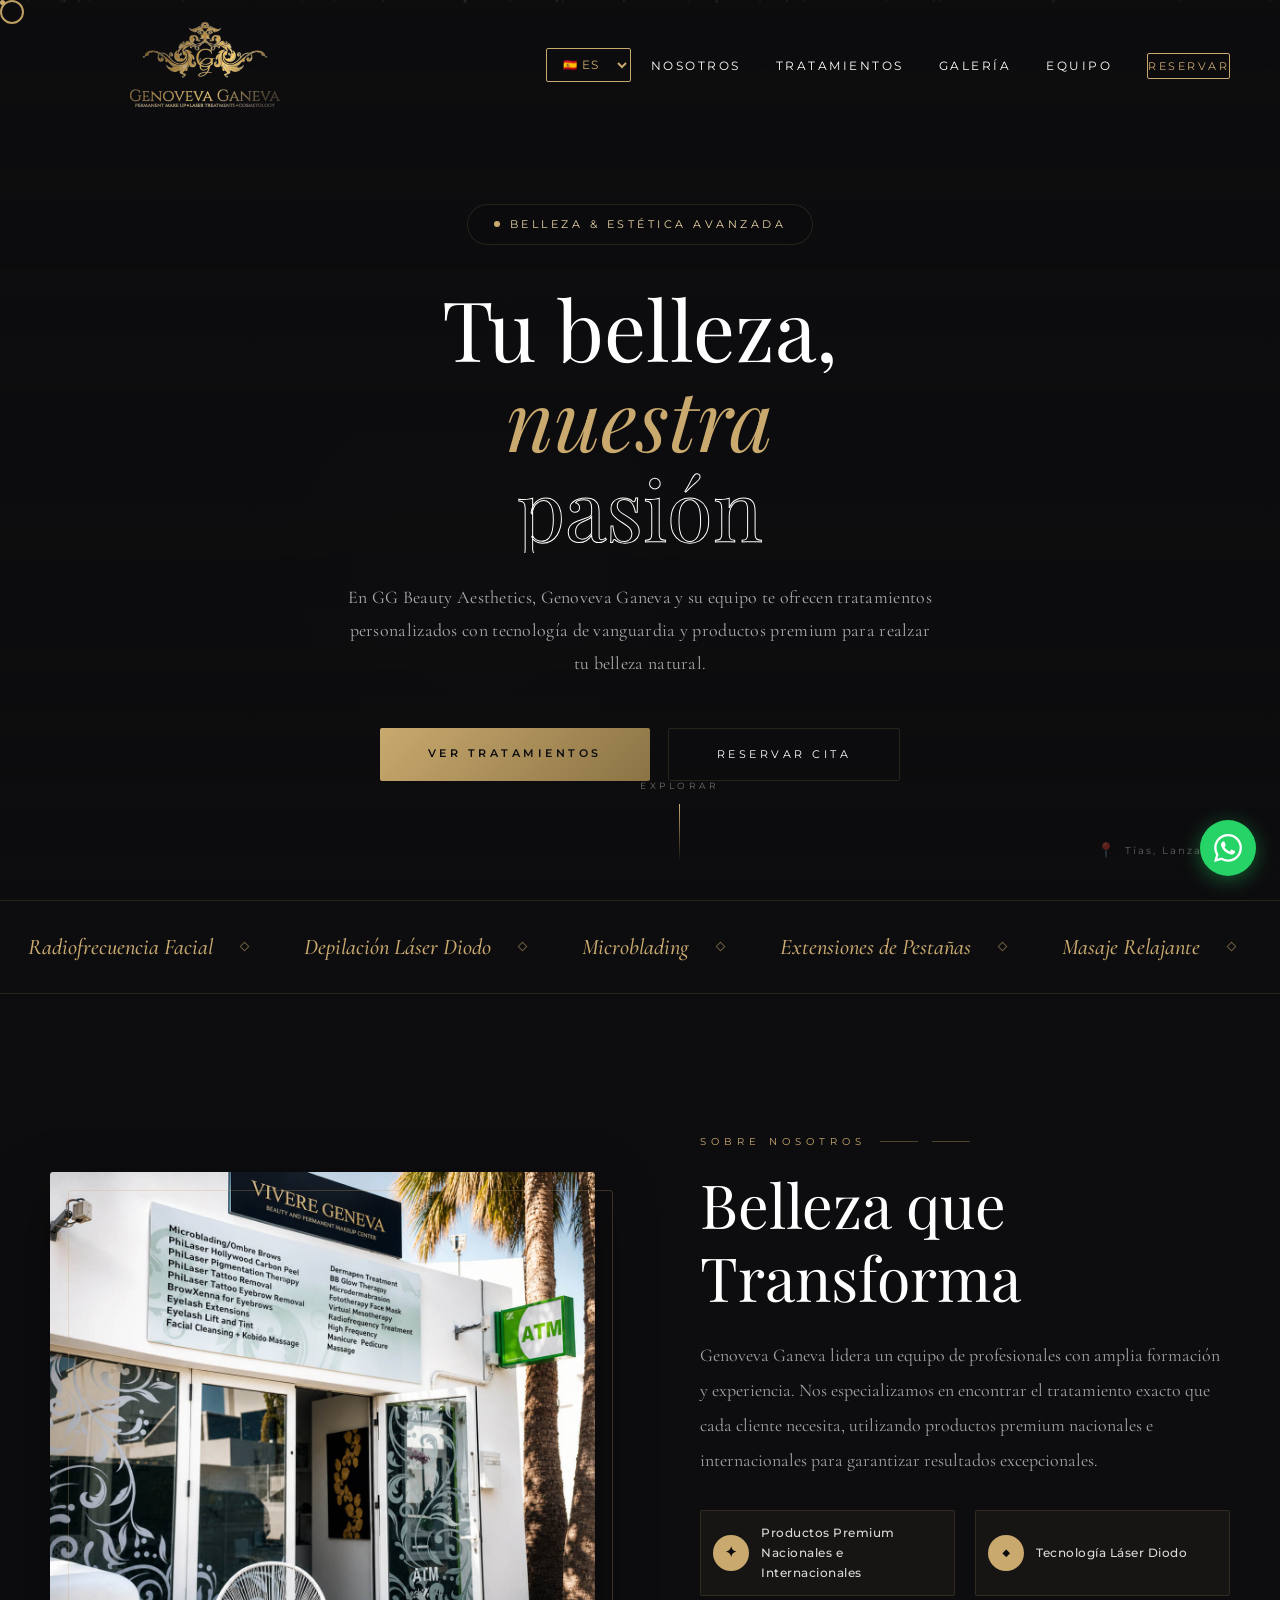
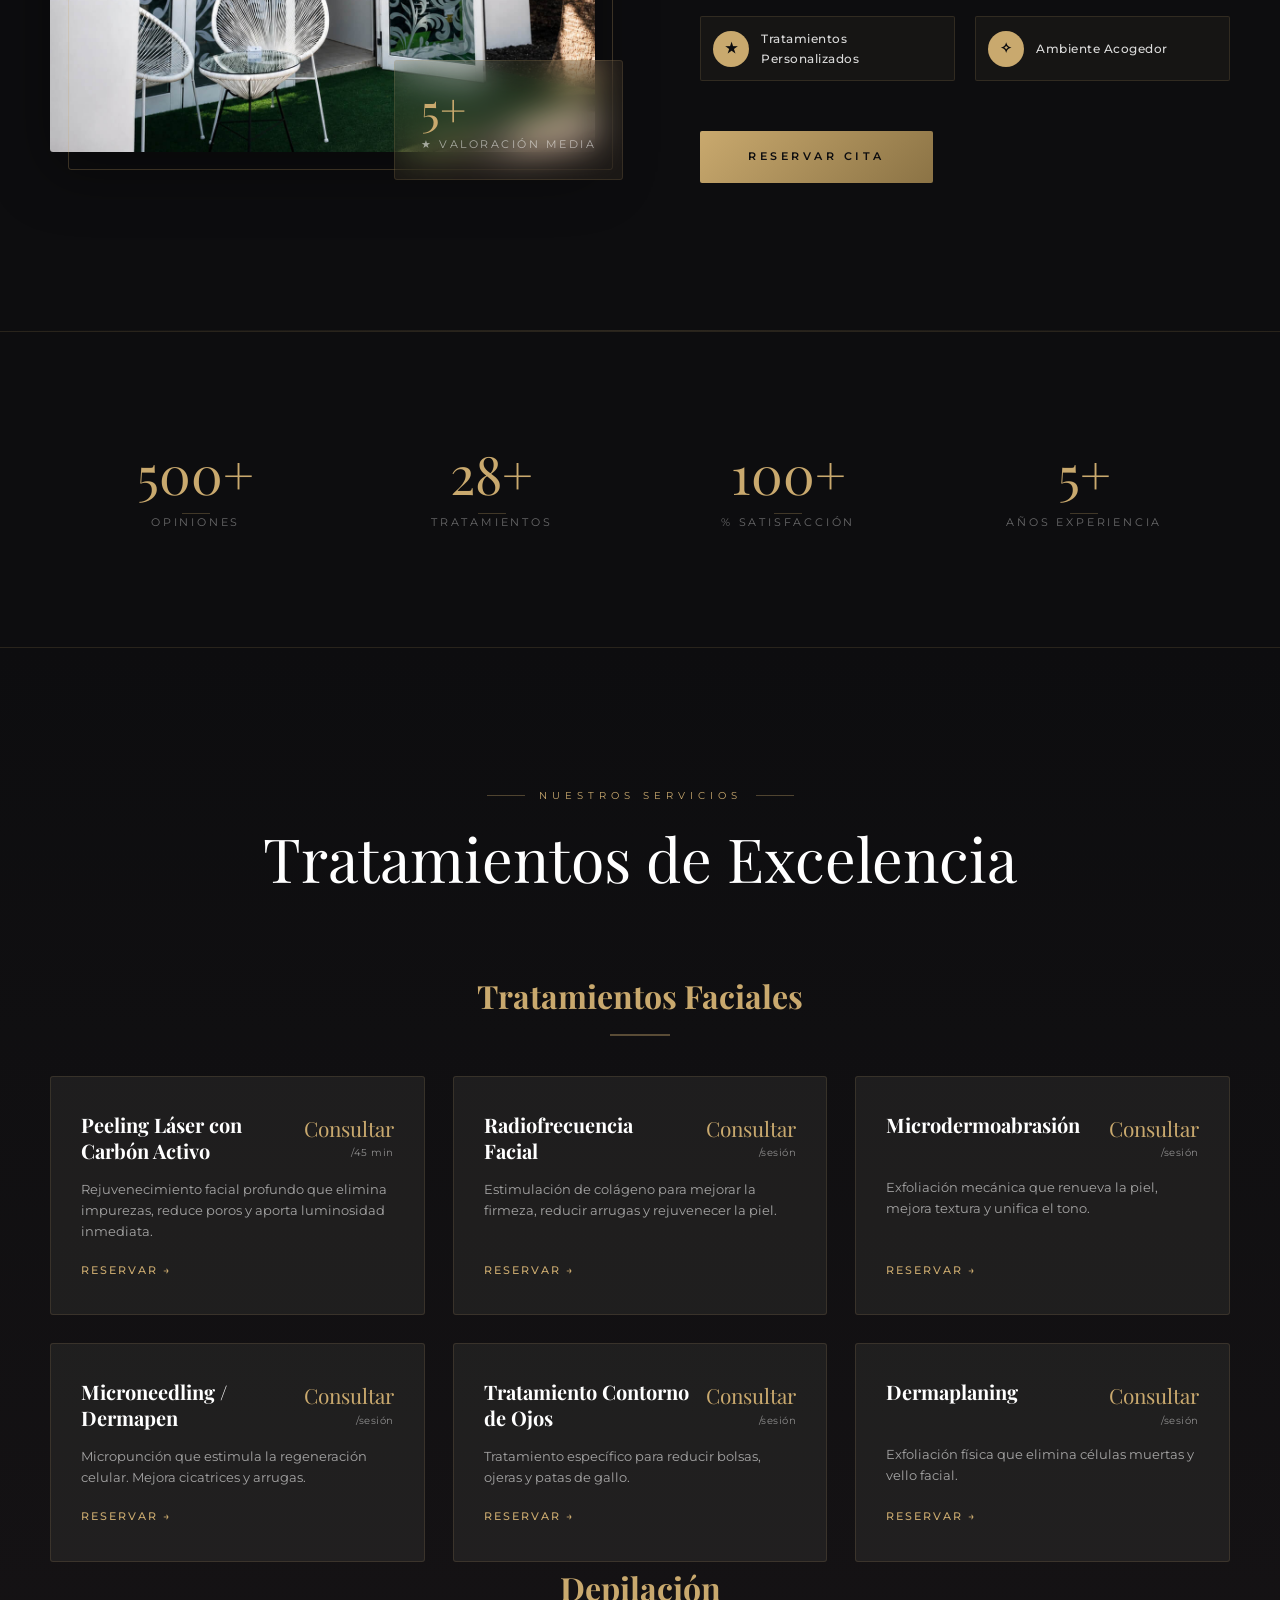
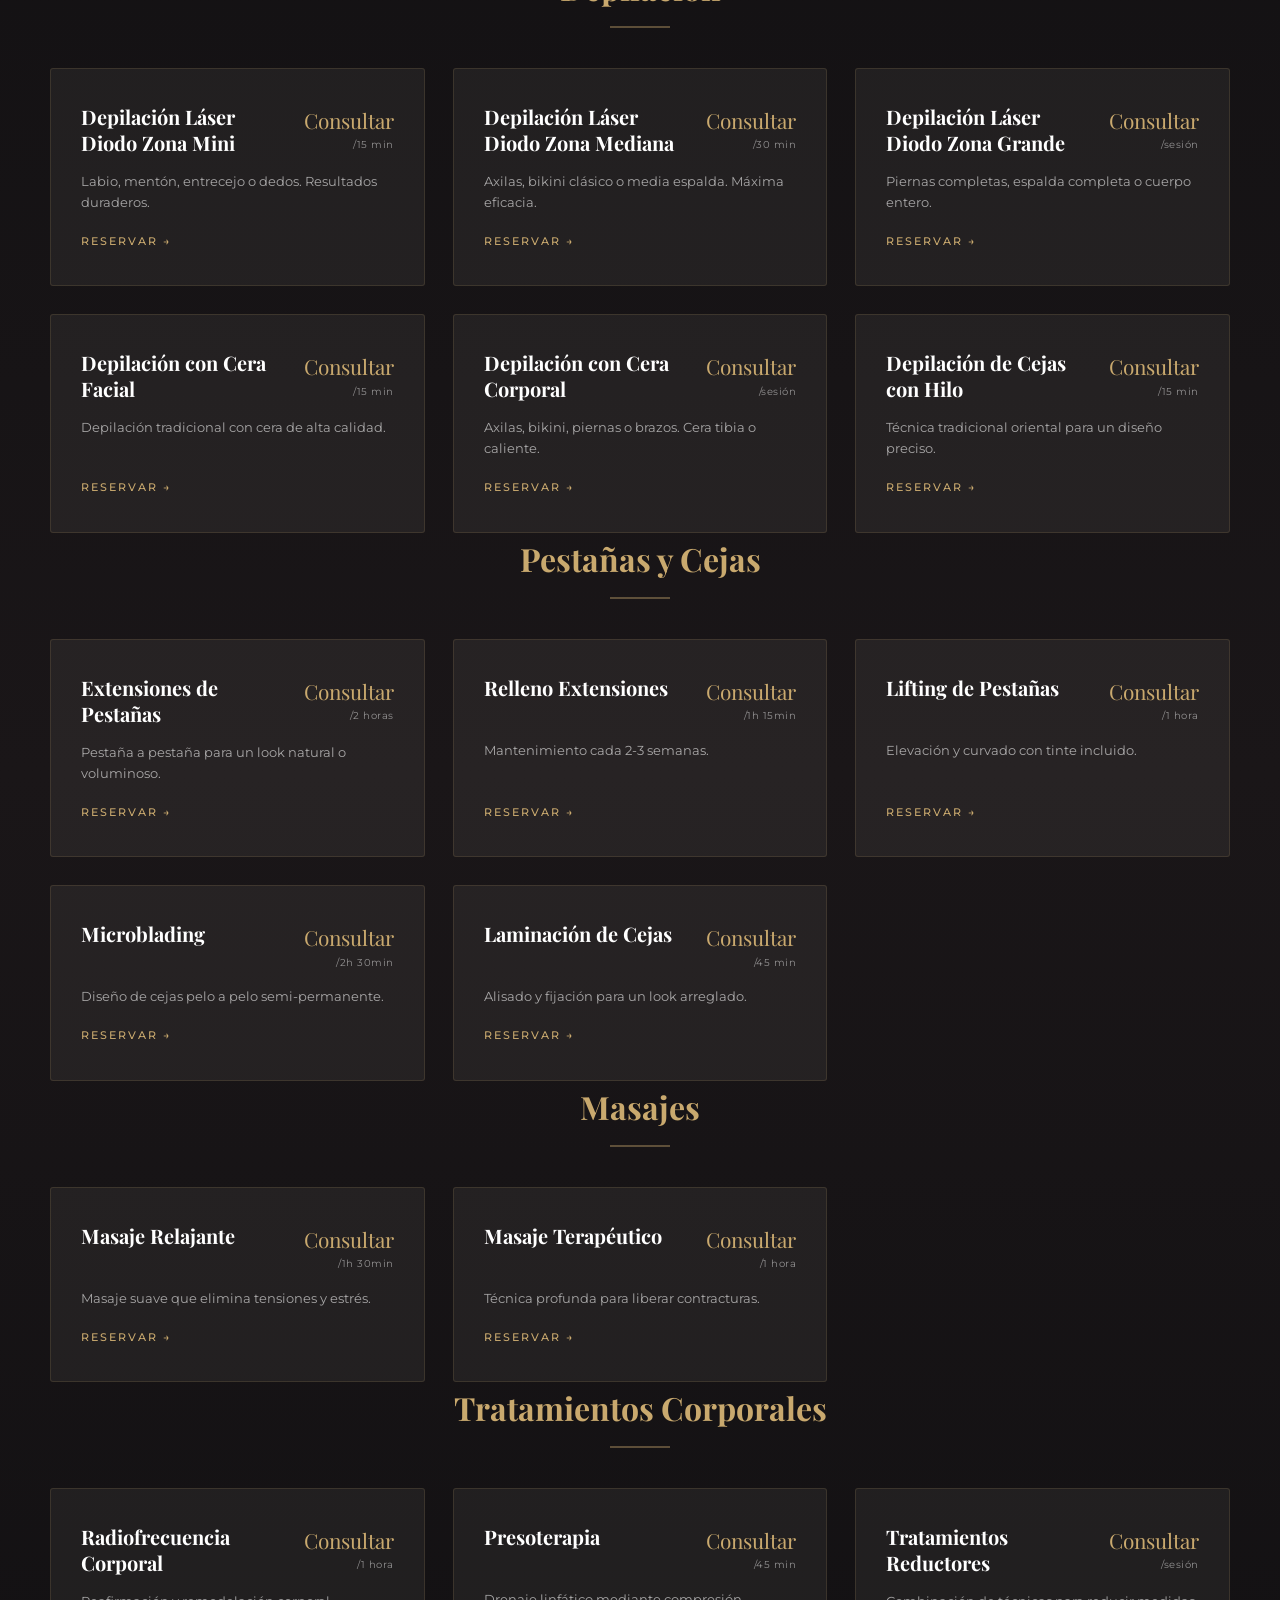
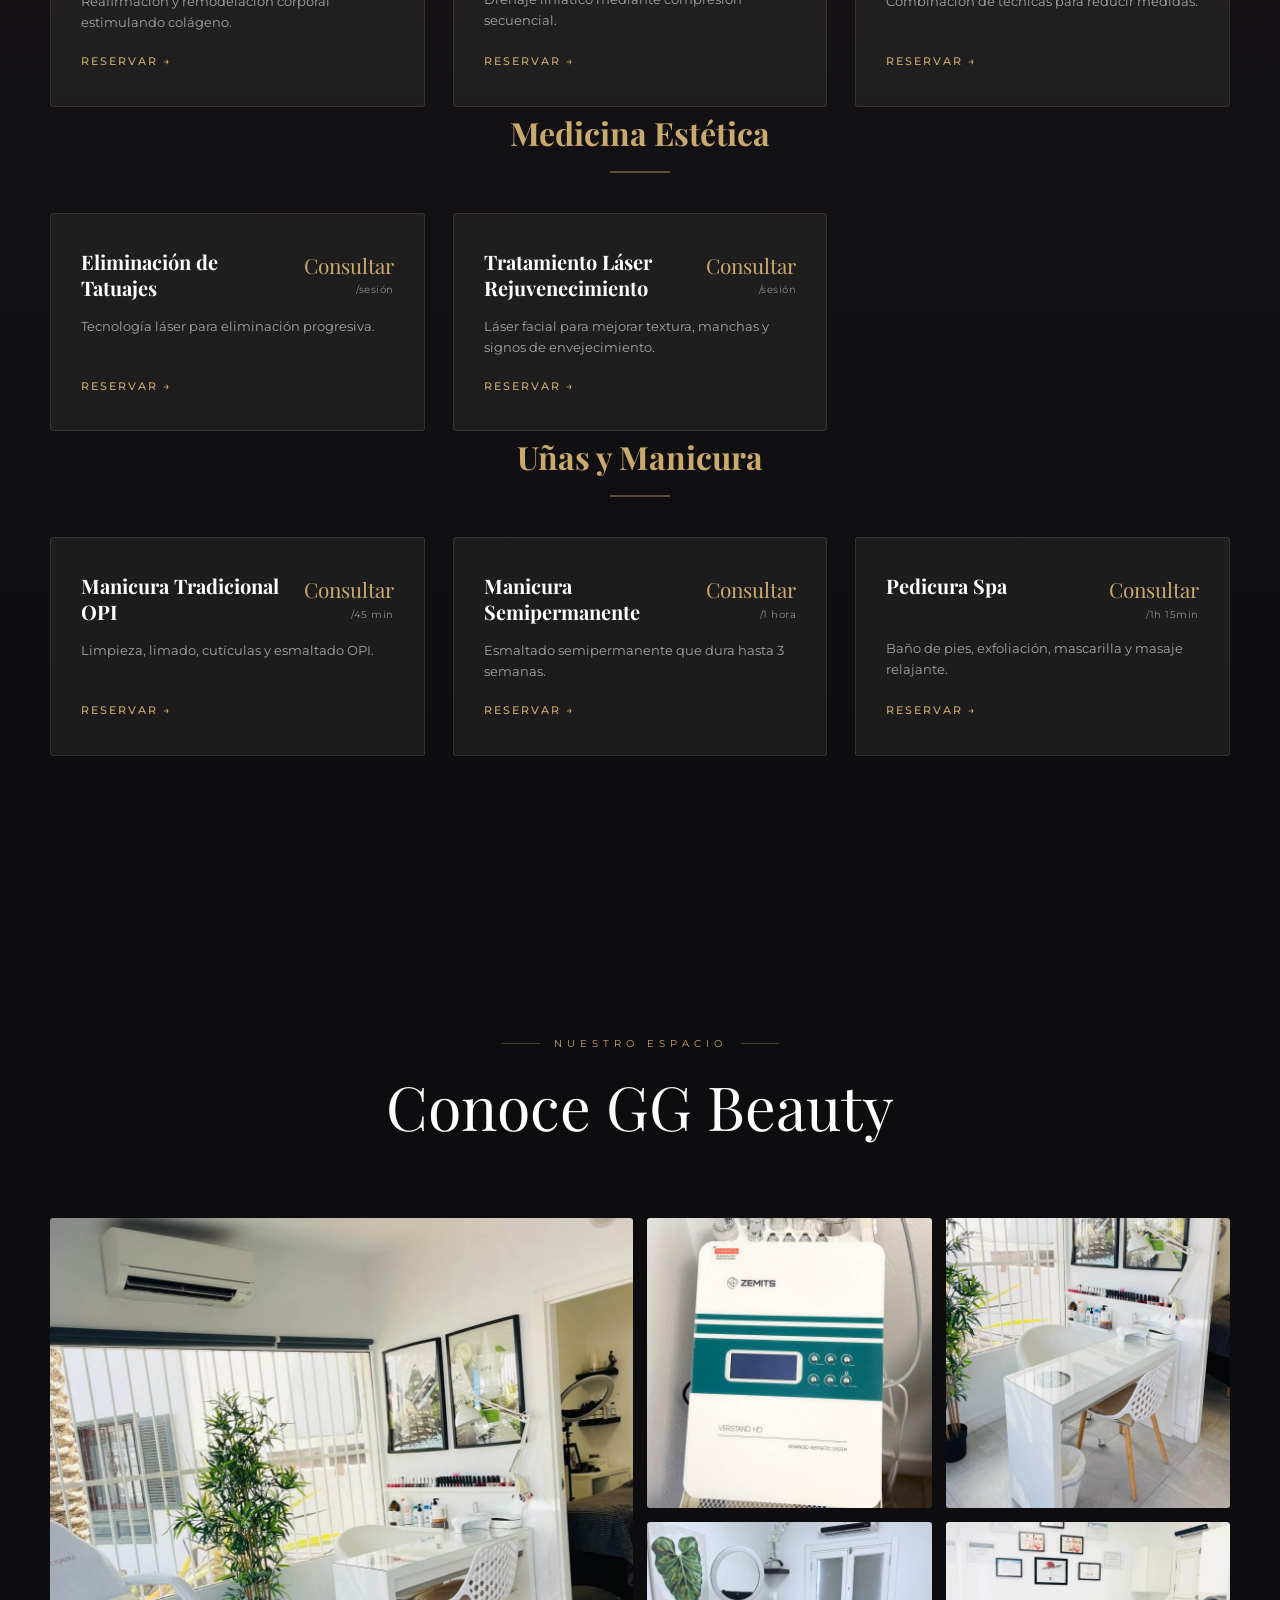
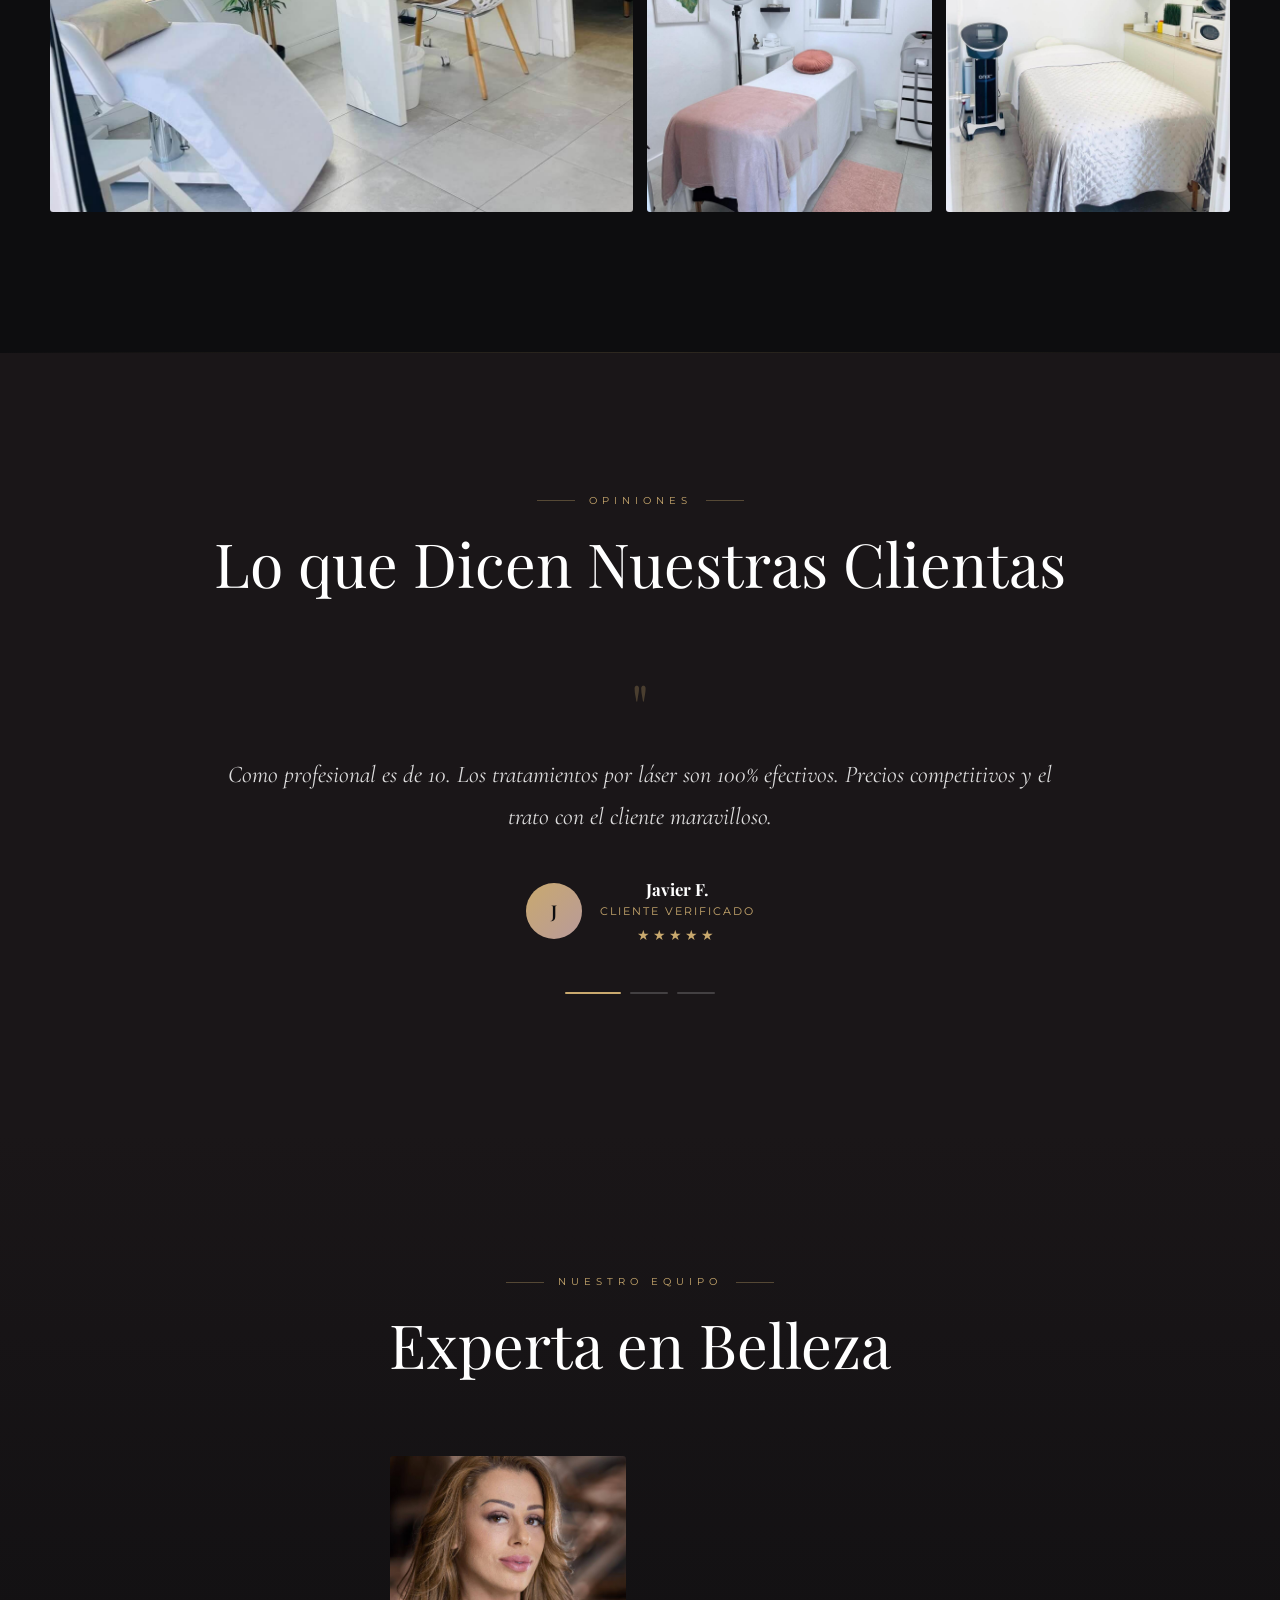
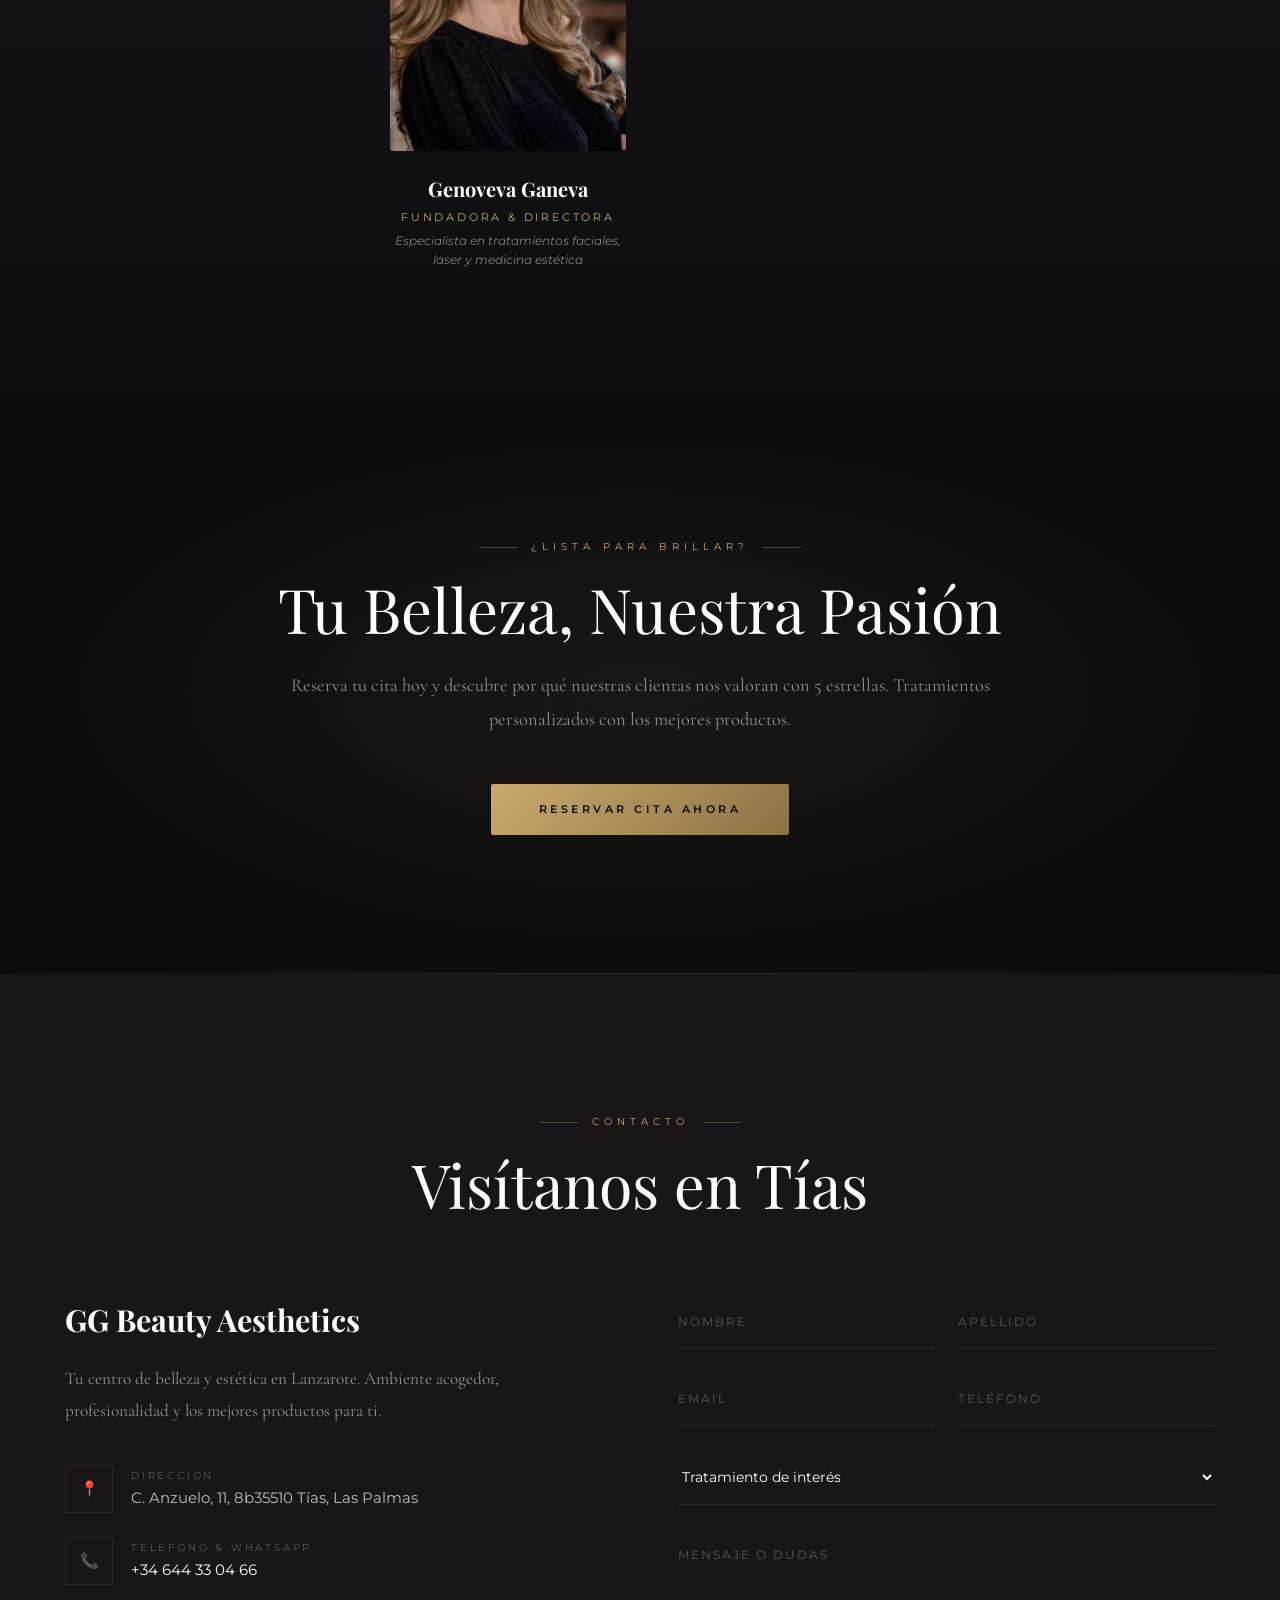
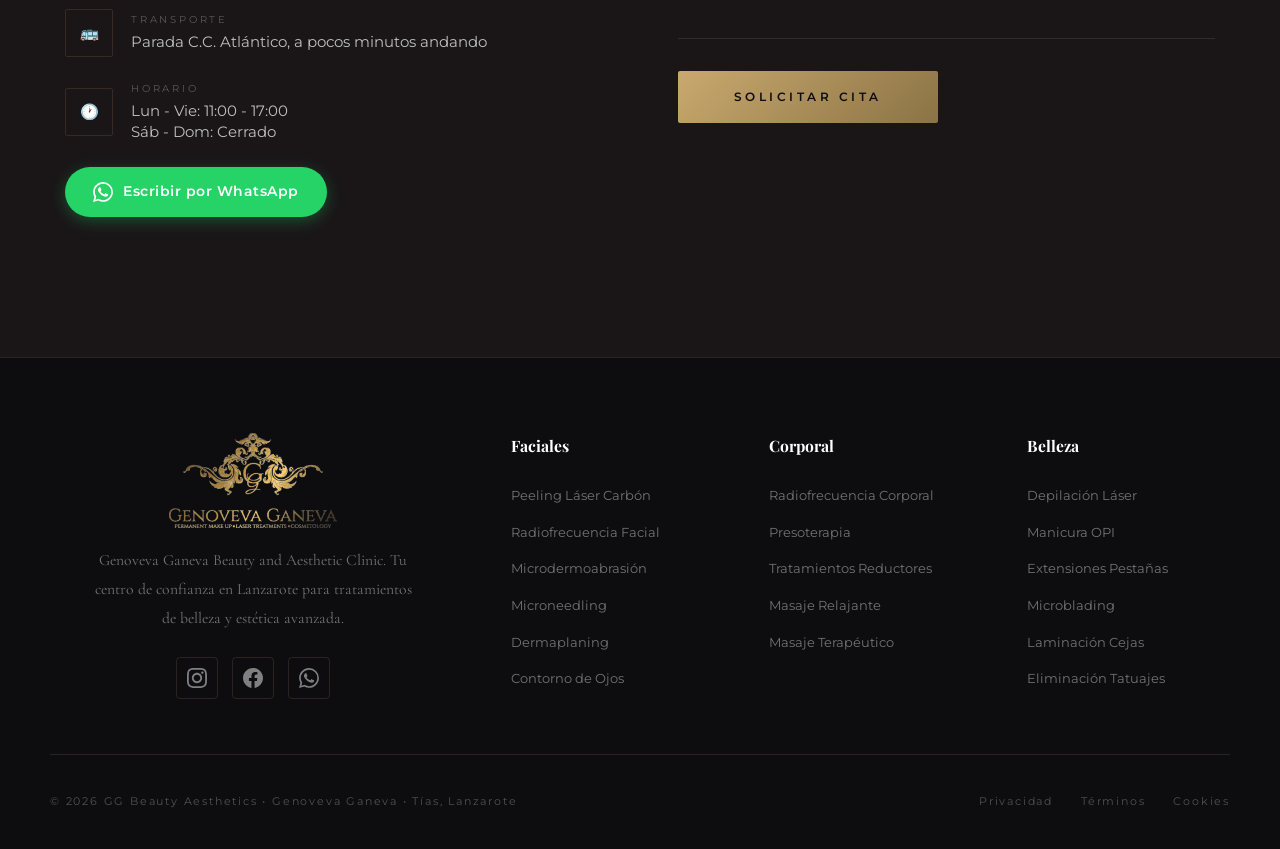
==== commit 00493917: "Update index.html" ====
--- a/index.html
+++ b/index.html
@@ -193,25 +193,19 @@
         </div>
     </div>
 
-    <!-- About Section -->
+    <!-- About Section (IMAGEN SIMPLIFICADA - OPCIÓN 1) -->
     <section class="about" id="nosotros">
         <div class="about-grid">
             <div class="about-image-wrapper reveal-left">
-    <img 
-        src="./assets/images/about-us.jpg" 
-        alt="Centro GG Beauty" 
-        class="about-image" 
-        loading="lazy" 
-        decoding="async"
-        width="665" 
-        height="665"
-    >
-    <div class="about-image-frame"></div>
-    <div class="about-floating-card">
-        <div class="number" data-count="5">0</div>
-        <div class="label" data-i18n="about.rating">★ Valoración Media</div>
-    </div>
-</div>
+                <img 
+                    src="./assets/images/about-us.jpg" 
+                    alt="Centro GG Beauty" 
+                    class="about-image" 
+                    loading="lazy" 
+                    decoding="async"
+                    width="665" 
+                    height="665"
+                >
                 <div class="about-image-frame"></div>
                 <div class="about-floating-card">
                     <div class="number" data-count="5">0</div>
